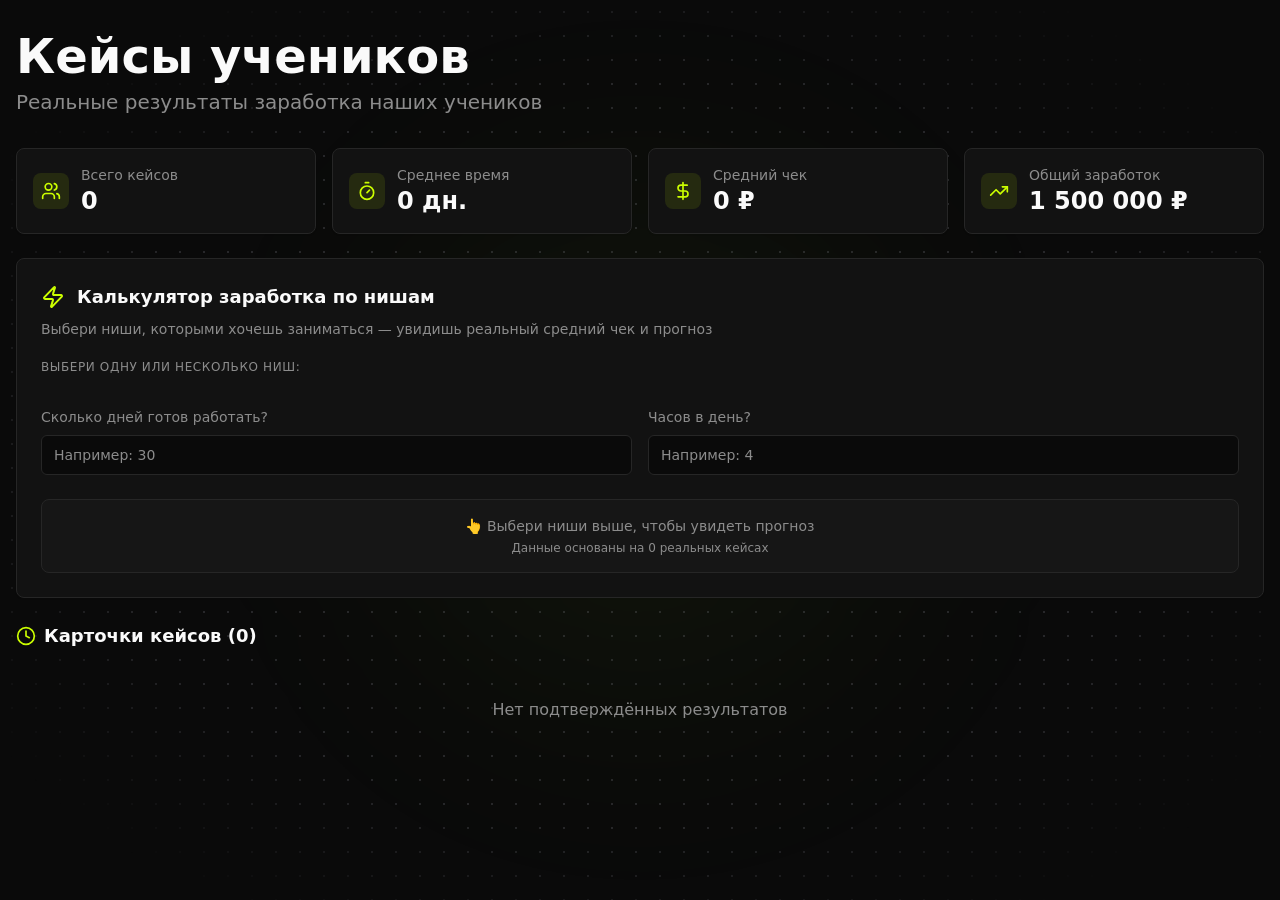
==== index.html @ ed121850 "feat: show 6 cases + expand button" ====
<!doctype html>
<html lang="en">
  <head>
    <meta charset="UTF-8" />
    <meta name="viewport" content="width=device-width, initial-scale=1.0" />
    <title>THE СВЯЗКИ 3.0 ПЛАТФОРМА</title>
    <meta name="description" content="Игровой гид по продукту THE СВЯЗКИ 3.0: мастер-класс, комьюнити и система связок с ИИ">
    <meta name="author" content="THE СВЯЗКИ" />
    <link rel="preconnect" href="https://fonts.googleapis.com">
    <link rel="preconnect" href="https://fonts.gstatic.com" crossorigin>
    <link href="https://fonts.googleapis.com/css2?family=Caveat:wght@400;500;600;700&display=swap" rel="stylesheet">

    
    
    <meta property="og:type" content="website" />
    <meta property="og:image" content="https://storage.googleapis.com/gpt-engineer-file-uploads/b40ENIdIQ2dQ240iCeF6QNXpbN92/social-images/social-1763317167568-2025-11-16 20.33.09.jpg">

    <meta name="twitter:card" content="summary_large_image" />
    <meta name="twitter:site" content="@Lovable" />
    <meta name="twitter:image" content="https://storage.googleapis.com/gpt-engineer-file-uploads/b40ENIdIQ2dQ240iCeF6QNXpbN92/social-images/social-1763317167568-2025-11-16 20.33.09.jpg">
    
  
  
  
  <meta property="og:title" content="THE СВЯЗКИ 3.0 ПЛАТФОРМА">
  <meta name="twitter:title" content="THE СВЯЗКИ 3.0 ПЛАТФОРМА">
  <meta property="og:description" content="Игровой гид по продукту THE СВЯЗКИ 3.0: мастер-класс, комьюнити и система связок с ИИ">
  <meta name="twitter:description" content="Игровой гид по продукту THE СВЯЗКИ 3.0: мастер-класс, комьюнити и система связок с ИИ">
  <link rel="icon" type="image/png" href="https://storage.googleapis.com/gpt-engineer-file-uploads/b40ENIdIQ2dQ240iCeF6QNXpbN92/uploads/1768644423512-Gemini_Generated_Image_dmqakcdmqakcdmqa (фон удален).png">
  <script type="module" crossorigin src="/assets/index-1OIHm_RY.js"></script>
  <link rel="stylesheet" crossorigin href="/assets/index-Dnv7FTu5.css">
</head>

  <body>
    <div id="root"></div>
  </body>
</html>
---- assets/index-Dnv7FTu5.css ----
*,:before,:after{--tw-border-spacing-x: 0;--tw-border-spacing-y: 0;--tw-translate-x: 0;--tw-translate-y: 0;--tw-rotate: 0;--tw-skew-x: 0;--tw-skew-y: 0;--tw-scale-x: 1;--tw-scale-y: 1;--tw-pan-x: ;--tw-pan-y: ;--tw-pinch-zoom: ;--tw-scroll-snap-strictness: proximity;--tw-gradient-from-position: ;--tw-gradient-via-position: ;--tw-gradient-to-position: ;--tw-ordinal: ;--tw-slashed-zero: ;--tw-numeric-figure: ;--tw-numeric-spacing: ;--tw-numeric-fraction: ;--tw-ring-inset: ;--tw-ring-offset-width: 0px;--tw-ring-offset-color: #fff;--tw-ring-color: rgb(59 130 246 / .5);--tw-ring-offset-shadow: 0 0 #0000;--tw-ring-shadow: 0 0 #0000;--tw-shadow: 0 0 #0000;--tw-shadow-colored: 0 0 #0000;--tw-blur: ;--tw-brightness: ;--tw-contrast: ;--tw-grayscale: ;--tw-hue-rotate: ;--tw-invert: ;--tw-saturate: ;--tw-sepia: ;--tw-drop-shadow: ;--tw-backdrop-blur: ;--tw-backdrop-brightness: ;--tw-backdrop-contrast: ;--tw-backdrop-grayscale: ;--tw-backdrop-hue-rotate: ;--tw-backdrop-invert: ;--tw-backdrop-opacity: ;--tw-backdrop-saturate: ;--tw-backdrop-sepia: ;--tw-contain-size: ;--tw-contain-layout: ;--tw-contain-paint: ;--tw-contain-style: }::backdrop{--tw-border-spacing-x: 0;--tw-border-spacing-y: 0;--tw-translate-x: 0;--tw-translate-y: 0;--tw-rotate: 0;--tw-skew-x: 0;--tw-skew-y: 0;--tw-scale-x: 1;--tw-scale-y: 1;--tw-pan-x: ;--tw-pan-y: ;--tw-pinch-zoom: ;--tw-scroll-snap-strictness: proximity;--tw-gradient-from-position: ;--tw-gradient-via-position: ;--tw-gradient-to-position: ;--tw-ordinal: ;--tw-slashed-zero: ;--tw-numeric-figure: ;--tw-numeric-spacing: ;--tw-numeric-fraction: ;--tw-ring-inset: ;--tw-ring-offset-width: 0px;--tw-ring-offset-color: #fff;--tw-ring-color: rgb(59 130 246 / .5);--tw-ring-offset-shadow: 0 0 #0000;--tw-ring-shadow: 0 0 #0000;--tw-shadow: 0 0 #0000;--tw-shadow-colored: 0 0 #0000;--tw-blur: ;--tw-brightness: ;--tw-contrast: ;--tw-grayscale: ;--tw-hue-rotate: ;--tw-invert: ;--tw-saturate: ;--tw-sepia: ;--tw-drop-shadow: ;--tw-backdrop-blur: ;--tw-backdrop-brightness: ;--tw-backdrop-contrast: ;--tw-backdrop-grayscale: ;--tw-backdrop-hue-rotate: ;--tw-backdrop-invert: ;--tw-backdrop-opacity: ;--tw-backdrop-saturate: ;--tw-backdrop-sepia: ;--tw-contain-size: ;--tw-contain-layout: ;--tw-contain-paint: ;--tw-contain-style: }*,:before,:after{box-sizing:border-box;border-width:0;border-style:solid;border-color:#e5e7eb}:before,:after{--tw-content: ""}html,:host{line-height:1.5;-webkit-text-size-adjust:100%;-moz-tab-size:4;-o-tab-size:4;tab-size:4;font-family:ui-sans-serif,system-ui,sans-serif,"Apple Color Emoji","Segoe UI Emoji",Segoe UI Symbol,"Noto Color Emoji";font-feature-settings:normal;font-variation-settings:normal;-webkit-tap-highlight-color:transparent}body{margin:0;line-height:inherit}hr{height:0;color:inherit;border-top-width:1px}abbr:where([title]){-webkit-text-decoration:underline dotted;text-decoration:underline dotted}h1,h2,h3,h4,h5,h6{font-size:inherit;font-weight:inherit}a{color:inherit;text-decoration:inherit}b,strong{font-weight:bolder}code,kbd,samp,pre{font-family:ui-monospace,SFMono-Regular,Menlo,Monaco,Consolas,Liberation Mono,Courier New,monospace;font-feature-settings:normal;font-variation-settings:normal;font-size:1em}small{font-size:80%}sub,sup{font-size:75%;line-height:0;position:relative;vertical-align:baseline}sub{bottom:-.25em}sup{top:-.5em}table{text-indent:0;border-color:inherit;border-collapse:collapse}button,input,optgroup,select,textarea{font-family:inherit;font-feature-settings:inherit;font-variation-settings:inherit;font-size:100%;font-weight:inherit;line-height:inherit;letter-spacing:inherit;color:inherit;margin:0;padding:0}button,select{text-transform:none}button,input:where([type=button]),input:where([type=reset]),input:where([type=submit]){-webkit-appearance:button;background-color:transparent;background-image:none}:-moz-focusring{outline:auto}:-moz-ui-invalid{box-shadow:none}progress{vertical-align:baseline}::-webkit-inner-spin-button,::-webkit-outer-spin-button{height:auto}[type=search]{-webkit-appearance:textfield;outline-offset:-2px}::-webkit-search-decoration{-webkit-appearance:none}::-webkit-file-upload-button{-webkit-appearance:button;font:inherit}summary{display:list-item}blockquote,dl,dd,h1,h2,h3,h4,h5,h6,hr,figure,p,pre{margin:0}fieldset{margin:0;padding:0}legend{padding:0}ol,ul,menu{list-style:none;margin:0;padding:0}dialog{padding:0}textarea{resize:vertical}input::-moz-placeholder,textarea::-moz-placeholder{opacity:1;color:#9ca3af}input::placeholder,textarea::placeholder{opacity:1;color:#9ca3af}button,[role=button]{cursor:pointer}:disabled{cursor:default}img,svg,video,canvas,audio,iframe,embed,object{display:block;vertical-align:middle}img,video{max-width:100%;height:auto}[hidden]:where(:not([hidden=until-found])){display:none}:root{--background: 0 0% 4%;--foreground: 0 0% 98%;--card: 0 0% 7%;--card-foreground: 0 0% 98%;--popover: 0 0% 6%;--popover-foreground: 0 0% 98%;--primary: 72 100% 50%;--primary-foreground: 0 0% 5%;--secondary: 85 60% 40%;--secondary-foreground: 0 0% 98%;--muted: 0 0% 12%;--muted-foreground: 0 0% 55%;--accent: 72 100% 50%;--accent-foreground: 0 0% 5%;--destructive: 0 84.2% 60.2%;--destructive-foreground: 0 0% 98%;--border: 0 0% 15%;--input: 0 0% 15%;--ring: 72 100% 50%;--radius: .5rem;--neon-lime: 72 100% 50%;--neon-green: 85 60% 40%;--urban-dark: 0 0% 4%;--urban-gray: 0 0% 18%;--gradient-primary: linear-gradient(135deg, hsl(72 100% 50%), hsl(85 60% 40%));--gradient-dark: linear-gradient(180deg, hsl(0 0% 6%), hsl(0 0% 4%));--shadow-neon: 0 0 20px hsl(72 100% 50% / .4);--shadow-card: 0 8px 32px hsl(0 0% 0% / .6);--transition-smooth: all .3s cubic-bezier(.4, 0, .2, 1)}*{border-color:hsl(var(--border))}body{background-color:hsl(var(--background));color:hsl(var(--foreground))}.container{width:100%;margin-right:auto;margin-left:auto;padding-right:2rem;padding-left:2rem}@media (min-width: 1400px){.container{max-width:1400px}}.sr-only{position:absolute;width:1px;height:1px;padding:0;margin:-1px;overflow:hidden;clip:rect(0,0,0,0);white-space:nowrap;border-width:0}.pointer-events-none{pointer-events:none}.pointer-events-auto{pointer-events:auto}.visible{visibility:visible}.invisible{visibility:hidden}.fixed{position:fixed}.absolute{position:absolute}.relative{position:relative}.-inset-0\.5{top:-.125rem;right:-.125rem;bottom:-.125rem;left:-.125rem}.inset-0{top:0;right:0;bottom:0;left:0}.inset-3{top:.75rem;right:.75rem;bottom:.75rem;left:.75rem}.inset-x-0{left:0;right:0}.inset-y-0{top:0;bottom:0}.-bottom-12{bottom:-3rem}.-bottom-2{bottom:-.5rem}.-left-12{left:-3rem}.-left-4{left:-1rem}.-right-12{right:-3rem}.-right-2{right:-.5rem}.-right-3{right:-.75rem}.-top-1{top:-.25rem}.-top-12{top:-3rem}.-top-2{top:-.5rem}.-top-4{top:-1rem}.bottom-0{bottom:0}.bottom-10{bottom:2.5rem}.bottom-12{bottom:3rem}.bottom-16{bottom:4rem}.bottom-4{bottom:1rem}.left-0{left:0}.left-1{left:.25rem}.left-1\/2{left:50%}.left-10{left:2.5rem}.left-2{left:.5rem}.left-3{left:.75rem}.left-\[50\%\]{left:50%}.right-0{right:0}.right-1{right:.25rem}.right-10{right:2.5rem}.right-16{right:4rem}.right-2{right:.5rem}.right-3{right:.75rem}.right-4{right:1rem}.top-0{top:0}.top-1\.5{top:.375rem}.top-1\/2{top:50%}.top-10{top:2.5rem}.top-2{top:.5rem}.top-3{top:.75rem}.top-3\.5{top:.875rem}.top-4{top:1rem}.top-6{top:1.5rem}.top-\[1px\]{top:1px}.top-\[50\%\]{top:50%}.top-\[60\%\]{top:60%}.top-full{top:100%}.isolate{isolation:isolate}.-z-10{z-index:-10}.z-0{z-index:0}.z-10{z-index:10}.z-20{z-index:20}.z-50{z-index:50}.z-\[100\]{z-index:100}.z-\[1\]{z-index:1}.-m-4{margin:-1rem}.-mx-1{margin-left:-.25rem;margin-right:-.25rem}.mx-2{margin-left:.5rem;margin-right:.5rem}.mx-3\.5{margin-left:.875rem;margin-right:.875rem}.mx-auto{margin-left:auto;margin-right:auto}.my-0\.5{margin-top:.125rem;margin-bottom:.125rem}.my-1{margin-top:.25rem;margin-bottom:.25rem}.my-6{margin-top:1.5rem;margin-bottom:1.5rem}.-ml-4{margin-left:-1rem}.-mt-4{margin-top:-1rem}.mb-1{margin-bottom:.25rem}.mb-10{margin-bottom:2.5rem}.mb-2{margin-bottom:.5rem}.mb-3{margin-bottom:.75rem}.mb-4{margin-bottom:1rem}.mb-5{margin-bottom:1.25rem}.mb-6{margin-bottom:1.5rem}.mb-8{margin-bottom:2rem}.ml-1{margin-left:.25rem}.ml-2{margin-left:.5rem}.ml-4{margin-left:1rem}.ml-auto{margin-left:auto}.mr-1{margin-right:.25rem}.mr-2{margin-right:.5rem}.mt-0{margin-top:0}.mt-0\.5{margin-top:.125rem}.mt-1{margin-top:.25rem}.mt-1\.5{margin-top:.375rem}.mt-2{margin-top:.5rem}.mt-24{margin-top:6rem}.mt-3{margin-top:.75rem}.mt-4{margin-top:1rem}.mt-6{margin-top:1.5rem}.mt-8{margin-top:2rem}.mt-auto{margin-top:auto}.line-clamp-1{overflow:hidden;display:-webkit-box;-webkit-box-orient:vertical;-webkit-line-clamp:1}.line-clamp-2{overflow:hidden;display:-webkit-box;-webkit-box-orient:vertical;-webkit-line-clamp:2}.line-clamp-3{overflow:hidden;display:-webkit-box;-webkit-box-orient:vertical;-webkit-line-clamp:3}.block{display:block}.inline-block{display:inline-block}.flex{display:flex}.inline-flex{display:inline-flex}.table{display:table}.grid{display:grid}.hidden{display:none}.aspect-\[4\/3\]{aspect-ratio:4/3}.aspect-square{aspect-ratio:1 / 1}.aspect-video{aspect-ratio:16 / 9}.size-4{width:1rem;height:1rem}.h-0\.5{height:.125rem}.h-1{height:.25rem}.h-1\.5{height:.375rem}.h-10{height:2.5rem}.h-11{height:2.75rem}.h-12{height:3rem}.h-14{height:3.5rem}.h-16{height:4rem}.h-2{height:.5rem}.h-2\.5{height:.625rem}.h-20{height:5rem}.h-24{height:6rem}.h-3{height:.75rem}.h-3\.5{height:.875rem}.h-32{height:8rem}.h-4{height:1rem}.h-40{height:10rem}.h-5{height:1.25rem}.h-6{height:1.5rem}.h-64{height:16rem}.h-7{height:1.75rem}.h-8{height:2rem}.h-9{height:2.25rem}.h-\[1px\]{height:1px}.h-\[280px\]{height:280px}.h-\[300px\]{height:300px}.h-\[480px\]{height:480px}.h-\[500px\]{height:500px}.h-\[900px\]{height:900px}.h-\[calc\(100\%-1\.5rem\)\]{height:calc(100% - 1.5rem)}.h-\[var\(--radix-navigation-menu-viewport-height\)\]{height:var(--radix-navigation-menu-viewport-height)}.h-\[var\(--radix-select-trigger-height\)\]{height:var(--radix-select-trigger-height)}.h-auto{height:auto}.h-full{height:100%}.h-px{height:1px}.h-screen{height:100vh}.h-svh{height:100svh}.max-h-96{max-height:24rem}.max-h-\[300px\]{max-height:300px}.max-h-\[60vh\]{max-height:60vh}.max-h-\[80vh\]{max-height:80vh}.max-h-\[90vh\]{max-height:90vh}.max-h-screen{max-height:100vh}.min-h-0{min-height:0px}.min-h-\[40px\]{min-height:40px}.min-h-\[50vh\]{min-height:50vh}.min-h-\[600px\]{min-height:600px}.min-h-\[68px\]{min-height:68px}.min-h-\[80px\]{min-height:80px}.min-h-screen{min-height:100vh}.min-h-svh{min-height:100svh}.w-0{width:0px}.w-1{width:.25rem}.w-1\.5{width:.375rem}.w-1\/2{width:50%}.w-10{width:2.5rem}.w-11{width:2.75rem}.w-12{width:3rem}.w-14{width:3.5rem}.w-16{width:4rem}.w-2{width:.5rem}.w-2\.5{width:.625rem}.w-20{width:5rem}.w-24{width:6rem}.w-3{width:.75rem}.w-3\.5{width:.875rem}.w-3\/4{width:75%}.w-32{width:8rem}.w-4{width:1rem}.w-5{width:1.25rem}.w-6{width:1.5rem}.w-64{width:16rem}.w-7{width:1.75rem}.w-72{width:18rem}.w-8{width:2rem}.w-9{width:2.25rem}.w-\[--sidebar-width\]{width:var(--sidebar-width)}.w-\[100px\]{width:100px}.w-\[120px\]{width:120px}.w-\[1px\]{width:1px}.w-\[200px\]{width:200px}.w-\[340px\]{width:340px}.w-\[500px\]{width:500px}.w-\[600px\]{width:600px}.w-auto{width:auto}.w-full{width:100%}.w-max{width:-moz-max-content;width:max-content}.w-px{width:1px}.min-w-0{min-width:0px}.min-w-5{min-width:1.25rem}.min-w-\[12rem\]{min-width:12rem}.min-w-\[140px\]{min-width:140px}.min-w-\[8rem\]{min-width:8rem}.min-w-\[var\(--radix-select-trigger-width\)\]{min-width:var(--radix-select-trigger-width)}.min-w-max{min-width:-moz-max-content;min-width:max-content}.max-w-2xl{max-width:42rem}.max-w-3xl{max-width:48rem}.max-w-4xl{max-width:56rem}.max-w-6xl{max-width:72rem}.max-w-\[--skeleton-width\]{max-width:var(--skeleton-width)}.max-w-\[100px\]{max-width:100px}.max-w-\[120px\]{max-width:120px}.max-w-\[200px\]{max-width:200px}.max-w-\[400px\]{max-width:400px}.max-w-\[75px\]{max-width:75px}.max-w-\[840px\]{max-width:840px}.max-w-lg{max-width:32rem}.max-w-max{max-width:-moz-max-content;max-width:max-content}.max-w-md{max-width:28rem}.max-w-none{max-width:none}.max-w-sm{max-width:24rem}.flex-1{flex:1 1 0%}.flex-shrink-0,.shrink-0{flex-shrink:0}.flex-grow,.grow{flex-grow:1}.grow-0{flex-grow:0}.basis-full{flex-basis:100%}.caption-bottom{caption-side:bottom}.border-collapse{border-collapse:collapse}.-translate-x-1\/2{--tw-translate-x: -50%;transform:translate(var(--tw-translate-x),var(--tw-translate-y)) rotate(var(--tw-rotate)) skew(var(--tw-skew-x)) skewY(var(--tw-skew-y)) scaleX(var(--tw-scale-x)) scaleY(var(--tw-scale-y))}.-translate-x-px{--tw-translate-x: -1px;transform:translate(var(--tw-translate-x),var(--tw-translate-y)) rotate(var(--tw-rotate)) skew(var(--tw-skew-x)) skewY(var(--tw-skew-y)) scaleX(var(--tw-scale-x)) scaleY(var(--tw-scale-y))}.-translate-y-1\/2{--tw-translate-y: -50%;transform:translate(var(--tw-translate-x),var(--tw-translate-y)) rotate(var(--tw-rotate)) skew(var(--tw-skew-x)) skewY(var(--tw-skew-y)) scaleX(var(--tw-scale-x)) scaleY(var(--tw-scale-y))}.translate-x-\[-50\%\]{--tw-translate-x: -50%;transform:translate(var(--tw-translate-x),var(--tw-translate-y)) rotate(var(--tw-rotate)) skew(var(--tw-skew-x)) skewY(var(--tw-skew-y)) scaleX(var(--tw-scale-x)) scaleY(var(--tw-scale-y))}.translate-x-px{--tw-translate-x: 1px;transform:translate(var(--tw-translate-x),var(--tw-translate-y)) rotate(var(--tw-rotate)) skew(var(--tw-skew-x)) skewY(var(--tw-skew-y)) scaleX(var(--tw-scale-x)) scaleY(var(--tw-scale-y))}.translate-y-\[-50\%\]{--tw-translate-y: -50%;transform:translate(var(--tw-translate-x),var(--tw-translate-y)) rotate(var(--tw-rotate)) skew(var(--tw-skew-x)) skewY(var(--tw-skew-y)) scaleX(var(--tw-scale-x)) scaleY(var(--tw-scale-y))}.rotate-12{--tw-rotate: 12deg;transform:translate(var(--tw-translate-x),var(--tw-translate-y)) rotate(var(--tw-rotate)) skew(var(--tw-skew-x)) skewY(var(--tw-skew-y)) scaleX(var(--tw-scale-x)) scaleY(var(--tw-scale-y))}.rotate-45{--tw-rotate: 45deg;transform:translate(var(--tw-translate-x),var(--tw-translate-y)) rotate(var(--tw-rotate)) skew(var(--tw-skew-x)) skewY(var(--tw-skew-y)) scaleX(var(--tw-scale-x)) scaleY(var(--tw-scale-y))}.rotate-6{--tw-rotate: 6deg;transform:translate(var(--tw-translate-x),var(--tw-translate-y)) rotate(var(--tw-rotate)) skew(var(--tw-skew-x)) skewY(var(--tw-skew-y)) scaleX(var(--tw-scale-x)) scaleY(var(--tw-scale-y))}.rotate-90{--tw-rotate: 90deg;transform:translate(var(--tw-translate-x),var(--tw-translate-y)) rotate(var(--tw-rotate)) skew(var(--tw-skew-x)) skewY(var(--tw-skew-y)) scaleX(var(--tw-scale-x)) scaleY(var(--tw-scale-y))}.rotate-\[-90deg\]{--tw-rotate: -90deg;transform:translate(var(--tw-translate-x),var(--tw-translate-y)) rotate(var(--tw-rotate)) skew(var(--tw-skew-x)) skewY(var(--tw-skew-y)) scaleX(var(--tw-scale-x)) scaleY(var(--tw-scale-y))}.scale-100{--tw-scale-x: 1;--tw-scale-y: 1;transform:translate(var(--tw-translate-x),var(--tw-translate-y)) rotate(var(--tw-rotate)) skew(var(--tw-skew-x)) skewY(var(--tw-skew-y)) scaleX(var(--tw-scale-x)) scaleY(var(--tw-scale-y))}.scale-110{--tw-scale-x: 1.1;--tw-scale-y: 1.1;transform:translate(var(--tw-translate-x),var(--tw-translate-y)) rotate(var(--tw-rotate)) skew(var(--tw-skew-x)) skewY(var(--tw-skew-y)) scaleX(var(--tw-scale-x)) scaleY(var(--tw-scale-y))}.scale-\[0\.99\]{--tw-scale-x: .99;--tw-scale-y: .99;transform:translate(var(--tw-translate-x),var(--tw-translate-y)) rotate(var(--tw-rotate)) skew(var(--tw-skew-x)) skewY(var(--tw-skew-y)) scaleX(var(--tw-scale-x)) scaleY(var(--tw-scale-y))}.transform{transform:translate(var(--tw-translate-x),var(--tw-translate-y)) rotate(var(--tw-rotate)) skew(var(--tw-skew-x)) skewY(var(--tw-skew-y)) scaleX(var(--tw-scale-x)) scaleY(var(--tw-scale-y))}.animate-\[pulse_2s_ease-in-out_infinite\]{animation:pulse 2s ease-in-out infinite}@keyframes bounce{0%,to{transform:translateY(-25%);animation-timing-function:cubic-bezier(.8,0,1,1)}50%{transform:none;animation-timing-function:cubic-bezier(0,0,.2,1)}}.animate-bounce{animation:bounce 1s infinite}@keyframes float{0%,to{transform:translateY(0)}50%{transform:translateY(-10px)}}.animate-float{animation:float 3s ease-in-out infinite}@keyframes ping{75%,to{transform:scale(2);opacity:0}}.animate-ping{animation:ping 1s cubic-bezier(0,0,.2,1) infinite}@keyframes pulse{50%{opacity:.5}}.animate-pulse{animation:pulse 2s cubic-bezier(.4,0,.6,1) infinite}@keyframes spin{to{transform:rotate(360deg)}}.animate-spin{animation:spin 1s linear infinite}.cursor-default{cursor:default}.cursor-not-allowed{cursor:not-allowed}.cursor-pointer{cursor:pointer}.touch-none{touch-action:none}.touch-pan-y{--tw-pan-y: pan-y;touch-action:var(--tw-pan-x) var(--tw-pan-y) var(--tw-pinch-zoom)}.select-none{-webkit-user-select:none;-moz-user-select:none;user-select:none}.resize{resize:both}.list-none{list-style-type:none}.grid-cols-1{grid-template-columns:repeat(1,minmax(0,1fr))}.grid-cols-2{grid-template-columns:repeat(2,minmax(0,1fr))}.grid-cols-3{grid-template-columns:repeat(3,minmax(0,1fr))}.grid-cols-8{grid-template-columns:repeat(8,minmax(0,1fr))}.flex-row{flex-direction:row}.flex-col{flex-direction:column}.flex-col-reverse{flex-direction:column-reverse}.flex-wrap{flex-wrap:wrap}.items-start{align-items:flex-start}.items-end{align-items:flex-end}.items-center{align-items:center}.items-baseline{align-items:baseline}.items-stretch{align-items:stretch}.justify-end{justify-content:flex-end}.justify-center{justify-content:center}.justify-between{justify-content:space-between}.gap-0\.5{gap:.125rem}.gap-1{gap:.25rem}.gap-1\.5{gap:.375rem}.gap-2{gap:.5rem}.gap-3{gap:.75rem}.gap-4{gap:1rem}.gap-5{gap:1.25rem}.gap-6{gap:1.5rem}.space-x-1>:not([hidden])~:not([hidden]){--tw-space-x-reverse: 0;margin-right:calc(.25rem * var(--tw-space-x-reverse));margin-left:calc(.25rem * calc(1 - var(--tw-space-x-reverse)))}.space-x-4>:not([hidden])~:not([hidden]){--tw-space-x-reverse: 0;margin-right:calc(1rem * var(--tw-space-x-reverse));margin-left:calc(1rem * calc(1 - var(--tw-space-x-reverse)))}.space-y-0>:not([hidden])~:not([hidden]){--tw-space-y-reverse: 0;margin-top:calc(0px * calc(1 - var(--tw-space-y-reverse)));margin-bottom:calc(0px * var(--tw-space-y-reverse))}.space-y-1>:not([hidden])~:not([hidden]){--tw-space-y-reverse: 0;margin-top:calc(.25rem * calc(1 - var(--tw-space-y-reverse)));margin-bottom:calc(.25rem * var(--tw-space-y-reverse))}.space-y-1\.5>:not([hidden])~:not([hidden]){--tw-space-y-reverse: 0;margin-top:calc(.375rem * calc(1 - var(--tw-space-y-reverse)));margin-bottom:calc(.375rem * var(--tw-space-y-reverse))}.space-y-2>:not([hidden])~:not([hidden]){--tw-space-y-reverse: 0;margin-top:calc(.5rem * calc(1 - var(--tw-space-y-reverse)));margin-bottom:calc(.5rem * var(--tw-space-y-reverse))}.space-y-3>:not([hidden])~:not([hidden]){--tw-space-y-reverse: 0;margin-top:calc(.75rem * calc(1 - var(--tw-space-y-reverse)));margin-bottom:calc(.75rem * var(--tw-space-y-reverse))}.space-y-4>:not([hidden])~:not([hidden]){--tw-space-y-reverse: 0;margin-top:calc(1rem * calc(1 - var(--tw-space-y-reverse)));margin-bottom:calc(1rem * var(--tw-space-y-reverse))}.space-y-6>:not([hidden])~:not([hidden]){--tw-space-y-reverse: 0;margin-top:calc(1.5rem * calc(1 - var(--tw-space-y-reverse)));margin-bottom:calc(1.5rem * var(--tw-space-y-reverse))}.overflow-auto{overflow:auto}.overflow-hidden{overflow:hidden}.overflow-x-auto{overflow-x:auto}.overflow-y-auto{overflow-y:auto}.overflow-x-hidden{overflow-x:hidden}.truncate{overflow:hidden;text-overflow:ellipsis;white-space:nowrap}.whitespace-nowrap{white-space:nowrap}.break-words{overflow-wrap:break-word}.rounded{border-radius:.25rem}.rounded-2xl{border-radius:1rem}.rounded-\[2px\]{border-radius:2px}.rounded-\[30px\]{border-radius:30px}.rounded-\[32px\]{border-radius:32px}.rounded-\[inherit\]{border-radius:inherit}.rounded-full{border-radius:9999px}.rounded-lg{border-radius:var(--radius)}.rounded-md{border-radius:calc(var(--radius) - 2px)}.rounded-sm{border-radius:calc(var(--radius) - 4px)}.rounded-xl{border-radius:.75rem}.rounded-b-sm{border-bottom-right-radius:calc(var(--radius) - 4px);border-bottom-left-radius:calc(var(--radius) - 4px)}.rounded-t-\[10px\]{border-top-left-radius:10px;border-top-right-radius:10px}.rounded-bl-xl{border-bottom-left-radius:.75rem}.rounded-tl-sm{border-top-left-radius:calc(var(--radius) - 4px)}.rounded-tr-xl{border-top-right-radius:.75rem}.border{border-width:1px}.border-0{border-width:0px}.border-2{border-width:2px}.border-4{border-width:4px}.border-\[1\.5px\]{border-width:1.5px}.border-\[10px\]{border-width:10px}.border-y{border-top-width:1px;border-bottom-width:1px}.border-b{border-bottom-width:1px}.border-b-2{border-bottom-width:2px}.border-l{border-left-width:1px}.border-l-2{border-left-width:2px}.border-r{border-right-width:1px}.border-r-2{border-right-width:2px}.border-t{border-top-width:1px}.border-t-2{border-top-width:2px}.border-dashed{border-style:dashed}.border-\[--color-border\]{border-color:var(--color-border)}.border-accent{border-color:hsl(var(--accent))}.border-amber-500\/50{border-color:#f59e0b80}.border-amber-700{--tw-border-opacity: 1;border-color:rgb(180 83 9 / var(--tw-border-opacity, 1))}.border-border{border-color:hsl(var(--border))}.border-border\/50{border-color:hsl(var(--border) / .5)}.border-destructive{border-color:hsl(var(--destructive))}.border-destructive\/50{border-color:hsl(var(--destructive) / .5)}.border-emerald-500\/20{border-color:#10b98133}.border-gray-300\/50{border-color:#d1d5db80}.border-green-500{--tw-border-opacity: 1;border-color:rgb(34 197 94 / var(--tw-border-opacity, 1))}.border-green-500\/20{border-color:#22c55e33}.border-green-500\/30{border-color:#22c55e4d}.border-green-500\/50{border-color:#22c55e80}.border-input{border-color:hsl(var(--input))}.border-lime-400\/50{border-color:#a3e63580}.border-muted{border-color:hsl(var(--muted))}.border-muted-foreground\/30{border-color:hsl(var(--muted-foreground) / .3)}.border-neon-lime{border-color:hsl(var(--neon-lime))}.border-neon-lime\/30{border-color:hsl(var(--neon-lime) / .3)}.border-neon-lime\/50{border-color:hsl(var(--neon-lime) / .5)}.border-primary{border-color:hsl(var(--primary))}.border-primary\/20{border-color:hsl(var(--primary) / .2)}.border-primary\/30{border-color:hsl(var(--primary) / .3)}.border-primary\/50{border-color:hsl(var(--primary) / .5)}.border-red-500\/20{border-color:#ef444433}.border-red-500\/30{border-color:#ef44444d}.border-rose-500\/20{border-color:#f43f5e33}.border-secondary{border-color:hsl(var(--secondary))}.border-transparent{border-color:transparent}.border-white\/10{border-color:#ffffff1a}.border-white\/5{border-color:#ffffff0d}.border-yellow-400\/50{border-color:#facc1580}.border-yellow-500\/30{border-color:#eab3084d}.border-l-transparent{border-left-color:transparent}.border-t-transparent{border-top-color:transparent}.bg-\[\#09090b\]{--tw-bg-opacity: 1;background-color:rgb(9 9 11 / var(--tw-bg-opacity, 1))}.bg-\[\#C8FF00\]{--tw-bg-opacity: 1;background-color:rgb(200 255 0 / var(--tw-bg-opacity, 1))}.bg-\[--color-bg\]{background-color:var(--color-bg)}.bg-accent{background-color:hsl(var(--accent))}.bg-amber-100\/90{background-color:#fef3c7e6}.bg-amber-500{--tw-bg-opacity: 1;background-color:rgb(245 158 11 / var(--tw-bg-opacity, 1))}.bg-background{background-color:hsl(var(--background))}.bg-background\/20{background-color:hsl(var(--background) / .2)}.bg-background\/40{background-color:hsl(var(--background) / .4)}.bg-background\/60{background-color:hsl(var(--background) / .6)}.bg-background\/95{background-color:hsl(var(--background) / .95)}.bg-black{--tw-bg-opacity: 1;background-color:rgb(0 0 0 / var(--tw-bg-opacity, 1))}.bg-black\/50{background-color:#00000080}.bg-black\/80{background-color:#000c}.bg-border{background-color:hsl(var(--border))}.bg-card{background-color:hsl(var(--card))}.bg-card\/50{background-color:hsl(var(--card) / .5)}.bg-card\/80{background-color:hsl(var(--card) / .8)}.bg-card\/90{background-color:hsl(var(--card) / .9)}.bg-current{background-color:currentColor}.bg-destructive{background-color:hsl(var(--destructive))}.bg-emerald-500\/10{background-color:#10b9811a}.bg-foreground{background-color:hsl(var(--foreground))}.bg-gray-300{--tw-bg-opacity: 1;background-color:rgb(209 213 219 / var(--tw-bg-opacity, 1))}.bg-gray-400{--tw-bg-opacity: 1;background-color:rgb(156 163 175 / var(--tw-bg-opacity, 1))}.bg-gray-500{--tw-bg-opacity: 1;background-color:rgb(107 114 128 / var(--tw-bg-opacity, 1))}.bg-green-500{--tw-bg-opacity: 1;background-color:rgb(34 197 94 / var(--tw-bg-opacity, 1))}.bg-green-500\/10{background-color:#22c55e1a}.bg-green-500\/20{background-color:#22c55e33}.bg-green-500\/5{background-color:#22c55e0d}.bg-green-600{--tw-bg-opacity: 1;background-color:rgb(22 163 74 / var(--tw-bg-opacity, 1))}.bg-lime-300{--tw-bg-opacity: 1;background-color:rgb(190 242 100 / var(--tw-bg-opacity, 1))}.bg-lime-500{--tw-bg-opacity: 1;background-color:rgb(132 204 22 / var(--tw-bg-opacity, 1))}.bg-lime-500\/20{background-color:#84cc1633}.bg-lime-500\/5{background-color:#84cc160d}.bg-lime-600{--tw-bg-opacity: 1;background-color:rgb(101 163 13 / var(--tw-bg-opacity, 1))}.bg-muted{background-color:hsl(var(--muted))}.bg-muted-foreground\/10{background-color:hsl(var(--muted-foreground) / .1)}.bg-muted-foreground\/30{background-color:hsl(var(--muted-foreground) / .3)}.bg-muted\/10{background-color:hsl(var(--muted) / .1)}.bg-muted\/20{background-color:hsl(var(--muted) / .2)}.bg-muted\/30{background-color:hsl(var(--muted) / .3)}.bg-muted\/50{background-color:hsl(var(--muted) / .5)}.bg-orange-500{--tw-bg-opacity: 1;background-color:rgb(249 115 22 / var(--tw-bg-opacity, 1))}.bg-popover{background-color:hsl(var(--popover))}.bg-primary{background-color:hsl(var(--primary))}.bg-primary\/10{background-color:hsl(var(--primary) / .1)}.bg-primary\/20{background-color:hsl(var(--primary) / .2)}.bg-primary\/30{background-color:hsl(var(--primary) / .3)}.bg-primary\/5{background-color:hsl(var(--primary) / .05)}.bg-primary\/80{background-color:hsl(var(--primary) / .8)}.bg-red-500{--tw-bg-opacity: 1;background-color:rgb(239 68 68 / var(--tw-bg-opacity, 1))}.bg-red-500\/20{background-color:#ef444433}.bg-red-500\/5{background-color:#ef44440d}.bg-rose-500\/10{background-color:#f43f5e1a}.bg-secondary{background-color:hsl(var(--secondary))}.bg-transparent{background-color:transparent}.bg-urban-dark{background-color:hsl(var(--urban-dark))}.bg-urban-dark\/50{background-color:hsl(var(--urban-dark) / .5)}.bg-urban-dark\/95{background-color:hsl(var(--urban-dark) / .95)}.bg-white{--tw-bg-opacity: 1;background-color:rgb(255 255 255 / var(--tw-bg-opacity, 1))}.bg-white\/10{background-color:#ffffff1a}.bg-white\/5{background-color:#ffffff0d}.bg-yellow-300{--tw-bg-opacity: 1;background-color:rgb(253 224 71 / var(--tw-bg-opacity, 1))}.bg-yellow-400{--tw-bg-opacity: 1;background-color:rgb(250 204 21 / var(--tw-bg-opacity, 1))}.bg-yellow-500{--tw-bg-opacity: 1;background-color:rgb(234 179 8 / var(--tw-bg-opacity, 1))}.bg-yellow-500\/20{background-color:#eab30833}.bg-yellow-500\/5{background-color:#eab3080d}.bg-zinc-900\/40{background-color:#18181b66}.bg-zinc-900\/50{background-color:#18181b80}.bg-zinc-950{--tw-bg-opacity: 1;background-color:rgb(9 9 11 / var(--tw-bg-opacity, 1))}.bg-\[radial-gradient\(\#27272a_1px\,transparent_1px\)\]{background-image:radial-gradient(#27272a 1px,transparent 1px)}.bg-gradient-to-b{background-image:linear-gradient(to bottom,var(--tw-gradient-stops))}.bg-gradient-to-br{background-image:linear-gradient(to bottom right,var(--tw-gradient-stops))}.bg-gradient-to-r{background-image:linear-gradient(to right,var(--tw-gradient-stops))}.bg-gradient-to-tr{background-image:linear-gradient(to top right,var(--tw-gradient-stops))}.from-amber-600\/20{--tw-gradient-from: rgb(217 119 6 / .2) var(--tw-gradient-from-position);--tw-gradient-to: rgb(217 119 6 / 0) var(--tw-gradient-to-position);--tw-gradient-stops: var(--tw-gradient-from), var(--tw-gradient-to)}.from-amber-900{--tw-gradient-from: #78350f var(--tw-gradient-from-position);--tw-gradient-to: rgb(120 53 15 / 0) var(--tw-gradient-to-position);--tw-gradient-stops: var(--tw-gradient-from), var(--tw-gradient-to)}.from-card{--tw-gradient-from: hsl(var(--card)) var(--tw-gradient-from-position);--tw-gradient-to: hsl(var(--card) / 0) var(--tw-gradient-to-position);--tw-gradient-stops: var(--tw-gradient-from), var(--tw-gradient-to)}.from-gray-300\/20{--tw-gradient-from: rgb(209 213 219 / .2) var(--tw-gradient-from-position);--tw-gradient-to: rgb(209 213 219 / 0) var(--tw-gradient-to-position);--tw-gradient-stops: var(--tw-gradient-from), var(--tw-gradient-to)}.from-gray-500{--tw-gradient-from: #6b7280 var(--tw-gradient-from-position);--tw-gradient-to: rgb(107 114 128 / 0) var(--tw-gradient-to-position);--tw-gradient-stops: var(--tw-gradient-from), var(--tw-gradient-to)}.from-gray-800{--tw-gradient-from: #1f2937 var(--tw-gradient-from-position);--tw-gradient-to: rgb(31 41 55 / 0) var(--tw-gradient-to-position);--tw-gradient-stops: var(--tw-gradient-from), var(--tw-gradient-to)}.from-green-400{--tw-gradient-from: #4ade80 var(--tw-gradient-from-position);--tw-gradient-to: rgb(74 222 128 / 0) var(--tw-gradient-to-position);--tw-gradient-stops: var(--tw-gradient-from), var(--tw-gradient-to)}.from-lime-500{--tw-gradient-from: #84cc16 var(--tw-gradient-from-position);--tw-gradient-to: rgb(132 204 22 / 0) var(--tw-gradient-to-position);--tw-gradient-stops: var(--tw-gradient-from), var(--tw-gradient-to)}.from-lime-500\/20{--tw-gradient-from: rgb(132 204 22 / .2) var(--tw-gradient-from-position);--tw-gradient-to: rgb(132 204 22 / 0) var(--tw-gradient-to-position);--tw-gradient-stops: var(--tw-gradient-from), var(--tw-gradient-to)}.from-lime-600{--tw-gradient-from: #65a30d var(--tw-gradient-from-position);--tw-gradient-to: rgb(101 163 13 / 0) var(--tw-gradient-to-position);--tw-gradient-stops: var(--tw-gradient-from), var(--tw-gradient-to)}.from-muted\/50{--tw-gradient-from: hsl(var(--muted) / .5) var(--tw-gradient-from-position);--tw-gradient-to: hsl(var(--muted) / 0) var(--tw-gradient-to-position);--tw-gradient-stops: var(--tw-gradient-from), var(--tw-gradient-to)}.from-neon-lime\/20{--tw-gradient-from: hsl(var(--neon-lime) / .2) var(--tw-gradient-from-position);--tw-gradient-to: hsl(var(--neon-lime) / 0) var(--tw-gradient-to-position);--tw-gradient-stops: var(--tw-gradient-from), var(--tw-gradient-to)}.from-primary{--tw-gradient-from: hsl(var(--primary)) var(--tw-gradient-from-position);--tw-gradient-to: hsl(var(--primary) / 0) var(--tw-gradient-to-position);--tw-gradient-stops: var(--tw-gradient-from), var(--tw-gradient-to)}.from-primary\/10{--tw-gradient-from: hsl(var(--primary) / .1) var(--tw-gradient-from-position);--tw-gradient-to: hsl(var(--primary) / 0) var(--tw-gradient-to-position);--tw-gradient-stops: var(--tw-gradient-from), var(--tw-gradient-to)}.from-primary\/20{--tw-gradient-from: hsl(var(--primary) / .2) var(--tw-gradient-from-position);--tw-gradient-to: hsl(var(--primary) / 0) var(--tw-gradient-to-position);--tw-gradient-stops: var(--tw-gradient-from), var(--tw-gradient-to)}.from-primary\/70{--tw-gradient-from: hsl(var(--primary) / .7) var(--tw-gradient-from-position);--tw-gradient-to: hsl(var(--primary) / 0) var(--tw-gradient-to-position);--tw-gradient-stops: var(--tw-gradient-from), var(--tw-gradient-to)}.from-transparent{--tw-gradient-from: transparent var(--tw-gradient-from-position);--tw-gradient-to: rgb(0 0 0 / 0) var(--tw-gradient-to-position);--tw-gradient-stops: var(--tw-gradient-from), var(--tw-gradient-to)}.from-white\/20{--tw-gradient-from: rgb(255 255 255 / .2) var(--tw-gradient-from-position);--tw-gradient-to: rgb(255 255 255 / 0) var(--tw-gradient-to-position);--tw-gradient-stops: var(--tw-gradient-from), var(--tw-gradient-to)}.from-yellow-500\/20{--tw-gradient-from: rgb(234 179 8 / .2) var(--tw-gradient-from-position);--tw-gradient-to: rgb(234 179 8 / 0) var(--tw-gradient-to-position);--tw-gradient-stops: var(--tw-gradient-from), var(--tw-gradient-to)}.via-accent{--tw-gradient-to: hsl(var(--accent) / 0) var(--tw-gradient-to-position);--tw-gradient-stops: var(--tw-gradient-from), hsl(var(--accent)) var(--tw-gradient-via-position), var(--tw-gradient-to)}.via-amber-500\/10{--tw-gradient-to: rgb(245 158 11 / 0) var(--tw-gradient-to-position);--tw-gradient-stops: var(--tw-gradient-from), rgb(245 158 11 / .1) var(--tw-gradient-via-position), var(--tw-gradient-to)}.via-amber-800{--tw-gradient-to: rgb(146 64 14 / 0) var(--tw-gradient-to-position);--tw-gradient-stops: var(--tw-gradient-from), #92400e var(--tw-gradient-via-position), var(--tw-gradient-to)}.via-background{--tw-gradient-to: hsl(var(--background) / 0) var(--tw-gradient-to-position);--tw-gradient-stops: var(--tw-gradient-from), hsl(var(--background)) var(--tw-gradient-via-position), var(--tw-gradient-to)}.via-gray-200\/10{--tw-gradient-to: rgb(229 231 235 / 0) var(--tw-gradient-to-position);--tw-gradient-stops: var(--tw-gradient-from), rgb(229 231 235 / .1) var(--tw-gradient-via-position), var(--tw-gradient-to)}.via-gray-900{--tw-gradient-to: rgb(17 24 39 / 0) var(--tw-gradient-to-position);--tw-gradient-stops: var(--tw-gradient-from), #111827 var(--tw-gradient-via-position), var(--tw-gradient-to)}.via-lime-400\/10{--tw-gradient-to: rgb(163 230 53 / 0) var(--tw-gradient-to-position);--tw-gradient-stops: var(--tw-gradient-from), rgb(163 230 53 / .1) var(--tw-gradient-via-position), var(--tw-gradient-to)}.via-primary\/20{--tw-gradient-to: hsl(var(--primary) / 0) var(--tw-gradient-to-position);--tw-gradient-stops: var(--tw-gradient-from), hsl(var(--primary) / .2) var(--tw-gradient-via-position), var(--tw-gradient-to)}.via-primary\/90{--tw-gradient-to: hsl(var(--primary) / 0) var(--tw-gradient-to-position);--tw-gradient-stops: var(--tw-gradient-from), hsl(var(--primary) / .9) var(--tw-gradient-via-position), var(--tw-gradient-to)}.via-secondary{--tw-gradient-to: hsl(var(--secondary) / 0) var(--tw-gradient-to-position);--tw-gradient-stops: var(--tw-gradient-from), hsl(var(--secondary)) var(--tw-gradient-via-position), var(--tw-gradient-to)}.via-transparent{--tw-gradient-to: rgb(0 0 0 / 0) var(--tw-gradient-to-position);--tw-gradient-stops: var(--tw-gradient-from), transparent var(--tw-gradient-via-position), var(--tw-gradient-to)}.via-white\/10{--tw-gradient-to: rgb(255 255 255 / 0) var(--tw-gradient-to-position);--tw-gradient-stops: var(--tw-gradient-from), rgb(255 255 255 / .1) var(--tw-gradient-via-position), var(--tw-gradient-to)}.via-yellow-400\/10{--tw-gradient-to: rgb(250 204 21 / 0) var(--tw-gradient-to-position);--tw-gradient-stops: var(--tw-gradient-from), rgb(250 204 21 / .1) var(--tw-gradient-via-position), var(--tw-gradient-to)}.to-accent\/10{--tw-gradient-to: hsl(var(--accent) / .1) var(--tw-gradient-to-position)}.to-amber-600\/20{--tw-gradient-to: rgb(217 119 6 / .2) var(--tw-gradient-to-position)}.to-amber-900{--tw-gradient-to: #78350f var(--tw-gradient-to-position)}.to-black{--tw-gradient-to: #000 var(--tw-gradient-to-position)}.to-card{--tw-gradient-to: hsl(var(--card)) var(--tw-gradient-to-position)}.to-gray-300\/20{--tw-gradient-to: rgb(209 213 219 / .2) var(--tw-gradient-to-position)}.to-gray-700{--tw-gradient-to: #374151 var(--tw-gradient-to-position)}.to-green-600{--tw-gradient-to: #16a34a var(--tw-gradient-to-position)}.to-lime-500\/20{--tw-gradient-to: rgb(132 204 22 / .2) var(--tw-gradient-to-position)}.to-muted{--tw-gradient-to: hsl(var(--muted)) var(--tw-gradient-to-position)}.to-neon-green\/20{--tw-gradient-to: hsl(var(--neon-green) / .2) var(--tw-gradient-to-position)}.to-primary{--tw-gradient-to: hsl(var(--primary)) var(--tw-gradient-to-position)}.to-primary\/40{--tw-gradient-to: hsl(var(--primary) / .4) var(--tw-gradient-to-position)}.to-primary\/5{--tw-gradient-to: hsl(var(--primary) / .05) var(--tw-gradient-to-position)}.to-secondary{--tw-gradient-to: hsl(var(--secondary)) var(--tw-gradient-to-position)}.to-secondary\/20{--tw-gradient-to: hsl(var(--secondary) / .2) var(--tw-gradient-to-position)}.to-transparent{--tw-gradient-to: transparent var(--tw-gradient-to-position)}.to-yellow-500\/20{--tw-gradient-to: rgb(234 179 8 / .2) var(--tw-gradient-to-position)}.bg-cover{background-size:cover}.bg-clip-text{-webkit-background-clip:text;background-clip:text}.bg-center{background-position:center}.fill-current{fill:currentColor}.fill-neon-lime{fill:hsl(var(--neon-lime))}.object-contain{-o-object-fit:contain;object-fit:contain}.object-cover{-o-object-fit:cover;object-fit:cover}.p-0{padding:0}.p-0\.5{padding:.125rem}.p-1{padding:.25rem}.p-1\.5{padding:.375rem}.p-2{padding:.5rem}.p-2\.5{padding:.625rem}.p-3{padding:.75rem}.p-4{padding:1rem}.p-5{padding:1.25rem}.p-6{padding:1.5rem}.p-8{padding:2rem}.p-\[1px\]{padding:1px}.px-1{padding-left:.25rem;padding-right:.25rem}.px-1\.5{padding-left:.375rem;padding-right:.375rem}.px-2{padding-left:.5rem;padding-right:.5rem}.px-2\.5{padding-left:.625rem;padding-right:.625rem}.px-3{padding-left:.75rem;padding-right:.75rem}.px-4{padding-left:1rem;padding-right:1rem}.px-5{padding-left:1.25rem;padding-right:1.25rem}.px-6{padding-left:1.5rem;padding-right:1.5rem}.px-8{padding-left:2rem;padding-right:2rem}.py-0\.5{padding-top:.125rem;padding-bottom:.125rem}.py-1{padding-top:.25rem;padding-bottom:.25rem}.py-1\.5{padding-top:.375rem;padding-bottom:.375rem}.py-12{padding-top:3rem;padding-bottom:3rem}.py-2{padding-top:.5rem;padding-bottom:.5rem}.py-2\.5{padding-top:.625rem;padding-bottom:.625rem}.py-3{padding-top:.75rem;padding-bottom:.75rem}.py-4{padding-top:1rem;padding-bottom:1rem}.py-5{padding-top:1.25rem;padding-bottom:1.25rem}.py-6{padding-top:1.5rem;padding-bottom:1.5rem}.py-8{padding-top:2rem;padding-bottom:2rem}.pb-0\.5{padding-bottom:.125rem}.pb-12{padding-bottom:3rem}.pb-2{padding-bottom:.5rem}.pb-3{padding-bottom:.75rem}.pb-4{padding-bottom:1rem}.pb-6{padding-bottom:1.5rem}.pb-8{padding-bottom:2rem}.pl-10{padding-left:2.5rem}.pl-2\.5{padding-left:.625rem}.pl-4{padding-left:1rem}.pl-8{padding-left:2rem}.pr-2{padding-right:.5rem}.pr-2\.5{padding-right:.625rem}.pr-4{padding-right:1rem}.pr-8{padding-right:2rem}.pt-0{padding-top:0}.pt-1{padding-top:.25rem}.pt-10{padding-top:2.5rem}.pt-2{padding-top:.5rem}.pt-20{padding-top:5rem}.pt-24{padding-top:6rem}.pt-3{padding-top:.75rem}.pt-4{padding-top:1rem}.pt-6{padding-top:1.5rem}.pt-8{padding-top:2rem}.text-left{text-align:left}.text-center{text-align:center}.text-right{text-align:right}.align-middle{vertical-align:middle}.font-mono{font-family:ui-monospace,SFMono-Regular,Menlo,Monaco,Consolas,Liberation Mono,Courier New,monospace}.font-sans{font-family:ui-sans-serif,system-ui,sans-serif,"Apple Color Emoji","Segoe UI Emoji",Segoe UI Symbol,"Noto Color Emoji"}.text-2xl{font-size:1.5rem;line-height:2rem}.text-3xl{font-size:1.875rem;line-height:2.25rem}.text-4xl{font-size:2.25rem;line-height:2.5rem}.text-5xl{font-size:3rem;line-height:1}.text-\[0\.8rem\]{font-size:.8rem}.text-\[10px\]{font-size:10px}.text-\[11px\]{font-size:11px}.text-\[7px\]{font-size:7px}.text-base{font-size:1rem;line-height:1.5rem}.text-lg{font-size:1.125rem;line-height:1.75rem}.text-sm{font-size:.875rem;line-height:1.25rem}.text-xl{font-size:1.25rem;line-height:1.75rem}.text-xs{font-size:.75rem;line-height:1rem}.font-black{font-weight:900}.font-bold{font-weight:700}.font-medium{font-weight:500}.font-normal{font-weight:400}.font-semibold{font-weight:600}.uppercase{text-transform:uppercase}.italic{font-style:italic}.tabular-nums{--tw-numeric-spacing: tabular-nums;font-variant-numeric:var(--tw-ordinal) var(--tw-slashed-zero) var(--tw-numeric-figure) var(--tw-numeric-spacing) var(--tw-numeric-fraction)}.leading-none{line-height:1}.leading-relaxed{line-height:1.625}.leading-tight{line-height:1.25}.tracking-\[0\.2em\]{letter-spacing:.2em}.tracking-tight{letter-spacing:-.025em}.tracking-tighter{letter-spacing:-.05em}.tracking-wide{letter-spacing:.025em}.tracking-wider{letter-spacing:.05em}.tracking-widest{letter-spacing:.1em}.text-accent-foreground{color:hsl(var(--accent-foreground))}.text-amber-500{--tw-text-opacity: 1;color:rgb(245 158 11 / var(--tw-text-opacity, 1))}.text-amber-600{--tw-text-opacity: 1;color:rgb(217 119 6 / var(--tw-text-opacity, 1))}.text-amber-900{--tw-text-opacity: 1;color:rgb(120 53 15 / var(--tw-text-opacity, 1))}.text-blue-500{--tw-text-opacity: 1;color:rgb(59 130 246 / var(--tw-text-opacity, 1))}.text-border{color:hsl(var(--border))}.text-card-foreground{color:hsl(var(--card-foreground))}.text-current{color:currentColor}.text-destructive{color:hsl(var(--destructive))}.text-destructive-foreground{color:hsl(var(--destructive-foreground))}.text-emerald-500{--tw-text-opacity: 1;color:rgb(16 185 129 / var(--tw-text-opacity, 1))}.text-foreground{color:hsl(var(--foreground))}.text-foreground\/50{color:hsl(var(--foreground) / .5)}.text-gray-300{--tw-text-opacity: 1;color:rgb(209 213 219 / var(--tw-text-opacity, 1))}.text-gray-500{--tw-text-opacity: 1;color:rgb(107 114 128 / var(--tw-text-opacity, 1))}.text-gray-700{--tw-text-opacity: 1;color:rgb(55 65 81 / var(--tw-text-opacity, 1))}.text-gray-800{--tw-text-opacity: 1;color:rgb(31 41 55 / var(--tw-text-opacity, 1))}.text-gray-900{--tw-text-opacity: 1;color:rgb(17 24 39 / var(--tw-text-opacity, 1))}.text-green-400{--tw-text-opacity: 1;color:rgb(74 222 128 / var(--tw-text-opacity, 1))}.text-green-500{--tw-text-opacity: 1;color:rgb(34 197 94 / var(--tw-text-opacity, 1))}.text-lime-400{--tw-text-opacity: 1;color:rgb(163 230 53 / var(--tw-text-opacity, 1))}.text-lime-950{--tw-text-opacity: 1;color:rgb(26 46 5 / var(--tw-text-opacity, 1))}.text-muted-foreground{color:hsl(var(--muted-foreground))}.text-neon-green{color:hsl(var(--neon-green))}.text-neon-lime{color:hsl(var(--neon-lime))}.text-orange-500{--tw-text-opacity: 1;color:rgb(249 115 22 / var(--tw-text-opacity, 1))}.text-popover-foreground{color:hsl(var(--popover-foreground))}.text-primary{color:hsl(var(--primary))}.text-primary-foreground{color:hsl(var(--primary-foreground))}.text-primary\/20{color:hsl(var(--primary) / .2)}.text-primary\/50{color:hsl(var(--primary) / .5)}.text-primary\/70{color:hsl(var(--primary) / .7)}.text-red-400{--tw-text-opacity: 1;color:rgb(248 113 113 / var(--tw-text-opacity, 1))}.text-red-500{--tw-text-opacity: 1;color:rgb(239 68 68 / var(--tw-text-opacity, 1))}.text-rose-500{--tw-text-opacity: 1;color:rgb(244 63 94 / var(--tw-text-opacity, 1))}.text-secondary-foreground{color:hsl(var(--secondary-foreground))}.text-transparent{color:transparent}.text-white{--tw-text-opacity: 1;color:rgb(255 255 255 / var(--tw-text-opacity, 1))}.text-yellow-400{--tw-text-opacity: 1;color:rgb(250 204 21 / var(--tw-text-opacity, 1))}.text-yellow-500{--tw-text-opacity: 1;color:rgb(234 179 8 / var(--tw-text-opacity, 1))}.text-yellow-900{--tw-text-opacity: 1;color:rgb(113 63 18 / var(--tw-text-opacity, 1))}.text-zinc-300{--tw-text-opacity: 1;color:rgb(212 212 216 / var(--tw-text-opacity, 1))}.text-zinc-400{--tw-text-opacity: 1;color:rgb(161 161 170 / var(--tw-text-opacity, 1))}.text-zinc-500{--tw-text-opacity: 1;color:rgb(113 113 122 / var(--tw-text-opacity, 1))}.text-zinc-700{--tw-text-opacity: 1;color:rgb(63 63 70 / var(--tw-text-opacity, 1))}.text-zinc-950{--tw-text-opacity: 1;color:rgb(9 9 11 / var(--tw-text-opacity, 1))}.underline{text-decoration-line:underline}.line-through{text-decoration-line:line-through}.underline-offset-4{text-underline-offset:4px}.opacity-0{opacity:0}.opacity-15{opacity:.15}.opacity-20{opacity:.2}.opacity-25{opacity:.25}.opacity-30{opacity:.3}.opacity-40{opacity:.4}.opacity-50{opacity:.5}.opacity-60{opacity:.6}.opacity-70{opacity:.7}.opacity-80{opacity:.8}.opacity-90{opacity:.9}.opacity-\[0\.08\]{opacity:.08}.shadow-2xl{--tw-shadow: 0 25px 50px -12px rgb(0 0 0 / .25);--tw-shadow-colored: 0 25px 50px -12px var(--tw-shadow-color);box-shadow:var(--tw-ring-offset-shadow, 0 0 #0000),var(--tw-ring-shadow, 0 0 #0000),var(--tw-shadow)}.shadow-\[0_0_0_1px_hsl\(var\(--sidebar-border\)\)\]{--tw-shadow: 0 0 0 1px hsl(var(--sidebar-border));--tw-shadow-colored: 0 0 0 1px var(--tw-shadow-color);box-shadow:var(--tw-ring-offset-shadow, 0 0 #0000),var(--tw-ring-shadow, 0 0 #0000),var(--tw-shadow)}.shadow-\[0_0_15px_hsl\(var\(--primary\)\/0\.5\)\]{--tw-shadow: 0 0 15px hsl(var(--primary)/.5);--tw-shadow-colored: 0 0 15px var(--tw-shadow-color);box-shadow:var(--tw-ring-offset-shadow, 0 0 #0000),var(--tw-ring-shadow, 0 0 #0000),var(--tw-shadow)}.shadow-\[0_0_20px_rgba\(250\,204\,21\,0\.3\)\]{--tw-shadow: 0 0 20px rgba(250,204,21,.3);--tw-shadow-colored: 0 0 20px var(--tw-shadow-color);box-shadow:var(--tw-ring-offset-shadow, 0 0 #0000),var(--tw-ring-shadow, 0 0 #0000),var(--tw-shadow)}.shadow-\[0_0_20px_rgba\(var\(--primary\)\,0\.3\)\]{--tw-shadow: 0 0 20px rgba(var(--primary),.3);--tw-shadow-colored: 0 0 20px var(--tw-shadow-color);box-shadow:var(--tw-ring-offset-shadow, 0 0 #0000),var(--tw-ring-shadow, 0 0 #0000),var(--tw-shadow)}.shadow-\[0_0_40px_hsl\(var\(--neon-lime\)\/0\.3\)\]{--tw-shadow: 0 0 40px hsl(var(--neon-lime)/.3);--tw-shadow-colored: 0 0 40px var(--tw-shadow-color);box-shadow:var(--tw-ring-offset-shadow, 0 0 #0000),var(--tw-ring-shadow, 0 0 #0000),var(--tw-shadow)}.shadow-lg{--tw-shadow: 0 10px 15px -3px rgb(0 0 0 / .1), 0 4px 6px -4px rgb(0 0 0 / .1);--tw-shadow-colored: 0 10px 15px -3px var(--tw-shadow-color), 0 4px 6px -4px var(--tw-shadow-color);box-shadow:var(--tw-ring-offset-shadow, 0 0 #0000),var(--tw-ring-shadow, 0 0 #0000),var(--tw-shadow)}.shadow-md{--tw-shadow: 0 4px 6px -1px rgb(0 0 0 / .1), 0 2px 4px -2px rgb(0 0 0 / .1);--tw-shadow-colored: 0 4px 6px -1px var(--tw-shadow-color), 0 2px 4px -2px var(--tw-shadow-color);box-shadow:var(--tw-ring-offset-shadow, 0 0 #0000),var(--tw-ring-shadow, 0 0 #0000),var(--tw-shadow)}.shadow-none{--tw-shadow: 0 0 #0000;--tw-shadow-colored: 0 0 #0000;box-shadow:var(--tw-ring-offset-shadow, 0 0 #0000),var(--tw-ring-shadow, 0 0 #0000),var(--tw-shadow)}.shadow-sm{--tw-shadow: 0 1px 2px 0 rgb(0 0 0 / .05);--tw-shadow-colored: 0 1px 2px 0 var(--tw-shadow-color);box-shadow:var(--tw-ring-offset-shadow, 0 0 #0000),var(--tw-ring-shadow, 0 0 #0000),var(--tw-shadow)}.shadow-xl{--tw-shadow: 0 20px 25px -5px rgb(0 0 0 / .1), 0 8px 10px -6px rgb(0 0 0 / .1);--tw-shadow-colored: 0 20px 25px -5px var(--tw-shadow-color), 0 8px 10px -6px var(--tw-shadow-color);box-shadow:var(--tw-ring-offset-shadow, 0 0 #0000),var(--tw-ring-shadow, 0 0 #0000),var(--tw-shadow)}.shadow-primary\/10{--tw-shadow-color: hsl(var(--primary) / .1);--tw-shadow: var(--tw-shadow-colored)}.shadow-primary\/20{--tw-shadow-color: hsl(var(--primary) / .2);--tw-shadow: var(--tw-shadow-colored)}.outline-none{outline:2px solid transparent;outline-offset:2px}.outline{outline-style:solid}.ring{--tw-ring-offset-shadow: var(--tw-ring-inset) 0 0 0 var(--tw-ring-offset-width) var(--tw-ring-offset-color);--tw-ring-shadow: var(--tw-ring-inset) 0 0 0 calc(3px + var(--tw-ring-offset-width)) var(--tw-ring-color);box-shadow:var(--tw-ring-offset-shadow),var(--tw-ring-shadow),var(--tw-shadow, 0 0 #0000)}.ring-0{--tw-ring-offset-shadow: var(--tw-ring-inset) 0 0 0 var(--tw-ring-offset-width) var(--tw-ring-offset-color);--tw-ring-shadow: var(--tw-ring-inset) 0 0 0 calc(0px + var(--tw-ring-offset-width)) var(--tw-ring-color);box-shadow:var(--tw-ring-offset-shadow),var(--tw-ring-shadow),var(--tw-shadow, 0 0 #0000)}.ring-2{--tw-ring-offset-shadow: var(--tw-ring-inset) 0 0 0 var(--tw-ring-offset-width) var(--tw-ring-offset-color);--tw-ring-shadow: var(--tw-ring-inset) 0 0 0 calc(2px + var(--tw-ring-offset-width)) var(--tw-ring-color);box-shadow:var(--tw-ring-offset-shadow),var(--tw-ring-shadow),var(--tw-shadow, 0 0 #0000)}.ring-primary{--tw-ring-color: hsl(var(--primary))}.ring-ring{--tw-ring-color: hsl(var(--ring))}.ring-offset-1{--tw-ring-offset-width: 1px}.ring-offset-2{--tw-ring-offset-width: 2px}.ring-offset-background{--tw-ring-offset-color: hsl(var(--background))}.blur{--tw-blur: blur(8px);filter:var(--tw-blur) var(--tw-brightness) var(--tw-contrast) var(--tw-grayscale) var(--tw-hue-rotate) var(--tw-invert) var(--tw-saturate) var(--tw-sepia) var(--tw-drop-shadow)}.blur-2xl{--tw-blur: blur(40px);filter:var(--tw-blur) var(--tw-brightness) var(--tw-contrast) var(--tw-grayscale) var(--tw-hue-rotate) var(--tw-invert) var(--tw-saturate) var(--tw-sepia) var(--tw-drop-shadow)}.blur-\[120px\]{--tw-blur: blur(120px);filter:var(--tw-blur) var(--tw-brightness) var(--tw-contrast) var(--tw-grayscale) var(--tw-hue-rotate) var(--tw-invert) var(--tw-saturate) var(--tw-sepia) var(--tw-drop-shadow)}.blur-\[40px\]{--tw-blur: blur(40px);filter:var(--tw-blur) var(--tw-brightness) var(--tw-contrast) var(--tw-grayscale) var(--tw-hue-rotate) var(--tw-invert) var(--tw-saturate) var(--tw-sepia) var(--tw-drop-shadow)}.blur-md{--tw-blur: blur(12px);filter:var(--tw-blur) var(--tw-brightness) var(--tw-contrast) var(--tw-grayscale) var(--tw-hue-rotate) var(--tw-invert) var(--tw-saturate) var(--tw-sepia) var(--tw-drop-shadow)}.blur-xl{--tw-blur: blur(24px);filter:var(--tw-blur) var(--tw-brightness) var(--tw-contrast) var(--tw-grayscale) var(--tw-hue-rotate) var(--tw-invert) var(--tw-saturate) var(--tw-sepia) var(--tw-drop-shadow)}.drop-shadow{--tw-drop-shadow: drop-shadow(0 1px 2px rgb(0 0 0 / .1)) drop-shadow(0 1px 1px rgb(0 0 0 / .06));filter:var(--tw-blur) var(--tw-brightness) var(--tw-contrast) var(--tw-grayscale) var(--tw-hue-rotate) var(--tw-invert) var(--tw-saturate) var(--tw-sepia) var(--tw-drop-shadow)}.drop-shadow-2xl{--tw-drop-shadow: drop-shadow(0 25px 25px rgb(0 0 0 / .15));filter:var(--tw-blur) var(--tw-brightness) var(--tw-contrast) var(--tw-grayscale) var(--tw-hue-rotate) var(--tw-invert) var(--tw-saturate) var(--tw-sepia) var(--tw-drop-shadow)}.drop-shadow-\[0_0_15px_rgba\(200\,255\,0\,0\.8\)\]{--tw-drop-shadow: drop-shadow(0 0 15px rgba(200,255,0,.8));filter:var(--tw-blur) var(--tw-brightness) var(--tw-contrast) var(--tw-grayscale) var(--tw-hue-rotate) var(--tw-invert) var(--tw-saturate) var(--tw-sepia) var(--tw-drop-shadow)}.drop-shadow-\[0_0_20px_rgba\(255\,51\,153\,0\.6\)\]{--tw-drop-shadow: drop-shadow(0 0 20px rgba(255,51,153,.6));filter:var(--tw-blur) var(--tw-brightness) var(--tw-contrast) var(--tw-grayscale) var(--tw-hue-rotate) var(--tw-invert) var(--tw-saturate) var(--tw-sepia) var(--tw-drop-shadow)}.grayscale{--tw-grayscale: grayscale(100%);filter:var(--tw-blur) var(--tw-brightness) var(--tw-contrast) var(--tw-grayscale) var(--tw-hue-rotate) var(--tw-invert) var(--tw-saturate) var(--tw-sepia) var(--tw-drop-shadow)}.filter{filter:var(--tw-blur) var(--tw-brightness) var(--tw-contrast) var(--tw-grayscale) var(--tw-hue-rotate) var(--tw-invert) var(--tw-saturate) var(--tw-sepia) var(--tw-drop-shadow)}.backdrop-blur-md{--tw-backdrop-blur: blur(12px);-webkit-backdrop-filter:var(--tw-backdrop-blur) var(--tw-backdrop-brightness) var(--tw-backdrop-contrast) var(--tw-backdrop-grayscale) var(--tw-backdrop-hue-rotate) var(--tw-backdrop-invert) var(--tw-backdrop-opacity) var(--tw-backdrop-saturate) var(--tw-backdrop-sepia);backdrop-filter:var(--tw-backdrop-blur) var(--tw-backdrop-brightness) var(--tw-backdrop-contrast) var(--tw-backdrop-grayscale) var(--tw-backdrop-hue-rotate) var(--tw-backdrop-invert) var(--tw-backdrop-opacity) var(--tw-backdrop-saturate) var(--tw-backdrop-sepia)}.backdrop-blur-sm{--tw-backdrop-blur: blur(4px);-webkit-backdrop-filter:var(--tw-backdrop-blur) var(--tw-backdrop-brightness) var(--tw-backdrop-contrast) var(--tw-backdrop-grayscale) var(--tw-backdrop-hue-rotate) var(--tw-backdrop-invert) var(--tw-backdrop-opacity) var(--tw-backdrop-saturate) var(--tw-backdrop-sepia);backdrop-filter:var(--tw-backdrop-blur) var(--tw-backdrop-brightness) var(--tw-backdrop-contrast) var(--tw-backdrop-grayscale) var(--tw-backdrop-hue-rotate) var(--tw-backdrop-invert) var(--tw-backdrop-opacity) var(--tw-backdrop-saturate) var(--tw-backdrop-sepia)}.backdrop-blur-xl{--tw-backdrop-blur: blur(24px);-webkit-backdrop-filter:var(--tw-backdrop-blur) var(--tw-backdrop-brightness) var(--tw-backdrop-contrast) var(--tw-backdrop-grayscale) var(--tw-backdrop-hue-rotate) var(--tw-backdrop-invert) var(--tw-backdrop-opacity) var(--tw-backdrop-saturate) var(--tw-backdrop-sepia);backdrop-filter:var(--tw-backdrop-blur) var(--tw-backdrop-brightness) var(--tw-backdrop-contrast) var(--tw-backdrop-grayscale) var(--tw-backdrop-hue-rotate) var(--tw-backdrop-invert) var(--tw-backdrop-opacity) var(--tw-backdrop-saturate) var(--tw-backdrop-sepia)}.transition{transition-property:color,background-color,border-color,text-decoration-color,fill,stroke,opacity,box-shadow,transform,filter,-webkit-backdrop-filter;transition-property:color,background-color,border-color,text-decoration-color,fill,stroke,opacity,box-shadow,transform,filter,backdrop-filter;transition-property:color,background-color,border-color,text-decoration-color,fill,stroke,opacity,box-shadow,transform,filter,backdrop-filter,-webkit-backdrop-filter;transition-timing-function:cubic-bezier(.4,0,.2,1);transition-duration:.15s}.transition-\[left\,right\,width\]{transition-property:left,right,width;transition-timing-function:cubic-bezier(.4,0,.2,1);transition-duration:.15s}.transition-\[margin\,opa\]{transition-property:margin,opa;transition-timing-function:cubic-bezier(.4,0,.2,1);transition-duration:.15s}.transition-\[width\,height\,padding\]{transition-property:width,height,padding;transition-timing-function:cubic-bezier(.4,0,.2,1);transition-duration:.15s}.transition-\[width\]{transition-property:width;transition-timing-function:cubic-bezier(.4,0,.2,1);transition-duration:.15s}.transition-all{transition-property:all;transition-timing-function:cubic-bezier(.4,0,.2,1);transition-duration:.15s}.transition-colors{transition-property:color,background-color,border-color,text-decoration-color,fill,stroke;transition-timing-function:cubic-bezier(.4,0,.2,1);transition-duration:.15s}.transition-opacity{transition-property:opacity;transition-timing-function:cubic-bezier(.4,0,.2,1);transition-duration:.15s}.transition-shadow{transition-property:box-shadow;transition-timing-function:cubic-bezier(.4,0,.2,1);transition-duration:.15s}.transition-transform{transition-property:transform;transition-timing-function:cubic-bezier(.4,0,.2,1);transition-duration:.15s}.duration-1000{transition-duration:1s}.duration-200{transition-duration:.2s}.duration-300{transition-duration:.3s}.duration-500{transition-duration:.5s}.duration-700{transition-duration:.7s}.ease-in-out{transition-timing-function:cubic-bezier(.4,0,.2,1)}.ease-linear{transition-timing-function:linear}@keyframes enter{0%{opacity:var(--tw-enter-opacity, 1);transform:translate3d(var(--tw-enter-translate-x, 0),var(--tw-enter-translate-y, 0),0) scale3d(var(--tw-enter-scale, 1),var(--tw-enter-scale, 1),var(--tw-enter-scale, 1)) rotate(var(--tw-enter-rotate, 0))}}@keyframes exit{to{opacity:var(--tw-exit-opacity, 1);transform:translate3d(var(--tw-exit-translate-x, 0),var(--tw-exit-translate-y, 0),0) scale3d(var(--tw-exit-scale, 1),var(--tw-exit-scale, 1),var(--tw-exit-scale, 1)) rotate(var(--tw-exit-rotate, 0))}}.animate-in{animation-name:enter;animation-duration:.15s;--tw-enter-opacity: initial;--tw-enter-scale: initial;--tw-enter-rotate: initial;--tw-enter-translate-x: initial;--tw-enter-translate-y: initial}.fade-in,.fade-in-0{--tw-enter-opacity: 0}.fade-in-80{--tw-enter-opacity: .8}.zoom-in{--tw-enter-scale: 0}.zoom-in-95{--tw-enter-scale: .95}.slide-in-from-bottom-4{--tw-enter-translate-y: 1rem}.duration-1000{animation-duration:1s}.duration-200{animation-duration:.2s}.duration-300{animation-duration:.3s}.duration-500{animation-duration:.5s}.duration-700{animation-duration:.7s}.ease-in-out{animation-timing-function:cubic-bezier(.4,0,.2,1)}.ease-linear{animation-timing-function:linear}.\[background-size\:16px_16px\]{background-size:16px 16px}.\[background-size\:24px_24px\]{background-size:24px 24px}.\[mask-image\:radial-gradient\(ellipse_50\%_50\%_at_50\%_50\%\,\#000_70\%\,transparent_100\%\)\]{-webkit-mask-image:radial-gradient(ellipse 50% 50% at 50% 50%,#000 70%,transparent 100%);mask-image:radial-gradient(ellipse 50% 50% at 50% 50%,#000 70%,transparent 100%)}.\[mask-image\:radial-gradient\(ellipse_60\%_60\%_at_50\%_50\%\,\#000_70\%\,transparent_100\%\)\]{-webkit-mask-image:radial-gradient(ellipse 60% 60% at 50% 50%,#000 70%,transparent 100%);mask-image:radial-gradient(ellipse 60% 60% at 50% 50%,#000 70%,transparent 100%)}.selection\:bg-lime-500\/30 *::-moz-selection{background-color:#84cc164d}.selection\:bg-lime-500\/30 *::selection{background-color:#84cc164d}.selection\:bg-lime-500\/30::-moz-selection{background-color:#84cc164d}.selection\:bg-lime-500\/30::selection{background-color:#84cc164d}.file\:border-0::file-selector-button{border-width:0px}.file\:bg-transparent::file-selector-button{background-color:transparent}.file\:text-sm::file-selector-button{font-size:.875rem;line-height:1.25rem}.file\:font-medium::file-selector-button{font-weight:500}.file\:text-foreground::file-selector-button{color:hsl(var(--foreground))}.placeholder\:text-muted-foreground::-moz-placeholder{color:hsl(var(--muted-foreground))}.placeholder\:text-muted-foreground::placeholder{color:hsl(var(--muted-foreground))}.placeholder\:text-zinc-700::-moz-placeholder{--tw-text-opacity: 1;color:rgb(63 63 70 / var(--tw-text-opacity, 1))}.placeholder\:text-zinc-700::placeholder{--tw-text-opacity: 1;color:rgb(63 63 70 / var(--tw-text-opacity, 1))}.after\:absolute:after{content:var(--tw-content);position:absolute}.after\:-inset-2:after{content:var(--tw-content);top:-.5rem;right:-.5rem;bottom:-.5rem;left:-.5rem}.after\:inset-y-0:after{content:var(--tw-content);top:0;bottom:0}.after\:left-1\/2:after{content:var(--tw-content);left:50%}.after\:w-1:after{content:var(--tw-content);width:.25rem}.after\:w-\[2px\]:after{content:var(--tw-content);width:2px}.after\:-translate-x-1\/2:after{content:var(--tw-content);--tw-translate-x: -50%;transform:translate(var(--tw-translate-x),var(--tw-translate-y)) rotate(var(--tw-rotate)) skew(var(--tw-skew-x)) skewY(var(--tw-skew-y)) scaleX(var(--tw-scale-x)) scaleY(var(--tw-scale-y))}.first\:rounded-l-md:first-child{border-top-left-radius:calc(var(--radius) - 2px);border-bottom-left-radius:calc(var(--radius) - 2px)}.first\:border-l:first-child{border-left-width:1px}.last\:rounded-r-md:last-child{border-top-right-radius:calc(var(--radius) - 2px);border-bottom-right-radius:calc(var(--radius) - 2px)}.last\:border-0:last-child{border-width:0px}.last\:pb-0:last-child{padding-bottom:0}.focus-within\:relative:focus-within{position:relative}.focus-within\:z-20:focus-within{z-index:20}.hover\:scale-125:hover{--tw-scale-x: 1.25;--tw-scale-y: 1.25;transform:translate(var(--tw-translate-x),var(--tw-translate-y)) rotate(var(--tw-rotate)) skew(var(--tw-skew-x)) skewY(var(--tw-skew-y)) scaleX(var(--tw-scale-x)) scaleY(var(--tw-scale-y))}.hover\:scale-\[1\.02\]:hover{--tw-scale-x: 1.02;--tw-scale-y: 1.02;transform:translate(var(--tw-translate-x),var(--tw-translate-y)) rotate(var(--tw-rotate)) skew(var(--tw-skew-x)) skewY(var(--tw-skew-y)) scaleX(var(--tw-scale-x)) scaleY(var(--tw-scale-y))}.hover\:animate-none:hover{animation:none}.hover\:border-green-500:hover{--tw-border-opacity: 1;border-color:rgb(34 197 94 / var(--tw-border-opacity, 1))}.hover\:border-neon-lime:hover{border-color:hsl(var(--neon-lime))}.hover\:border-primary:hover{border-color:hsl(var(--primary))}.hover\:border-primary\/30:hover{border-color:hsl(var(--primary) / .3)}.hover\:border-primary\/40:hover{border-color:hsl(var(--primary) / .4)}.hover\:border-primary\/50:hover{border-color:hsl(var(--primary) / .5)}.hover\:bg-accent:hover{background-color:hsl(var(--accent))}.hover\:bg-accent\/50:hover{background-color:hsl(var(--accent) / .5)}.hover\:bg-blue-500\/10:hover{background-color:#3b82f61a}.hover\:bg-destructive:hover{background-color:hsl(var(--destructive))}.hover\:bg-destructive\/10:hover{background-color:hsl(var(--destructive) / .1)}.hover\:bg-destructive\/80:hover{background-color:hsl(var(--destructive) / .8)}.hover\:bg-destructive\/90:hover{background-color:hsl(var(--destructive) / .9)}.hover\:bg-green-500:hover{--tw-bg-opacity: 1;background-color:rgb(34 197 94 / var(--tw-bg-opacity, 1))}.hover\:bg-green-500\/10:hover{background-color:#22c55e1a}.hover\:bg-green-600:hover{--tw-bg-opacity: 1;background-color:rgb(22 163 74 / var(--tw-bg-opacity, 1))}.hover\:bg-lime-600:hover{--tw-bg-opacity: 1;background-color:rgb(101 163 13 / var(--tw-bg-opacity, 1))}.hover\:bg-muted:hover{background-color:hsl(var(--muted))}.hover\:bg-muted-foreground\/50:hover{background-color:hsl(var(--muted-foreground) / .5)}.hover\:bg-muted\/20:hover{background-color:hsl(var(--muted) / .2)}.hover\:bg-muted\/50:hover{background-color:hsl(var(--muted) / .5)}.hover\:bg-orange-500:hover{--tw-bg-opacity: 1;background-color:rgb(249 115 22 / var(--tw-bg-opacity, 1))}.hover\:bg-orange-500\/10:hover{background-color:#f973161a}.hover\:bg-primary:hover{background-color:hsl(var(--primary))}.hover\:bg-primary\/10:hover{background-color:hsl(var(--primary) / .1)}.hover\:bg-primary\/20:hover{background-color:hsl(var(--primary) / .2)}.hover\:bg-primary\/80:hover{background-color:hsl(var(--primary) / .8)}.hover\:bg-primary\/90:hover{background-color:hsl(var(--primary) / .9)}.hover\:bg-red-500\/10:hover{background-color:#ef44441a}.hover\:bg-secondary:hover{background-color:hsl(var(--secondary))}.hover\:bg-secondary\/80:hover{background-color:hsl(var(--secondary) / .8)}.hover\:from-lime-500:hover{--tw-gradient-from: #84cc16 var(--tw-gradient-from-position);--tw-gradient-to: rgb(132 204 22 / 0) var(--tw-gradient-to-position);--tw-gradient-stops: var(--tw-gradient-from), var(--tw-gradient-to)}.hover\:from-primary\/80:hover{--tw-gradient-from: hsl(var(--primary) / .8) var(--tw-gradient-from-position);--tw-gradient-to: hsl(var(--primary) / 0) var(--tw-gradient-to-position);--tw-gradient-stops: var(--tw-gradient-from), var(--tw-gradient-to)}.hover\:via-primary:hover{--tw-gradient-to: hsl(var(--primary) / 0) var(--tw-gradient-to-position);--tw-gradient-stops: var(--tw-gradient-from), hsl(var(--primary)) var(--tw-gradient-via-position), var(--tw-gradient-to)}.hover\:to-green-500:hover{--tw-gradient-to: #22c55e var(--tw-gradient-to-position)}.hover\:to-primary\/80:hover{--tw-gradient-to: hsl(var(--primary) / .8) var(--tw-gradient-to-position)}.hover\:text-accent-foreground:hover{color:hsl(var(--accent-foreground))}.hover\:text-blue-600:hover{--tw-text-opacity: 1;color:rgb(37 99 235 / var(--tw-text-opacity, 1))}.hover\:text-destructive:hover{color:hsl(var(--destructive))}.hover\:text-foreground:hover{color:hsl(var(--foreground))}.hover\:text-green-400:hover{--tw-text-opacity: 1;color:rgb(74 222 128 / var(--tw-text-opacity, 1))}.hover\:text-green-600:hover{--tw-text-opacity: 1;color:rgb(22 163 74 / var(--tw-text-opacity, 1))}.hover\:text-lime-400:hover{--tw-text-opacity: 1;color:rgb(163 230 53 / var(--tw-text-opacity, 1))}.hover\:text-muted-foreground:hover{color:hsl(var(--muted-foreground))}.hover\:text-neon-lime:hover{color:hsl(var(--neon-lime))}.hover\:text-orange-600:hover{--tw-text-opacity: 1;color:rgb(234 88 12 / var(--tw-text-opacity, 1))}.hover\:text-primary:hover{color:hsl(var(--primary))}.hover\:text-primary-foreground:hover{color:hsl(var(--primary-foreground))}.hover\:text-primary\/80:hover{color:hsl(var(--primary) / .8)}.hover\:text-primary\/90:hover{color:hsl(var(--primary) / .9)}.hover\:text-red-600:hover{--tw-text-opacity: 1;color:rgb(220 38 38 / var(--tw-text-opacity, 1))}.hover\:text-yellow-500:hover{--tw-text-opacity: 1;color:rgb(234 179 8 / var(--tw-text-opacity, 1))}.hover\:text-zinc-300:hover{--tw-text-opacity: 1;color:rgb(212 212 216 / var(--tw-text-opacity, 1))}.hover\:underline:hover{text-decoration-line:underline}.hover\:opacity-100:hover{opacity:1}.hover\:opacity-80:hover{opacity:.8}.hover\:shadow-\[0_0_0_1px_hsl\(var\(--sidebar-accent\)\)\]:hover{--tw-shadow: 0 0 0 1px hsl(var(--sidebar-accent));--tw-shadow-colored: 0 0 0 1px var(--tw-shadow-color);box-shadow:var(--tw-ring-offset-shadow, 0 0 #0000),var(--tw-ring-shadow, 0 0 #0000),var(--tw-shadow)}.hover\:shadow-\[0_0_20px_hsl\(var\(--neon-lime\)\/0\.3\)\]:hover{--tw-shadow: 0 0 20px hsl(var(--neon-lime)/.3);--tw-shadow-colored: 0 0 20px var(--tw-shadow-color);box-shadow:var(--tw-ring-offset-shadow, 0 0 #0000),var(--tw-ring-shadow, 0 0 #0000),var(--tw-shadow)}.hover\:shadow-\[0_0_30px_rgba\(var\(--primary\)\,0\.5\)\]:hover{--tw-shadow: 0 0 30px rgba(var(--primary),.5);--tw-shadow-colored: 0 0 30px var(--tw-shadow-color);box-shadow:var(--tw-ring-offset-shadow, 0 0 #0000),var(--tw-ring-shadow, 0 0 #0000),var(--tw-shadow)}.hover\:shadow-\[0_0_60px_hsl\(var\(--neon-lime\)\/0\.5\)\]:hover{--tw-shadow: 0 0 60px hsl(var(--neon-lime)/.5);--tw-shadow-colored: 0 0 60px var(--tw-shadow-color);box-shadow:var(--tw-ring-offset-shadow, 0 0 #0000),var(--tw-ring-shadow, 0 0 #0000),var(--tw-shadow)}.hover\:shadow-lg:hover{--tw-shadow: 0 10px 15px -3px rgb(0 0 0 / .1), 0 4px 6px -4px rgb(0 0 0 / .1);--tw-shadow-colored: 0 10px 15px -3px var(--tw-shadow-color), 0 4px 6px -4px var(--tw-shadow-color);box-shadow:var(--tw-ring-offset-shadow, 0 0 #0000),var(--tw-ring-shadow, 0 0 #0000),var(--tw-shadow)}.hover\:shadow-xl:hover{--tw-shadow: 0 20px 25px -5px rgb(0 0 0 / .1), 0 8px 10px -6px rgb(0 0 0 / .1);--tw-shadow-colored: 0 20px 25px -5px var(--tw-shadow-color), 0 8px 10px -6px var(--tw-shadow-color);box-shadow:var(--tw-ring-offset-shadow, 0 0 #0000),var(--tw-ring-shadow, 0 0 #0000),var(--tw-shadow)}.hover\:shadow-primary\/10:hover{--tw-shadow-color: hsl(var(--primary) / .1);--tw-shadow: var(--tw-shadow-colored)}.hover\:shadow-primary\/20:hover{--tw-shadow-color: hsl(var(--primary) / .2);--tw-shadow: var(--tw-shadow-colored)}.focus\:border-lime-500\/50:focus{border-color:#84cc1680}.focus\:bg-accent:focus{background-color:hsl(var(--accent))}.focus\:bg-primary:focus{background-color:hsl(var(--primary))}.focus\:text-accent-foreground:focus{color:hsl(var(--accent-foreground))}.focus\:text-primary-foreground:focus{color:hsl(var(--primary-foreground))}.focus\:opacity-100:focus{opacity:1}.focus\:outline-none:focus{outline:2px solid transparent;outline-offset:2px}.focus\:ring-1:focus{--tw-ring-offset-shadow: var(--tw-ring-inset) 0 0 0 var(--tw-ring-offset-width) var(--tw-ring-offset-color);--tw-ring-shadow: var(--tw-ring-inset) 0 0 0 calc(1px + var(--tw-ring-offset-width)) var(--tw-ring-color);box-shadow:var(--tw-ring-offset-shadow),var(--tw-ring-shadow),var(--tw-shadow, 0 0 #0000)}.focus\:ring-2:focus{--tw-ring-offset-shadow: var(--tw-ring-inset) 0 0 0 var(--tw-ring-offset-width) var(--tw-ring-offset-color);--tw-ring-shadow: var(--tw-ring-inset) 0 0 0 calc(2px + var(--tw-ring-offset-width)) var(--tw-ring-color);box-shadow:var(--tw-ring-offset-shadow),var(--tw-ring-shadow),var(--tw-shadow, 0 0 #0000)}.focus\:ring-lime-500\/50:focus{--tw-ring-color: rgb(132 204 22 / .5)}.focus\:ring-ring:focus{--tw-ring-color: hsl(var(--ring))}.focus\:ring-offset-2:focus{--tw-ring-offset-width: 2px}.focus-visible\:outline-none:focus-visible{outline:2px solid transparent;outline-offset:2px}.focus-visible\:ring-1:focus-visible{--tw-ring-offset-shadow: var(--tw-ring-inset) 0 0 0 var(--tw-ring-offset-width) var(--tw-ring-offset-color);--tw-ring-shadow: var(--tw-ring-inset) 0 0 0 calc(1px + var(--tw-ring-offset-width)) var(--tw-ring-color);box-shadow:var(--tw-ring-offset-shadow),var(--tw-ring-shadow),var(--tw-shadow, 0 0 #0000)}.focus-visible\:ring-2:focus-visible{--tw-ring-offset-shadow: var(--tw-ring-inset) 0 0 0 var(--tw-ring-offset-width) var(--tw-ring-offset-color);--tw-ring-shadow: var(--tw-ring-inset) 0 0 0 calc(2px + var(--tw-ring-offset-width)) var(--tw-ring-color);box-shadow:var(--tw-ring-offset-shadow),var(--tw-ring-shadow),var(--tw-shadow, 0 0 #0000)}.focus-visible\:ring-ring:focus-visible{--tw-ring-color: hsl(var(--ring))}.focus-visible\:ring-offset-1:focus-visible{--tw-ring-offset-width: 1px}.focus-visible\:ring-offset-2:focus-visible{--tw-ring-offset-width: 2px}.focus-visible\:ring-offset-background:focus-visible{--tw-ring-offset-color: hsl(var(--background))}.disabled\:pointer-events-none:disabled{pointer-events:none}.disabled\:cursor-not-allowed:disabled{cursor:not-allowed}.disabled\:opacity-50:disabled{opacity:.5}.group\/menu-item:focus-within .group-focus-within\/menu-item\:opacity-100{opacity:1}.group:hover .group-hover\:translate-x-1{--tw-translate-x: .25rem;transform:translate(var(--tw-translate-x),var(--tw-translate-y)) rotate(var(--tw-rotate)) skew(var(--tw-skew-x)) skewY(var(--tw-skew-y)) scaleX(var(--tw-scale-x)) scaleY(var(--tw-scale-y))}.group:hover .group-hover\:scale-110{--tw-scale-x: 1.1;--tw-scale-y: 1.1;transform:translate(var(--tw-translate-x),var(--tw-translate-y)) rotate(var(--tw-rotate)) skew(var(--tw-skew-x)) skewY(var(--tw-skew-y)) scaleX(var(--tw-scale-x)) scaleY(var(--tw-scale-y))}.group:hover .group-hover\:bg-primary\/30{background-color:hsl(var(--primary) / .3)}.group:hover .group-hover\:bg-white\/10{background-color:#ffffff1a}.group:hover .group-hover\:text-primary{color:hsl(var(--primary))}.group\/menu-item:hover .group-hover\/menu-item\:opacity-100,.group:hover .group-hover\:opacity-100{opacity:1}.group:hover .group-hover\:opacity-50{opacity:.5}.group:hover .group-hover\:duration-200{transition-duration:.2s;animation-duration:.2s}.group:active .group-active\:scale-\[0\.98\]{--tw-scale-x: .98;--tw-scale-y: .98;transform:translate(var(--tw-translate-x),var(--tw-translate-y)) rotate(var(--tw-rotate)) skew(var(--tw-skew-x)) skewY(var(--tw-skew-y)) scaleX(var(--tw-scale-x)) scaleY(var(--tw-scale-y))}.group.destructive .group-\[\.destructive\]\:border-muted\/40{border-color:hsl(var(--muted) / .4)}.group.toaster .group-\[\.toaster\]\:border-border{border-color:hsl(var(--border))}.group.toast .group-\[\.toast\]\:bg-muted{background-color:hsl(var(--muted))}.group.toast .group-\[\.toast\]\:bg-primary{background-color:hsl(var(--primary))}.group.toaster .group-\[\.toaster\]\:bg-background{background-color:hsl(var(--background))}.group.destructive .group-\[\.destructive\]\:text-red-300{--tw-text-opacity: 1;color:rgb(252 165 165 / var(--tw-text-opacity, 1))}.group.toast .group-\[\.toast\]\:text-muted-foreground{color:hsl(var(--muted-foreground))}.group.toast .group-\[\.toast\]\:text-primary-foreground{color:hsl(var(--primary-foreground))}.group.toaster .group-\[\.toaster\]\:text-foreground{color:hsl(var(--foreground))}.group.toaster .group-\[\.toaster\]\:shadow-lg{--tw-shadow: 0 10px 15px -3px rgb(0 0 0 / .1), 0 4px 6px -4px rgb(0 0 0 / .1);--tw-shadow-colored: 0 10px 15px -3px var(--tw-shadow-color), 0 4px 6px -4px var(--tw-shadow-color);box-shadow:var(--tw-ring-offset-shadow, 0 0 #0000),var(--tw-ring-shadow, 0 0 #0000),var(--tw-shadow)}.group.destructive .group-\[\.destructive\]\:hover\:border-destructive\/30:hover{border-color:hsl(var(--destructive) / .3)}.group.destructive .group-\[\.destructive\]\:hover\:bg-destructive:hover{background-color:hsl(var(--destructive))}.group.destructive .group-\[\.destructive\]\:hover\:text-destructive-foreground:hover{color:hsl(var(--destructive-foreground))}.group.destructive .group-\[\.destructive\]\:hover\:text-red-50:hover{--tw-text-opacity: 1;color:rgb(254 242 242 / var(--tw-text-opacity, 1))}.group.destructive .group-\[\.destructive\]\:focus\:ring-destructive:focus{--tw-ring-color: hsl(var(--destructive))}.group.destructive .group-\[\.destructive\]\:focus\:ring-red-400:focus{--tw-ring-opacity: 1;--tw-ring-color: rgb(248 113 113 / var(--tw-ring-opacity, 1))}.group.destructive .group-\[\.destructive\]\:focus\:ring-offset-red-600:focus{--tw-ring-offset-color: #dc2626}.peer:disabled~.peer-disabled\:cursor-not-allowed{cursor:not-allowed}.peer:disabled~.peer-disabled\:opacity-70{opacity:.7}.has-\[\:disabled\]\:opacity-50:has(:disabled){opacity:.5}.group\/menu-item:has([data-sidebar=menu-action]) .group-has-\[\[data-sidebar\=menu-action\]\]\/menu-item\:pr-8{padding-right:2rem}.aria-disabled\:pointer-events-none[aria-disabled=true]{pointer-events:none}.aria-disabled\:opacity-50[aria-disabled=true]{opacity:.5}.aria-selected\:bg-accent[aria-selected=true]{background-color:hsl(var(--accent))}.aria-selected\:bg-accent\/50[aria-selected=true]{background-color:hsl(var(--accent) / .5)}.aria-selected\:text-accent-foreground[aria-selected=true]{color:hsl(var(--accent-foreground))}.aria-selected\:text-muted-foreground[aria-selected=true]{color:hsl(var(--muted-foreground))}.aria-selected\:opacity-100[aria-selected=true]{opacity:1}.aria-selected\:opacity-30[aria-selected=true]{opacity:.3}.data-\[disabled\=true\]\:pointer-events-none[data-disabled=true],.data-\[disabled\]\:pointer-events-none[data-disabled]{pointer-events:none}.data-\[panel-group-direction\=vertical\]\:h-px[data-panel-group-direction=vertical]{height:1px}.data-\[panel-group-direction\=vertical\]\:w-full[data-panel-group-direction=vertical]{width:100%}.data-\[side\=bottom\]\:translate-y-1[data-side=bottom]{--tw-translate-y: .25rem;transform:translate(var(--tw-translate-x),var(--tw-translate-y)) rotate(var(--tw-rotate)) skew(var(--tw-skew-x)) skewY(var(--tw-skew-y)) scaleX(var(--tw-scale-x)) scaleY(var(--tw-scale-y))}.data-\[side\=left\]\:-translate-x-1[data-side=left]{--tw-translate-x: -.25rem;transform:translate(var(--tw-translate-x),var(--tw-translate-y)) rotate(var(--tw-rotate)) skew(var(--tw-skew-x)) skewY(var(--tw-skew-y)) scaleX(var(--tw-scale-x)) scaleY(var(--tw-scale-y))}.data-\[side\=right\]\:translate-x-1[data-side=right]{--tw-translate-x: .25rem;transform:translate(var(--tw-translate-x),var(--tw-translate-y)) rotate(var(--tw-rotate)) skew(var(--tw-skew-x)) skewY(var(--tw-skew-y)) scaleX(var(--tw-scale-x)) scaleY(var(--tw-scale-y))}.data-\[side\=top\]\:-translate-y-1[data-side=top]{--tw-translate-y: -.25rem;transform:translate(var(--tw-translate-x),var(--tw-translate-y)) rotate(var(--tw-rotate)) skew(var(--tw-skew-x)) skewY(var(--tw-skew-y)) scaleX(var(--tw-scale-x)) scaleY(var(--tw-scale-y))}.data-\[state\=checked\]\:translate-x-5[data-state=checked]{--tw-translate-x: 1.25rem;transform:translate(var(--tw-translate-x),var(--tw-translate-y)) rotate(var(--tw-rotate)) skew(var(--tw-skew-x)) skewY(var(--tw-skew-y)) scaleX(var(--tw-scale-x)) scaleY(var(--tw-scale-y))}.data-\[state\=unchecked\]\:translate-x-0[data-state=unchecked],.data-\[swipe\=cancel\]\:translate-x-0[data-swipe=cancel]{--tw-translate-x: 0px;transform:translate(var(--tw-translate-x),var(--tw-translate-y)) rotate(var(--tw-rotate)) skew(var(--tw-skew-x)) skewY(var(--tw-skew-y)) scaleX(var(--tw-scale-x)) scaleY(var(--tw-scale-y))}.data-\[swipe\=end\]\:translate-x-\[var\(--radix-toast-swipe-end-x\)\][data-swipe=end]{--tw-translate-x: var(--radix-toast-swipe-end-x);transform:translate(var(--tw-translate-x),var(--tw-translate-y)) rotate(var(--tw-rotate)) skew(var(--tw-skew-x)) skewY(var(--tw-skew-y)) scaleX(var(--tw-scale-x)) scaleY(var(--tw-scale-y))}.data-\[swipe\=move\]\:translate-x-\[var\(--radix-toast-swipe-move-x\)\][data-swipe=move]{--tw-translate-x: var(--radix-toast-swipe-move-x);transform:translate(var(--tw-translate-x),var(--tw-translate-y)) rotate(var(--tw-rotate)) skew(var(--tw-skew-x)) skewY(var(--tw-skew-y)) scaleX(var(--tw-scale-x)) scaleY(var(--tw-scale-y))}@keyframes accordion-up{0%{height:var(--radix-accordion-content-height)}to{height:0}}.data-\[state\=closed\]\:animate-accordion-up[data-state=closed]{animation:accordion-up .2s ease-out}@keyframes accordion-down{0%{height:0}to{height:var(--radix-accordion-content-height)}}.data-\[state\=open\]\:animate-accordion-down[data-state=open]{animation:accordion-down .2s ease-out}.data-\[panel-group-direction\=vertical\]\:flex-col[data-panel-group-direction=vertical]{flex-direction:column}.data-\[active\]\:bg-accent\/50[data-active]{background-color:hsl(var(--accent) / .5)}.data-\[selected\=\'true\'\]\:bg-accent[data-selected=true]{background-color:hsl(var(--accent))}.data-\[state\=active\]\:bg-background[data-state=active]{background-color:hsl(var(--background))}.data-\[state\=active\]\:bg-primary[data-state=active],.data-\[state\=checked\]\:bg-primary[data-state=checked]{background-color:hsl(var(--primary))}.data-\[state\=on\]\:bg-accent[data-state=on],.data-\[state\=open\]\:bg-accent[data-state=open]{background-color:hsl(var(--accent))}.data-\[state\=open\]\:bg-accent\/50[data-state=open]{background-color:hsl(var(--accent) / .5)}.data-\[state\=open\]\:bg-secondary[data-state=open]{background-color:hsl(var(--secondary))}.data-\[state\=selected\]\:bg-muted[data-state=selected]{background-color:hsl(var(--muted))}.data-\[state\=unchecked\]\:bg-input[data-state=unchecked]{background-color:hsl(var(--input))}.data-\[active\=true\]\:font-medium[data-active=true]{font-weight:500}.data-\[selected\=true\]\:text-accent-foreground[data-selected=true]{color:hsl(var(--accent-foreground))}.data-\[state\=active\]\:text-foreground[data-state=active]{color:hsl(var(--foreground))}.data-\[state\=active\]\:text-primary-foreground[data-state=active],.data-\[state\=checked\]\:text-primary-foreground[data-state=checked]{color:hsl(var(--primary-foreground))}.data-\[state\=on\]\:text-accent-foreground[data-state=on],.data-\[state\=open\]\:text-accent-foreground[data-state=open]{color:hsl(var(--accent-foreground))}.data-\[state\=open\]\:text-muted-foreground[data-state=open]{color:hsl(var(--muted-foreground))}.data-\[disabled\=true\]\:opacity-50[data-disabled=true],.data-\[disabled\]\:opacity-50[data-disabled]{opacity:.5}.data-\[state\=open\]\:opacity-100[data-state=open]{opacity:1}.data-\[state\=active\]\:shadow-sm[data-state=active]{--tw-shadow: 0 1px 2px 0 rgb(0 0 0 / .05);--tw-shadow-colored: 0 1px 2px 0 var(--tw-shadow-color);box-shadow:var(--tw-ring-offset-shadow, 0 0 #0000),var(--tw-ring-shadow, 0 0 #0000),var(--tw-shadow)}.data-\[swipe\=move\]\:transition-none[data-swipe=move]{transition-property:none}.data-\[state\=closed\]\:duration-300[data-state=closed]{transition-duration:.3s}.data-\[state\=open\]\:duration-500[data-state=open]{transition-duration:.5s}.data-\[motion\^\=from-\]\:animate-in[data-motion^=from-],.data-\[state\=open\]\:animate-in[data-state=open],.data-\[state\=visible\]\:animate-in[data-state=visible]{animation-name:enter;animation-duration:.15s;--tw-enter-opacity: initial;--tw-enter-scale: initial;--tw-enter-rotate: initial;--tw-enter-translate-x: initial;--tw-enter-translate-y: initial}.data-\[motion\^\=to-\]\:animate-out[data-motion^=to-],.data-\[state\=closed\]\:animate-out[data-state=closed],.data-\[state\=hidden\]\:animate-out[data-state=hidden],.data-\[swipe\=end\]\:animate-out[data-swipe=end]{animation-name:exit;animation-duration:.15s;--tw-exit-opacity: initial;--tw-exit-scale: initial;--tw-exit-rotate: initial;--tw-exit-translate-x: initial;--tw-exit-translate-y: initial}.data-\[motion\^\=from-\]\:fade-in[data-motion^=from-]{--tw-enter-opacity: 0}.data-\[motion\^\=to-\]\:fade-out[data-motion^=to-],.data-\[state\=closed\]\:fade-out-0[data-state=closed]{--tw-exit-opacity: 0}.data-\[state\=closed\]\:fade-out-80[data-state=closed]{--tw-exit-opacity: .8}.data-\[state\=hidden\]\:fade-out[data-state=hidden]{--tw-exit-opacity: 0}.data-\[state\=open\]\:fade-in-0[data-state=open],.data-\[state\=visible\]\:fade-in[data-state=visible]{--tw-enter-opacity: 0}.data-\[state\=closed\]\:zoom-out-95[data-state=closed]{--tw-exit-scale: .95}.data-\[state\=open\]\:zoom-in-90[data-state=open]{--tw-enter-scale: .9}.data-\[state\=open\]\:zoom-in-95[data-state=open]{--tw-enter-scale: .95}.data-\[motion\=from-end\]\:slide-in-from-right-52[data-motion=from-end]{--tw-enter-translate-x: 13rem}.data-\[motion\=from-start\]\:slide-in-from-left-52[data-motion=from-start]{--tw-enter-translate-x: -13rem}.data-\[motion\=to-end\]\:slide-out-to-right-52[data-motion=to-end]{--tw-exit-translate-x: 13rem}.data-\[motion\=to-start\]\:slide-out-to-left-52[data-motion=to-start]{--tw-exit-translate-x: -13rem}.data-\[side\=bottom\]\:slide-in-from-top-2[data-side=bottom]{--tw-enter-translate-y: -.5rem}.data-\[side\=left\]\:slide-in-from-right-2[data-side=left]{--tw-enter-translate-x: .5rem}.data-\[side\=right\]\:slide-in-from-left-2[data-side=right]{--tw-enter-translate-x: -.5rem}.data-\[side\=top\]\:slide-in-from-bottom-2[data-side=top]{--tw-enter-translate-y: .5rem}.data-\[state\=closed\]\:slide-out-to-bottom[data-state=closed]{--tw-exit-translate-y: 100%}.data-\[state\=closed\]\:slide-out-to-left[data-state=closed]{--tw-exit-translate-x: -100%}.data-\[state\=closed\]\:slide-out-to-left-1\/2[data-state=closed]{--tw-exit-translate-x: -50%}.data-\[state\=closed\]\:slide-out-to-right[data-state=closed],.data-\[state\=closed\]\:slide-out-to-right-full[data-state=closed]{--tw-exit-translate-x: 100%}.data-\[state\=closed\]\:slide-out-to-top[data-state=closed]{--tw-exit-translate-y: -100%}.data-\[state\=closed\]\:slide-out-to-top-\[48\%\][data-state=closed]{--tw-exit-translate-y: -48%}.data-\[state\=open\]\:slide-in-from-bottom[data-state=open]{--tw-enter-translate-y: 100%}.data-\[state\=open\]\:slide-in-from-left[data-state=open]{--tw-enter-translate-x: -100%}.data-\[state\=open\]\:slide-in-from-left-1\/2[data-state=open]{--tw-enter-translate-x: -50%}.data-\[state\=open\]\:slide-in-from-right[data-state=open]{--tw-enter-translate-x: 100%}.data-\[state\=open\]\:slide-in-from-top[data-state=open]{--tw-enter-translate-y: -100%}.data-\[state\=open\]\:slide-in-from-top-\[48\%\][data-state=open]{--tw-enter-translate-y: -48%}.data-\[state\=open\]\:slide-in-from-top-full[data-state=open]{--tw-enter-translate-y: -100%}.data-\[state\=closed\]\:duration-300[data-state=closed]{animation-duration:.3s}.data-\[state\=open\]\:duration-500[data-state=open]{animation-duration:.5s}.data-\[panel-group-direction\=vertical\]\:after\:left-0[data-panel-group-direction=vertical]:after{content:var(--tw-content);left:0}.data-\[panel-group-direction\=vertical\]\:after\:h-1[data-panel-group-direction=vertical]:after{content:var(--tw-content);height:.25rem}.data-\[panel-group-direction\=vertical\]\:after\:w-full[data-panel-group-direction=vertical]:after{content:var(--tw-content);width:100%}.data-\[panel-group-direction\=vertical\]\:after\:-translate-y-1\/2[data-panel-group-direction=vertical]:after{content:var(--tw-content);--tw-translate-y: -50%;transform:translate(var(--tw-translate-x),var(--tw-translate-y)) rotate(var(--tw-rotate)) skew(var(--tw-skew-x)) skewY(var(--tw-skew-y)) scaleX(var(--tw-scale-x)) scaleY(var(--tw-scale-y))}.data-\[panel-group-direction\=vertical\]\:after\:translate-x-0[data-panel-group-direction=vertical]:after{content:var(--tw-content);--tw-translate-x: 0px;transform:translate(var(--tw-translate-x),var(--tw-translate-y)) rotate(var(--tw-rotate)) skew(var(--tw-skew-x)) skewY(var(--tw-skew-y)) scaleX(var(--tw-scale-x)) scaleY(var(--tw-scale-y))}.group[data-collapsible=offcanvas] .group-data-\[collapsible\=offcanvas\]\:left-\[calc\(var\(--sidebar-width\)\*-1\)\]{left:calc(var(--sidebar-width) * -1)}.group[data-collapsible=offcanvas] .group-data-\[collapsible\=offcanvas\]\:right-\[calc\(var\(--sidebar-width\)\*-1\)\]{right:calc(var(--sidebar-width) * -1)}.group[data-side=left] .group-data-\[side\=left\]\:-right-4{right:-1rem}.group[data-side=right] .group-data-\[side\=right\]\:left-0{left:0}.group[data-collapsible=icon] .group-data-\[collapsible\=icon\]\:-mt-8{margin-top:-2rem}.group[data-collapsible=icon] .group-data-\[collapsible\=icon\]\:hidden{display:none}.group[data-collapsible=icon] .group-data-\[collapsible\=icon\]\:\!size-8{width:2rem!important;height:2rem!important}.group[data-collapsible=icon] .group-data-\[collapsible\=icon\]\:w-\[--sidebar-width-icon\]{width:var(--sidebar-width-icon)}.group[data-collapsible=icon] .group-data-\[collapsible\=icon\]\:w-\[calc\(var\(--sidebar-width-icon\)_\+_theme\(spacing\.4\)\)\]{width:calc(var(--sidebar-width-icon) + 1rem)}.group[data-collapsible=icon] .group-data-\[collapsible\=icon\]\:w-\[calc\(var\(--sidebar-width-icon\)_\+_theme\(spacing\.4\)_\+2px\)\]{width:calc(var(--sidebar-width-icon) + 1rem + 2px)}.group[data-collapsible=offcanvas] .group-data-\[collapsible\=offcanvas\]\:w-0{width:0px}.group[data-collapsible=offcanvas] .group-data-\[collapsible\=offcanvas\]\:translate-x-0{--tw-translate-x: 0px;transform:translate(var(--tw-translate-x),var(--tw-translate-y)) rotate(var(--tw-rotate)) skew(var(--tw-skew-x)) skewY(var(--tw-skew-y)) scaleX(var(--tw-scale-x)) scaleY(var(--tw-scale-y))}.group[data-side=right] .group-data-\[side\=right\]\:rotate-180,.group[data-state=open] .group-data-\[state\=open\]\:rotate-180{--tw-rotate: 180deg;transform:translate(var(--tw-translate-x),var(--tw-translate-y)) rotate(var(--tw-rotate)) skew(var(--tw-skew-x)) skewY(var(--tw-skew-y)) scaleX(var(--tw-scale-x)) scaleY(var(--tw-scale-y))}.group[data-collapsible=icon] .group-data-\[collapsible\=icon\]\:overflow-hidden{overflow:hidden}.group[data-variant=floating] .group-data-\[variant\=floating\]\:rounded-lg{border-radius:var(--radius)}.group[data-variant=floating] .group-data-\[variant\=floating\]\:border{border-width:1px}.group[data-side=left] .group-data-\[side\=left\]\:border-r{border-right-width:1px}.group[data-side=right] .group-data-\[side\=right\]\:border-l{border-left-width:1px}.group[data-collapsible=icon] .group-data-\[collapsible\=icon\]\:\!p-0{padding:0!important}.group[data-collapsible=icon] .group-data-\[collapsible\=icon\]\:\!p-2{padding:.5rem!important}.group[data-collapsible=icon] .group-data-\[collapsible\=icon\]\:opacity-0{opacity:0}.group[data-variant=floating] .group-data-\[variant\=floating\]\:shadow{--tw-shadow: 0 1px 3px 0 rgb(0 0 0 / .1), 0 1px 2px -1px rgb(0 0 0 / .1);--tw-shadow-colored: 0 1px 3px 0 var(--tw-shadow-color), 0 1px 2px -1px var(--tw-shadow-color);box-shadow:var(--tw-ring-offset-shadow, 0 0 #0000),var(--tw-ring-shadow, 0 0 #0000),var(--tw-shadow)}.group[data-collapsible=offcanvas] .group-data-\[collapsible\=offcanvas\]\:after\:left-full:after{content:var(--tw-content);left:100%}.peer\/menu-button[data-size=default]~.peer-data-\[size\=default\]\/menu-button\:top-1\.5{top:.375rem}.peer\/menu-button[data-size=lg]~.peer-data-\[size\=lg\]\/menu-button\:top-2\.5{top:.625rem}.peer\/menu-button[data-size=sm]~.peer-data-\[size\=sm\]\/menu-button\:top-1{top:.25rem}.peer[data-variant=inset]~.peer-data-\[variant\=inset\]\:min-h-\[calc\(100svh-theme\(spacing\.4\)\)\]{min-height:calc(100svh - 1rem)}.dark\:border-destructive:is(.dark *){border-color:hsl(var(--destructive))}@media (min-width: 640px){.sm\:-left-6{left:-1.5rem}.sm\:-top-6{top:-1.5rem}.sm\:bottom-0{bottom:0}.sm\:right-0{right:0}.sm\:top-4{top:1rem}.sm\:top-auto{top:auto}.sm\:-m-5{margin:-1.25rem}.sm\:mb-12{margin-bottom:3rem}.sm\:mb-4{margin-bottom:1rem}.sm\:mt-0{margin-top:0}.sm\:mt-12{margin-top:3rem}.sm\:inline{display:inline}.sm\:flex{display:flex}.sm\:hidden{display:none}.sm\:h-10{height:2.5rem}.sm\:h-40{height:10rem}.sm\:h-48{height:12rem}.sm\:h-5{height:1.25rem}.sm\:h-\[400px\]{height:400px}.sm\:w-10{width:2.5rem}.sm\:w-40{width:10rem}.sm\:w-5{width:1.25rem}.sm\:max-w-md{max-width:28rem}.sm\:max-w-sm{max-width:24rem}.sm\:grid-cols-2{grid-template-columns:repeat(2,minmax(0,1fr))}.sm\:flex-row{flex-direction:row}.sm\:flex-col{flex-direction:column}.sm\:items-center{align-items:center}.sm\:justify-end{justify-content:flex-end}.sm\:gap-2\.5{gap:.625rem}.sm\:gap-6{gap:1.5rem}.sm\:space-x-2>:not([hidden])~:not([hidden]){--tw-space-x-reverse: 0;margin-right:calc(.5rem * var(--tw-space-x-reverse));margin-left:calc(.5rem * calc(1 - var(--tw-space-x-reverse)))}.sm\:space-x-4>:not([hidden])~:not([hidden]){--tw-space-x-reverse: 0;margin-right:calc(1rem * var(--tw-space-x-reverse));margin-left:calc(1rem * calc(1 - var(--tw-space-x-reverse)))}.sm\:space-y-0>:not([hidden])~:not([hidden]){--tw-space-y-reverse: 0;margin-top:calc(0px * calc(1 - var(--tw-space-y-reverse)));margin-bottom:calc(0px * var(--tw-space-y-reverse))}.sm\:rounded-lg{border-radius:var(--radius)}.sm\:p-5{padding:1.25rem}.sm\:px-6{padding-left:1.5rem;padding-right:1.5rem}.sm\:py-12{padding-top:3rem;padding-bottom:3rem}.sm\:py-2{padding-top:.5rem;padding-bottom:.5rem}.sm\:pt-24{padding-top:6rem}.sm\:text-left{text-align:left}.sm\:text-4xl{font-size:2.25rem;line-height:2.5rem}.sm\:text-base{font-size:1rem;line-height:1.5rem}.sm\:text-lg{font-size:1.125rem;line-height:1.75rem}.sm\:text-sm{font-size:.875rem;line-height:1.25rem}.sm\:text-xl{font-size:1.25rem;line-height:1.75rem}.data-\[state\=open\]\:sm\:slide-in-from-bottom-full[data-state=open]{--tw-enter-translate-y: 100%}}@media (min-width: 768px){.md\:absolute{position:absolute}.md\:-left-8{left:-2rem}.md\:-top-8{top:-2rem}.md\:col-span-2{grid-column:span 2 / span 2}.md\:-m-6{margin:-1.5rem}.md\:my-12{margin-top:3rem;margin-bottom:3rem}.md\:mb-2{margin-bottom:.5rem}.md\:mb-3{margin-bottom:.75rem}.md\:mb-4{margin-bottom:1rem}.md\:mt-6{margin-top:1.5rem}.md\:block{display:block}.md\:flex{display:flex}.md\:hidden{display:none}.md\:h-10{height:2.5rem}.md\:h-12{height:3rem}.md\:h-4{height:1rem}.md\:h-5{height:1.25rem}.md\:h-56{height:14rem}.md\:h-8{height:2rem}.md\:h-\[500px\]{height:500px}.md\:w-10{width:2.5rem}.md\:w-12{width:3rem}.md\:w-4{width:1rem}.md\:w-5{width:1.25rem}.md\:w-56{width:14rem}.md\:w-8{width:2rem}.md\:w-\[var\(--radix-navigation-menu-viewport-width\)\]{width:var(--radix-navigation-menu-viewport-width)}.md\:w-auto{width:auto}.md\:max-w-\[420px\]{max-width:420px}.md\:grid-cols-2{grid-template-columns:repeat(2,minmax(0,1fr))}.md\:grid-cols-3{grid-template-columns:repeat(3,minmax(0,1fr))}.md\:grid-cols-4{grid-template-columns:repeat(4,minmax(0,1fr))}.md\:flex-row{flex-direction:row}.md\:items-center{align-items:center}.md\:justify-start{justify-content:flex-start}.md\:justify-between{justify-content:space-between}.md\:gap-2{gap:.5rem}.md\:gap-3{gap:.75rem}.md\:gap-4{gap:1rem}.md\:space-y-3>:not([hidden])~:not([hidden]){--tw-space-y-reverse: 0;margin-top:calc(.75rem * calc(1 - var(--tw-space-y-reverse)));margin-bottom:calc(.75rem * var(--tw-space-y-reverse))}.md\:space-y-6>:not([hidden])~:not([hidden]){--tw-space-y-reverse: 0;margin-top:calc(1.5rem * calc(1 - var(--tw-space-y-reverse)));margin-bottom:calc(1.5rem * var(--tw-space-y-reverse))}.md\:p-3{padding:.75rem}.md\:p-4{padding:1rem}.md\:p-5{padding:1.25rem}.md\:p-6{padding:1.5rem}.md\:py-6{padding-top:1.5rem;padding-bottom:1.5rem}.md\:text-left{text-align:left}.md\:text-2xl{font-size:1.5rem;line-height:2rem}.md\:text-4xl{font-size:2.25rem;line-height:2.5rem}.md\:text-5xl{font-size:3rem;line-height:1}.md\:text-base{font-size:1rem;line-height:1.5rem}.md\:text-lg{font-size:1.125rem;line-height:1.75rem}.md\:text-sm{font-size:.875rem;line-height:1.25rem}.md\:text-xs{font-size:.75rem;line-height:1rem}.md\:opacity-0{opacity:0}.after\:md\:hidden:after{content:var(--tw-content);display:none}.peer[data-variant=inset]~.md\:peer-data-\[variant\=inset\]\:m-2{margin:.5rem}.peer[data-state=collapsed][data-variant=inset]~.md\:peer-data-\[state\=collapsed\]\:peer-data-\[variant\=inset\]\:ml-2{margin-left:.5rem}.peer[data-variant=inset]~.md\:peer-data-\[variant\=inset\]\:ml-0{margin-left:0}.peer[data-variant=inset]~.md\:peer-data-\[variant\=inset\]\:rounded-xl{border-radius:.75rem}.peer[data-variant=inset]~.md\:peer-data-\[variant\=inset\]\:shadow{--tw-shadow: 0 1px 3px 0 rgb(0 0 0 / .1), 0 1px 2px -1px rgb(0 0 0 / .1);--tw-shadow-colored: 0 1px 3px 0 var(--tw-shadow-color), 0 1px 2px -1px var(--tw-shadow-color);box-shadow:var(--tw-ring-offset-shadow, 0 0 #0000),var(--tw-ring-shadow, 0 0 #0000),var(--tw-shadow)}}@media (min-width: 1024px){.lg\:col-span-1{grid-column:span 1 / span 1}.lg\:flex{display:flex}.lg\:hidden{display:none}.lg\:grid-cols-2{grid-template-columns:repeat(2,minmax(0,1fr))}.lg\:grid-cols-3{grid-template-columns:repeat(3,minmax(0,1fr))}.lg\:grid-cols-4{grid-template-columns:repeat(4,minmax(0,1fr))}.lg\:text-3xl{font-size:1.875rem;line-height:2.25rem}}@media (min-width: 1280px){.xl\:w-80{width:20rem}.xl\:grid-cols-4{grid-template-columns:repeat(4,minmax(0,1fr))}}.\[\&\:has\(\[aria-selected\]\)\]\:bg-accent:has([aria-selected]){background-color:hsl(var(--accent))}.first\:\[\&\:has\(\[aria-selected\]\)\]\:rounded-l-md:has([aria-selected]):first-child{border-top-left-radius:calc(var(--radius) - 2px);border-bottom-left-radius:calc(var(--radius) - 2px)}.last\:\[\&\:has\(\[aria-selected\]\)\]\:rounded-r-md:has([aria-selected]):last-child{border-top-right-radius:calc(var(--radius) - 2px);border-bottom-right-radius:calc(var(--radius) - 2px)}.\[\&\:has\(\[aria-selected\]\.day-outside\)\]\:bg-accent\/50:has([aria-selected].day-outside){background-color:hsl(var(--accent) / .5)}.\[\&\:has\(\[aria-selected\]\.day-range-end\)\]\:rounded-r-md:has([aria-selected].day-range-end){border-top-right-radius:calc(var(--radius) - 2px);border-bottom-right-radius:calc(var(--radius) - 2px)}.\[\&\:has\(\[role\=checkbox\]\)\]\:pr-0:has([role=checkbox]){padding-right:0}.\[\&\>button\]\:hidden>button{display:none}.\[\&\>span\:last-child\]\:truncate>span:last-child{overflow:hidden;text-overflow:ellipsis;white-space:nowrap}.\[\&\>span\]\:line-clamp-1>span{overflow:hidden;display:-webkit-box;-webkit-box-orient:vertical;-webkit-line-clamp:1}.\[\&\>svg\+div\]\:translate-y-\[-3px\]>svg+div{--tw-translate-y: -3px;transform:translate(var(--tw-translate-x),var(--tw-translate-y)) rotate(var(--tw-rotate)) skew(var(--tw-skew-x)) skewY(var(--tw-skew-y)) scaleX(var(--tw-scale-x)) scaleY(var(--tw-scale-y))}.\[\&\>svg\]\:absolute>svg{position:absolute}.\[\&\>svg\]\:left-4>svg{left:1rem}.\[\&\>svg\]\:top-4>svg{top:1rem}.\[\&\>svg\]\:size-3\.5>svg{width:.875rem;height:.875rem}.\[\&\>svg\]\:size-4>svg{width:1rem;height:1rem}.\[\&\>svg\]\:h-2\.5>svg{height:.625rem}.\[\&\>svg\]\:h-3>svg{height:.75rem}.\[\&\>svg\]\:w-2\.5>svg{width:.625rem}.\[\&\>svg\]\:w-3>svg{width:.75rem}.\[\&\>svg\]\:shrink-0>svg{flex-shrink:0}.\[\&\>svg\]\:text-destructive>svg{color:hsl(var(--destructive))}.\[\&\>svg\]\:text-foreground>svg{color:hsl(var(--foreground))}.\[\&\>svg\]\:text-muted-foreground>svg{color:hsl(var(--muted-foreground))}.\[\&\>svg\~\*\]\:pl-7>svg~*{padding-left:1.75rem}.\[\&\>tr\]\:last\:border-b-0:last-child>tr{border-bottom-width:0px}.\[\&\[data-panel-group-direction\=vertical\]\>div\]\:rotate-90[data-panel-group-direction=vertical]>div{--tw-rotate: 90deg;transform:translate(var(--tw-translate-x),var(--tw-translate-y)) rotate(var(--tw-rotate)) skew(var(--tw-skew-x)) skewY(var(--tw-skew-y)) scaleX(var(--tw-scale-x)) scaleY(var(--tw-scale-y))}.\[\&\[data-state\=open\]\>svg\]\:rotate-180[data-state=open]>svg{--tw-rotate: 180deg;transform:translate(var(--tw-translate-x),var(--tw-translate-y)) rotate(var(--tw-rotate)) skew(var(--tw-skew-x)) skewY(var(--tw-skew-y)) scaleX(var(--tw-scale-x)) scaleY(var(--tw-scale-y))}.\[\&_\.recharts-cartesian-axis-tick_text\]\:fill-muted-foreground .recharts-cartesian-axis-tick text{fill:hsl(var(--muted-foreground))}.\[\&_\.recharts-cartesian-grid_line\[stroke\=\'\#ccc\'\]\]\:stroke-border\/50 .recharts-cartesian-grid line[stroke="#ccc"]{stroke:hsl(var(--border) / .5)}.\[\&_\.recharts-curve\.recharts-tooltip-cursor\]\:stroke-border .recharts-curve.recharts-tooltip-cursor{stroke:hsl(var(--border))}.\[\&_\.recharts-dot\[stroke\=\'\#fff\'\]\]\:stroke-transparent .recharts-dot[stroke="#fff"]{stroke:transparent}.\[\&_\.recharts-layer\]\:outline-none .recharts-layer{outline:2px solid transparent;outline-offset:2px}.\[\&_\.recharts-polar-grid_\[stroke\=\'\#ccc\'\]\]\:stroke-border .recharts-polar-grid [stroke="#ccc"]{stroke:hsl(var(--border))}.\[\&_\.recharts-radial-bar-background-sector\]\:fill-muted .recharts-radial-bar-background-sector,.\[\&_\.recharts-rectangle\.recharts-tooltip-cursor\]\:fill-muted .recharts-rectangle.recharts-tooltip-cursor{fill:hsl(var(--muted))}.\[\&_\.recharts-reference-line_\[stroke\=\'\#ccc\'\]\]\:stroke-border .recharts-reference-line [stroke="#ccc"]{stroke:hsl(var(--border))}.\[\&_\.recharts-sector\[stroke\=\'\#fff\'\]\]\:stroke-transparent .recharts-sector[stroke="#fff"]{stroke:transparent}.\[\&_\.recharts-sector\]\:outline-none .recharts-sector,.\[\&_\.recharts-surface\]\:outline-none .recharts-surface{outline:2px solid transparent;outline-offset:2px}.\[\&_\[cmdk-group-heading\]\]\:px-2 [cmdk-group-heading]{padding-left:.5rem;padding-right:.5rem}.\[\&_\[cmdk-group-heading\]\]\:py-1\.5 [cmdk-group-heading]{padding-top:.375rem;padding-bottom:.375rem}.\[\&_\[cmdk-group-heading\]\]\:text-xs [cmdk-group-heading]{font-size:.75rem;line-height:1rem}.\[\&_\[cmdk-group-heading\]\]\:font-medium [cmdk-group-heading]{font-weight:500}.\[\&_\[cmdk-group-heading\]\]\:text-muted-foreground [cmdk-group-heading]{color:hsl(var(--muted-foreground))}.\[\&_\[cmdk-group\]\:not\(\[hidden\]\)_\~\[cmdk-group\]\]\:pt-0 [cmdk-group]:not([hidden])~[cmdk-group]{padding-top:0}.\[\&_\[cmdk-group\]\]\:px-2 [cmdk-group]{padding-left:.5rem;padding-right:.5rem}.\[\&_\[cmdk-input-wrapper\]_svg\]\:h-5 [cmdk-input-wrapper] svg{height:1.25rem}.\[\&_\[cmdk-input-wrapper\]_svg\]\:w-5 [cmdk-input-wrapper] svg{width:1.25rem}.\[\&_\[cmdk-input\]\]\:h-12 [cmdk-input]{height:3rem}.\[\&_\[cmdk-item\]\]\:px-2 [cmdk-item]{padding-left:.5rem;padding-right:.5rem}.\[\&_\[cmdk-item\]\]\:py-3 [cmdk-item]{padding-top:.75rem;padding-bottom:.75rem}.\[\&_\[cmdk-item\]_svg\]\:h-5 [cmdk-item] svg{height:1.25rem}.\[\&_\[cmdk-item\]_svg\]\:w-5 [cmdk-item] svg{width:1.25rem}.\[\&_p\]\:leading-relaxed p{line-height:1.625}.\[\&_svg\]\:pointer-events-none svg{pointer-events:none}.\[\&_svg\]\:size-4 svg{width:1rem;height:1rem}.\[\&_svg\]\:shrink-0 svg{flex-shrink:0}.\[\&_tr\:last-child\]\:border-0 tr:last-child{border-width:0px}.\[\&_tr\]\:border-b tr{border-bottom-width:1px}[data-side=left][data-collapsible=offcanvas] .\[\[data-side\=left\]\[data-collapsible\=offcanvas\]_\&\]\:-right-2{right:-.5rem}[data-side=left][data-state=collapsed] .\[\[data-side\=left\]\[data-state\=collapsed\]_\&\]\:cursor-e-resize{cursor:e-resize}[data-side=left] .\[\[data-side\=left\]_\&\]\:cursor-w-resize{cursor:w-resize}[data-side=right][data-collapsible=offcanvas] .\[\[data-side\=right\]\[data-collapsible\=offcanvas\]_\&\]\:-left-2{left:-.5rem}[data-side=right][data-state=collapsed] .\[\[data-side\=right\]\[data-state\=collapsed\]_\&\]\:cursor-w-resize{cursor:w-resize}[data-side=right] .\[\[data-side\=right\]_\&\]\:cursor-e-resize{cursor:e-resize}
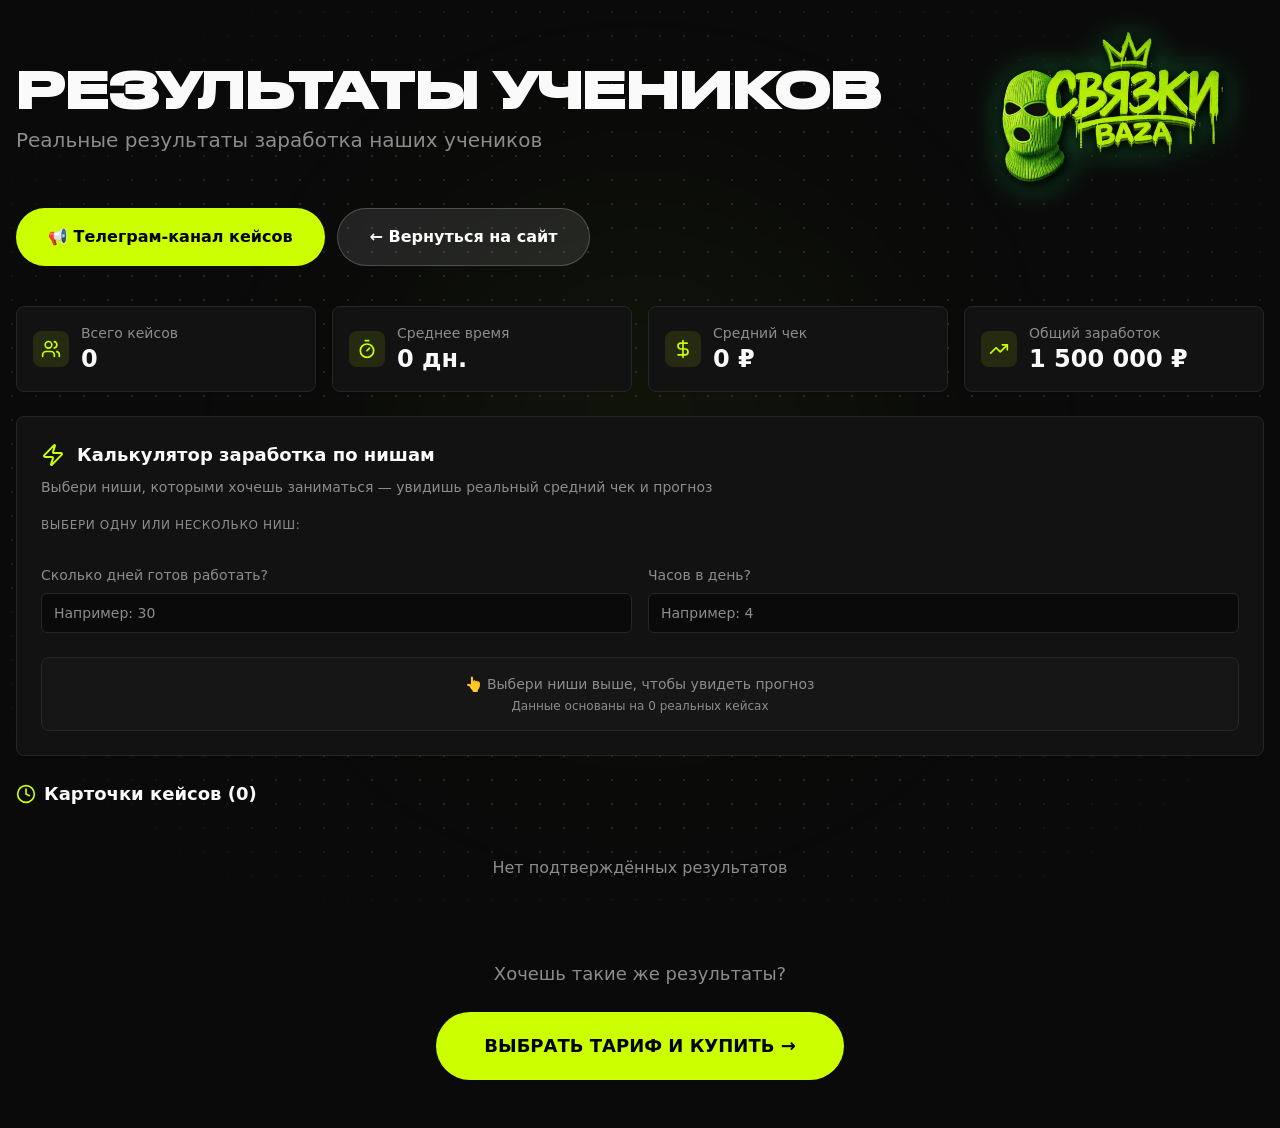
==== commit 8a4fda15: "feat: add navigation links (telegram, baza, pricing)" ====
--- a/index.html
+++ b/index.html
@@ -27,8 +27,8 @@
   <meta property="og:description" content="Игровой гид по продукту THE СВЯЗКИ 3.0: мастер-класс, комьюнити и система связок с ИИ">
   <meta name="twitter:description" content="Игровой гид по продукту THE СВЯЗКИ 3.0: мастер-класс, комьюнити и система связок с ИИ">
   <link rel="icon" type="image/png" href="https://storage.googleapis.com/gpt-engineer-file-uploads/b40ENIdIQ2dQ240iCeF6QNXpbN92/uploads/1768644423512-Gemini_Generated_Image_dmqakcdmqakcdmqa (фон удален).png">
-  <script type="module" crossorigin src="/assets/index-1OIHm_RY.js"></script>
-  <link rel="stylesheet" crossorigin href="/assets/index-Dnv7FTu5.css">
+  <script type="module" crossorigin src="/assets/index-C3_M-OOf.js"></script>
+  <link rel="stylesheet" crossorigin href="/assets/index-nZl5hLAu.css">
 </head>
 
   <body>
--- a/assets/index-nZl5hLAu.css
+++ b/assets/index-nZl5hLAu.css
@@ -0,0 +1 @@
+*,:before,:after{--tw-border-spacing-x: 0;--tw-border-spacing-y: 0;--tw-translate-x: 0;--tw-translate-y: 0;--tw-rotate: 0;--tw-skew-x: 0;--tw-skew-y: 0;--tw-scale-x: 1;--tw-scale-y: 1;--tw-pan-x: ;--tw-pan-y: ;--tw-pinch-zoom: ;--tw-scroll-snap-strictness: proximity;--tw-gradient-from-position: ;--tw-gradient-via-position: ;--tw-gradient-to-position: ;--tw-ordinal: ;--tw-slashed-zero: ;--tw-numeric-figure: ;--tw-numeric-spacing: ;--tw-numeric-fraction: ;--tw-ring-inset: ;--tw-ring-offset-width: 0px;--tw-ring-offset-color: #fff;--tw-ring-color: rgb(59 130 246 / .5);--tw-ring-offset-shadow: 0 0 #0000;--tw-ring-shadow: 0 0 #0000;--tw-shadow: 0 0 #0000;--tw-shadow-colored: 0 0 #0000;--tw-blur: ;--tw-brightness: ;--tw-contrast: ;--tw-grayscale: ;--tw-hue-rotate: ;--tw-invert: ;--tw-saturate: ;--tw-sepia: ;--tw-drop-shadow: ;--tw-backdrop-blur: ;--tw-backdrop-brightness: ;--tw-backdrop-contrast: ;--tw-backdrop-grayscale: ;--tw-backdrop-hue-rotate: ;--tw-backdrop-invert: ;--tw-backdrop-opacity: ;--tw-backdrop-saturate: ;--tw-backdrop-sepia: ;--tw-contain-size: ;--tw-contain-layout: ;--tw-contain-paint: ;--tw-contain-style: }::backdrop{--tw-border-spacing-x: 0;--tw-border-spacing-y: 0;--tw-translate-x: 0;--tw-translate-y: 0;--tw-rotate: 0;--tw-skew-x: 0;--tw-skew-y: 0;--tw-scale-x: 1;--tw-scale-y: 1;--tw-pan-x: ;--tw-pan-y: ;--tw-pinch-zoom: ;--tw-scroll-snap-strictness: proximity;--tw-gradient-from-position: ;--tw-gradient-via-position: ;--tw-gradient-to-position: ;--tw-ordinal: ;--tw-slashed-zero: ;--tw-numeric-figure: ;--tw-numeric-spacing: ;--tw-numeric-fraction: ;--tw-ring-inset: ;--tw-ring-offset-width: 0px;--tw-ring-offset-color: #fff;--tw-ring-color: rgb(59 130 246 / .5);--tw-ring-offset-shadow: 0 0 #0000;--tw-ring-shadow: 0 0 #0000;--tw-shadow: 0 0 #0000;--tw-shadow-colored: 0 0 #0000;--tw-blur: ;--tw-brightness: ;--tw-contrast: ;--tw-grayscale: ;--tw-hue-rotate: ;--tw-invert: ;--tw-saturate: ;--tw-sepia: ;--tw-drop-shadow: ;--tw-backdrop-blur: ;--tw-backdrop-brightness: ;--tw-backdrop-contrast: ;--tw-backdrop-grayscale: ;--tw-backdrop-hue-rotate: ;--tw-backdrop-invert: ;--tw-backdrop-opacity: ;--tw-backdrop-saturate: ;--tw-backdrop-sepia: ;--tw-contain-size: ;--tw-contain-layout: ;--tw-contain-paint: ;--tw-contain-style: }*,:before,:after{box-sizing:border-box;border-width:0;border-style:solid;border-color:#e5e7eb}:before,:after{--tw-content: ""}html,:host{line-height:1.5;-webkit-text-size-adjust:100%;-moz-tab-size:4;-o-tab-size:4;tab-size:4;font-family:ui-sans-serif,system-ui,sans-serif,"Apple Color Emoji","Segoe UI Emoji",Segoe UI Symbol,"Noto Color Emoji";font-feature-settings:normal;font-variation-settings:normal;-webkit-tap-highlight-color:transparent}body{margin:0;line-height:inherit}hr{height:0;color:inherit;border-top-width:1px}abbr:where([title]){-webkit-text-decoration:underline dotted;text-decoration:underline dotted}h1,h2,h3,h4,h5,h6{font-size:inherit;font-weight:inherit}a{color:inherit;text-decoration:inherit}b,strong{font-weight:bolder}code,kbd,samp,pre{font-family:ui-monospace,SFMono-Regular,Menlo,Monaco,Consolas,Liberation Mono,Courier New,monospace;font-feature-settings:normal;font-variation-settings:normal;font-size:1em}small{font-size:80%}sub,sup{font-size:75%;line-height:0;position:relative;vertical-align:baseline}sub{bottom:-.25em}sup{top:-.5em}table{text-indent:0;border-color:inherit;border-collapse:collapse}button,input,optgroup,select,textarea{font-family:inherit;font-feature-settings:inherit;font-variation-settings:inherit;font-size:100%;font-weight:inherit;line-height:inherit;letter-spacing:inherit;color:inherit;margin:0;padding:0}button,select{text-transform:none}button,input:where([type=button]),input:where([type=reset]),input:where([type=submit]){-webkit-appearance:button;background-color:transparent;background-image:none}:-moz-focusring{outline:auto}:-moz-ui-invalid{box-shadow:none}progress{vertical-align:baseline}::-webkit-inner-spin-button,::-webkit-outer-spin-button{height:auto}[type=search]{-webkit-appearance:textfield;outline-offset:-2px}::-webkit-search-decoration{-webkit-appearance:none}::-webkit-file-upload-button{-webkit-appearance:button;font:inherit}summary{display:list-item}blockquote,dl,dd,h1,h2,h3,h4,h5,h6,hr,figure,p,pre{margin:0}fieldset{margin:0;padding:0}legend{padding:0}ol,ul,menu{list-style:none;margin:0;padding:0}dialog{padding:0}textarea{resize:vertical}input::-moz-placeholder,textarea::-moz-placeholder{opacity:1;color:#9ca3af}input::placeholder,textarea::placeholder{opacity:1;color:#9ca3af}button,[role=button]{cursor:pointer}:disabled{cursor:default}img,svg,video,canvas,audio,iframe,embed,object{display:block;vertical-align:middle}img,video{max-width:100%;height:auto}[hidden]:where(:not([hidden=until-found])){display:none}:root{--background: 0 0% 4%;--foreground: 0 0% 98%;--card: 0 0% 7%;--card-foreground: 0 0% 98%;--popover: 0 0% 6%;--popover-foreground: 0 0% 98%;--primary: 72 100% 50%;--primary-foreground: 0 0% 5%;--secondary: 85 60% 40%;--secondary-foreground: 0 0% 98%;--muted: 0 0% 12%;--muted-foreground: 0 0% 55%;--accent: 72 100% 50%;--accent-foreground: 0 0% 5%;--destructive: 0 84.2% 60.2%;--destructive-foreground: 0 0% 98%;--border: 0 0% 15%;--input: 0 0% 15%;--ring: 72 100% 50%;--radius: .5rem;--neon-lime: 72 100% 50%;--neon-green: 85 60% 40%;--urban-dark: 0 0% 4%;--urban-gray: 0 0% 18%;--gradient-primary: linear-gradient(135deg, hsl(72 100% 50%), hsl(85 60% 40%));--gradient-dark: linear-gradient(180deg, hsl(0 0% 6%), hsl(0 0% 4%));--shadow-neon: 0 0 20px hsl(72 100% 50% / .4);--shadow-card: 0 8px 32px hsl(0 0% 0% / .6);--transition-smooth: all .3s cubic-bezier(.4, 0, .2, 1)}*{border-color:hsl(var(--border))}body{background-color:hsl(var(--background));color:hsl(var(--foreground))}.container{width:100%;margin-right:auto;margin-left:auto;padding-right:2rem;padding-left:2rem}@media (min-width: 1400px){.container{max-width:1400px}}.sr-only{position:absolute;width:1px;height:1px;padding:0;margin:-1px;overflow:hidden;clip:rect(0,0,0,0);white-space:nowrap;border-width:0}.pointer-events-none{pointer-events:none}.pointer-events-auto{pointer-events:auto}.visible{visibility:visible}.invisible{visibility:hidden}.fixed{position:fixed}.absolute{position:absolute}.relative{position:relative}.-inset-0\.5{top:-.125rem;right:-.125rem;bottom:-.125rem;left:-.125rem}.inset-0{top:0;right:0;bottom:0;left:0}.inset-3{top:.75rem;right:.75rem;bottom:.75rem;left:.75rem}.inset-x-0{left:0;right:0}.inset-y-0{top:0;bottom:0}.-bottom-12{bottom:-3rem}.-bottom-2{bottom:-.5rem}.-left-12{left:-3rem}.-left-4{left:-1rem}.-right-12{right:-3rem}.-right-2{right:-.5rem}.-right-3{right:-.75rem}.-top-1{top:-.25rem}.-top-12{top:-3rem}.-top-2{top:-.5rem}.-top-4{top:-1rem}.bottom-0{bottom:0}.bottom-10{bottom:2.5rem}.bottom-12{bottom:3rem}.bottom-16{bottom:4rem}.bottom-4{bottom:1rem}.left-0{left:0}.left-1{left:.25rem}.left-1\/2{left:50%}.left-10{left:2.5rem}.left-2{left:.5rem}.left-3{left:.75rem}.left-\[50\%\]{left:50%}.right-0{right:0}.right-1{right:.25rem}.right-10{right:2.5rem}.right-16{right:4rem}.right-2{right:.5rem}.right-3{right:.75rem}.right-4{right:1rem}.top-0{top:0}.top-1\.5{top:.375rem}.top-1\/2{top:50%}.top-10{top:2.5rem}.top-2{top:.5rem}.top-3{top:.75rem}.top-3\.5{top:.875rem}.top-4{top:1rem}.top-6{top:1.5rem}.top-\[1px\]{top:1px}.top-\[50\%\]{top:50%}.top-\[60\%\]{top:60%}.top-full{top:100%}.isolate{isolation:isolate}.-z-10{z-index:-10}.z-0{z-index:0}.z-10{z-index:10}.z-20{z-index:20}.z-50{z-index:50}.z-\[100\]{z-index:100}.z-\[1\]{z-index:1}.-m-4{margin:-1rem}.-mx-1{margin-left:-.25rem;margin-right:-.25rem}.mx-2{margin-left:.5rem;margin-right:.5rem}.mx-3\.5{margin-left:.875rem;margin-right:.875rem}.mx-auto{margin-left:auto;margin-right:auto}.my-0\.5{margin-top:.125rem;margin-bottom:.125rem}.my-1{margin-top:.25rem;margin-bottom:.25rem}.my-6{margin-top:1.5rem;margin-bottom:1.5rem}.-ml-4{margin-left:-1rem}.-mt-4{margin-top:-1rem}.mb-1{margin-bottom:.25rem}.mb-10{margin-bottom:2.5rem}.mb-2{margin-bottom:.5rem}.mb-3{margin-bottom:.75rem}.mb-4{margin-bottom:1rem}.mb-5{margin-bottom:1.25rem}.mb-6{margin-bottom:1.5rem}.mb-8{margin-bottom:2rem}.ml-1{margin-left:.25rem}.ml-2{margin-left:.5rem}.ml-4{margin-left:1rem}.ml-auto{margin-left:auto}.mr-1{margin-right:.25rem}.mr-2{margin-right:.5rem}.mt-0{margin-top:0}.mt-0\.5{margin-top:.125rem}.mt-1{margin-top:.25rem}.mt-1\.5{margin-top:.375rem}.mt-12{margin-top:3rem}.mt-2{margin-top:.5rem}.mt-24{margin-top:6rem}.mt-3{margin-top:.75rem}.mt-4{margin-top:1rem}.mt-6{margin-top:1.5rem}.mt-8{margin-top:2rem}.mt-auto{margin-top:auto}.line-clamp-1{overflow:hidden;display:-webkit-box;-webkit-box-orient:vertical;-webkit-line-clamp:1}.line-clamp-2{overflow:hidden;display:-webkit-box;-webkit-box-orient:vertical;-webkit-line-clamp:2}.line-clamp-3{overflow:hidden;display:-webkit-box;-webkit-box-orient:vertical;-webkit-line-clamp:3}.block{display:block}.inline-block{display:inline-block}.flex{display:flex}.inline-flex{display:inline-flex}.table{display:table}.grid{display:grid}.hidden{display:none}.aspect-\[4\/3\]{aspect-ratio:4/3}.aspect-square{aspect-ratio:1 / 1}.aspect-video{aspect-ratio:16 / 9}.size-4{width:1rem;height:1rem}.h-0\.5{height:.125rem}.h-1{height:.25rem}.h-1\.5{height:.375rem}.h-10{height:2.5rem}.h-11{height:2.75rem}.h-12{height:3rem}.h-14{height:3.5rem}.h-16{height:4rem}.h-2{height:.5rem}.h-2\.5{height:.625rem}.h-20{height:5rem}.h-24{height:6rem}.h-3{height:.75rem}.h-3\.5{height:.875rem}.h-32{height:8rem}.h-4{height:1rem}.h-40{height:10rem}.h-5{height:1.25rem}.h-6{height:1.5rem}.h-64{height:16rem}.h-7{height:1.75rem}.h-8{height:2rem}.h-9{height:2.25rem}.h-\[1px\]{height:1px}.h-\[280px\]{height:280px}.h-\[300px\]{height:300px}.h-\[480px\]{height:480px}.h-\[500px\]{height:500px}.h-\[900px\]{height:900px}.h-\[calc\(100\%-1\.5rem\)\]{height:calc(100% - 1.5rem)}.h-\[var\(--radix-navigation-menu-viewport-height\)\]{height:var(--radix-navigation-menu-viewport-height)}.h-\[var\(--radix-select-trigger-height\)\]{height:var(--radix-select-trigger-height)}.h-auto{height:auto}.h-full{height:100%}.h-px{height:1px}.h-screen{height:100vh}.h-svh{height:100svh}.max-h-96{max-height:24rem}.max-h-\[300px\]{max-height:300px}.max-h-\[60vh\]{max-height:60vh}.max-h-\[80vh\]{max-height:80vh}.max-h-\[90vh\]{max-height:90vh}.max-h-screen{max-height:100vh}.min-h-0{min-height:0px}.min-h-\[40px\]{min-height:40px}.min-h-\[50vh\]{min-height:50vh}.min-h-\[600px\]{min-height:600px}.min-h-\[68px\]{min-height:68px}.min-h-\[80px\]{min-height:80px}.min-h-screen{min-height:100vh}.min-h-svh{min-height:100svh}.w-0{width:0px}.w-1{width:.25rem}.w-1\.5{width:.375rem}.w-1\/2{width:50%}.w-10{width:2.5rem}.w-11{width:2.75rem}.w-12{width:3rem}.w-14{width:3.5rem}.w-16{width:4rem}.w-2{width:.5rem}.w-2\.5{width:.625rem}.w-20{width:5rem}.w-24{width:6rem}.w-3{width:.75rem}.w-3\.5{width:.875rem}.w-3\/4{width:75%}.w-32{width:8rem}.w-4{width:1rem}.w-5{width:1.25rem}.w-6{width:1.5rem}.w-64{width:16rem}.w-7{width:1.75rem}.w-72{width:18rem}.w-8{width:2rem}.w-9{width:2.25rem}.w-\[--sidebar-width\]{width:var(--sidebar-width)}.w-\[100px\]{width:100px}.w-\[120px\]{width:120px}.w-\[1px\]{width:1px}.w-\[200px\]{width:200px}.w-\[340px\]{width:340px}.w-\[500px\]{width:500px}.w-\[600px\]{width:600px}.w-auto{width:auto}.w-full{width:100%}.w-max{width:-moz-max-content;width:max-content}.w-px{width:1px}.min-w-0{min-width:0px}.min-w-5{min-width:1.25rem}.min-w-\[12rem\]{min-width:12rem}.min-w-\[140px\]{min-width:140px}.min-w-\[8rem\]{min-width:8rem}.min-w-\[var\(--radix-select-trigger-width\)\]{min-width:var(--radix-select-trigger-width)}.min-w-max{min-width:-moz-max-content;min-width:max-content}.max-w-2xl{max-width:42rem}.max-w-3xl{max-width:48rem}.max-w-4xl{max-width:56rem}.max-w-6xl{max-width:72rem}.max-w-\[--skeleton-width\]{max-width:var(--skeleton-width)}.max-w-\[100px\]{max-width:100px}.max-w-\[120px\]{max-width:120px}.max-w-\[200px\]{max-width:200px}.max-w-\[400px\]{max-width:400px}.max-w-\[75px\]{max-width:75px}.max-w-\[840px\]{max-width:840px}.max-w-lg{max-width:32rem}.max-w-max{max-width:-moz-max-content;max-width:max-content}.max-w-md{max-width:28rem}.max-w-none{max-width:none}.max-w-sm{max-width:24rem}.flex-1{flex:1 1 0%}.flex-shrink-0,.shrink-0{flex-shrink:0}.flex-grow,.grow{flex-grow:1}.grow-0{flex-grow:0}.basis-full{flex-basis:100%}.caption-bottom{caption-side:bottom}.border-collapse{border-collapse:collapse}.-translate-x-1\/2{--tw-translate-x: -50%;transform:translate(var(--tw-translate-x),var(--tw-translate-y)) rotate(var(--tw-rotate)) skew(var(--tw-skew-x)) skewY(var(--tw-skew-y)) scaleX(var(--tw-scale-x)) scaleY(var(--tw-scale-y))}.-translate-x-px{--tw-translate-x: -1px;transform:translate(var(--tw-translate-x),var(--tw-translate-y)) rotate(var(--tw-rotate)) skew(var(--tw-skew-x)) skewY(var(--tw-skew-y)) scaleX(var(--tw-scale-x)) scaleY(var(--tw-scale-y))}.-translate-y-1\/2{--tw-translate-y: -50%;transform:translate(var(--tw-translate-x),var(--tw-translate-y)) rotate(var(--tw-rotate)) skew(var(--tw-skew-x)) skewY(var(--tw-skew-y)) scaleX(var(--tw-scale-x)) scaleY(var(--tw-scale-y))}.translate-x-\[-50\%\]{--tw-translate-x: -50%;transform:translate(var(--tw-translate-x),var(--tw-translate-y)) rotate(var(--tw-rotate)) skew(var(--tw-skew-x)) skewY(var(--tw-skew-y)) scaleX(var(--tw-scale-x)) scaleY(var(--tw-scale-y))}.translate-x-px{--tw-translate-x: 1px;transform:translate(var(--tw-translate-x),var(--tw-translate-y)) rotate(var(--tw-rotate)) skew(var(--tw-skew-x)) skewY(var(--tw-skew-y)) scaleX(var(--tw-scale-x)) scaleY(var(--tw-scale-y))}.translate-y-\[-50\%\]{--tw-translate-y: -50%;transform:translate(var(--tw-translate-x),var(--tw-translate-y)) rotate(var(--tw-rotate)) skew(var(--tw-skew-x)) skewY(var(--tw-skew-y)) scaleX(var(--tw-scale-x)) scaleY(var(--tw-scale-y))}.rotate-12{--tw-rotate: 12deg;transform:translate(var(--tw-translate-x),var(--tw-translate-y)) rotate(var(--tw-rotate)) skew(var(--tw-skew-x)) skewY(var(--tw-skew-y)) scaleX(var(--tw-scale-x)) scaleY(var(--tw-scale-y))}.rotate-45{--tw-rotate: 45deg;transform:translate(var(--tw-translate-x),var(--tw-translate-y)) rotate(var(--tw-rotate)) skew(var(--tw-skew-x)) skewY(var(--tw-skew-y)) scaleX(var(--tw-scale-x)) scaleY(var(--tw-scale-y))}.rotate-6{--tw-rotate: 6deg;transform:translate(var(--tw-translate-x),var(--tw-translate-y)) rotate(var(--tw-rotate)) skew(var(--tw-skew-x)) skewY(var(--tw-skew-y)) scaleX(var(--tw-scale-x)) scaleY(var(--tw-scale-y))}.rotate-90{--tw-rotate: 90deg;transform:translate(var(--tw-translate-x),var(--tw-translate-y)) rotate(var(--tw-rotate)) skew(var(--tw-skew-x)) skewY(var(--tw-skew-y)) scaleX(var(--tw-scale-x)) scaleY(var(--tw-scale-y))}.rotate-\[-90deg\]{--tw-rotate: -90deg;transform:translate(var(--tw-translate-x),var(--tw-translate-y)) rotate(var(--tw-rotate)) skew(var(--tw-skew-x)) skewY(var(--tw-skew-y)) scaleX(var(--tw-scale-x)) scaleY(var(--tw-scale-y))}.scale-100{--tw-scale-x: 1;--tw-scale-y: 1;transform:translate(var(--tw-translate-x),var(--tw-translate-y)) rotate(var(--tw-rotate)) skew(var(--tw-skew-x)) skewY(var(--tw-skew-y)) scaleX(var(--tw-scale-x)) scaleY(var(--tw-scale-y))}.scale-110{--tw-scale-x: 1.1;--tw-scale-y: 1.1;transform:translate(var(--tw-translate-x),var(--tw-translate-y)) rotate(var(--tw-rotate)) skew(var(--tw-skew-x)) skewY(var(--tw-skew-y)) scaleX(var(--tw-scale-x)) scaleY(var(--tw-scale-y))}.scale-\[0\.99\]{--tw-scale-x: .99;--tw-scale-y: .99;transform:translate(var(--tw-translate-x),var(--tw-translate-y)) rotate(var(--tw-rotate)) skew(var(--tw-skew-x)) skewY(var(--tw-skew-y)) scaleX(var(--tw-scale-x)) scaleY(var(--tw-scale-y))}.transform{transform:translate(var(--tw-translate-x),var(--tw-translate-y)) rotate(var(--tw-rotate)) skew(var(--tw-skew-x)) skewY(var(--tw-skew-y)) scaleX(var(--tw-scale-x)) scaleY(var(--tw-scale-y))}.animate-\[pulse_2s_ease-in-out_infinite\]{animation:pulse 2s ease-in-out infinite}@keyframes bounce{0%,to{transform:translateY(-25%);animation-timing-function:cubic-bezier(.8,0,1,1)}50%{transform:none;animation-timing-function:cubic-bezier(0,0,.2,1)}}.animate-bounce{animation:bounce 1s infinite}@keyframes float{0%,to{transform:translateY(0)}50%{transform:translateY(-10px)}}.animate-float{animation:float 3s ease-in-out infinite}@keyframes ping{75%,to{transform:scale(2);opacity:0}}.animate-ping{animation:ping 1s cubic-bezier(0,0,.2,1) infinite}@keyframes pulse{50%{opacity:.5}}.animate-pulse{animation:pulse 2s cubic-bezier(.4,0,.6,1) infinite}@keyframes spin{to{transform:rotate(360deg)}}.animate-spin{animation:spin 1s linear infinite}.cursor-default{cursor:default}.cursor-not-allowed{cursor:not-allowed}.cursor-pointer{cursor:pointer}.touch-none{touch-action:none}.touch-pan-y{--tw-pan-y: pan-y;touch-action:var(--tw-pan-x) var(--tw-pan-y) var(--tw-pinch-zoom)}.select-none{-webkit-user-select:none;-moz-user-select:none;user-select:none}.resize{resize:both}.list-none{list-style-type:none}.grid-cols-1{grid-template-columns:repeat(1,minmax(0,1fr))}.grid-cols-2{grid-template-columns:repeat(2,minmax(0,1fr))}.grid-cols-3{grid-template-columns:repeat(3,minmax(0,1fr))}.grid-cols-8{grid-template-columns:repeat(8,minmax(0,1fr))}.flex-row{flex-direction:row}.flex-col{flex-direction:column}.flex-col-reverse{flex-direction:column-reverse}.flex-wrap{flex-wrap:wrap}.items-start{align-items:flex-start}.items-end{align-items:flex-end}.items-center{align-items:center}.items-baseline{align-items:baseline}.items-stretch{align-items:stretch}.justify-end{justify-content:flex-end}.justify-center{justify-content:center}.justify-between{justify-content:space-between}.gap-0\.5{gap:.125rem}.gap-1{gap:.25rem}.gap-1\.5{gap:.375rem}.gap-2{gap:.5rem}.gap-3{gap:.75rem}.gap-4{gap:1rem}.gap-5{gap:1.25rem}.gap-6{gap:1.5rem}.space-x-1>:not([hidden])~:not([hidden]){--tw-space-x-reverse: 0;margin-right:calc(.25rem * var(--tw-space-x-reverse));margin-left:calc(.25rem * calc(1 - var(--tw-space-x-reverse)))}.space-x-4>:not([hidden])~:not([hidden]){--tw-space-x-reverse: 0;margin-right:calc(1rem * var(--tw-space-x-reverse));margin-left:calc(1rem * calc(1 - var(--tw-space-x-reverse)))}.space-y-0>:not([hidden])~:not([hidden]){--tw-space-y-reverse: 0;margin-top:calc(0px * calc(1 - var(--tw-space-y-reverse)));margin-bottom:calc(0px * var(--tw-space-y-reverse))}.space-y-1>:not([hidden])~:not([hidden]){--tw-space-y-reverse: 0;margin-top:calc(.25rem * calc(1 - var(--tw-space-y-reverse)));margin-bottom:calc(.25rem * var(--tw-space-y-reverse))}.space-y-1\.5>:not([hidden])~:not([hidden]){--tw-space-y-reverse: 0;margin-top:calc(.375rem * calc(1 - var(--tw-space-y-reverse)));margin-bottom:calc(.375rem * var(--tw-space-y-reverse))}.space-y-2>:not([hidden])~:not([hidden]){--tw-space-y-reverse: 0;margin-top:calc(.5rem * calc(1 - var(--tw-space-y-reverse)));margin-bottom:calc(.5rem * var(--tw-space-y-reverse))}.space-y-3>:not([hidden])~:not([hidden]){--tw-space-y-reverse: 0;margin-top:calc(.75rem * calc(1 - var(--tw-space-y-reverse)));margin-bottom:calc(.75rem * var(--tw-space-y-reverse))}.space-y-4>:not([hidden])~:not([hidden]){--tw-space-y-reverse: 0;margin-top:calc(1rem * calc(1 - var(--tw-space-y-reverse)));margin-bottom:calc(1rem * var(--tw-space-y-reverse))}.space-y-6>:not([hidden])~:not([hidden]){--tw-space-y-reverse: 0;margin-top:calc(1.5rem * calc(1 - var(--tw-space-y-reverse)));margin-bottom:calc(1.5rem * var(--tw-space-y-reverse))}.overflow-auto{overflow:auto}.overflow-hidden{overflow:hidden}.overflow-x-auto{overflow-x:auto}.overflow-y-auto{overflow-y:auto}.overflow-x-hidden{overflow-x:hidden}.truncate{overflow:hidden;text-overflow:ellipsis;white-space:nowrap}.whitespace-nowrap{white-space:nowrap}.break-words{overflow-wrap:break-word}.rounded{border-radius:.25rem}.rounded-2xl{border-radius:1rem}.rounded-\[2px\]{border-radius:2px}.rounded-\[30px\]{border-radius:30px}.rounded-\[32px\]{border-radius:32px}.rounded-\[inherit\]{border-radius:inherit}.rounded-full{border-radius:9999px}.rounded-lg{border-radius:var(--radius)}.rounded-md{border-radius:calc(var(--radius) - 2px)}.rounded-sm{border-radius:calc(var(--radius) - 4px)}.rounded-xl{border-radius:.75rem}.rounded-b-sm{border-bottom-right-radius:calc(var(--radius) - 4px);border-bottom-left-radius:calc(var(--radius) - 4px)}.rounded-t-\[10px\]{border-top-left-radius:10px;border-top-right-radius:10px}.rounded-bl-xl{border-bottom-left-radius:.75rem}.rounded-tl-sm{border-top-left-radius:calc(var(--radius) - 4px)}.rounded-tr-xl{border-top-right-radius:.75rem}.border{border-width:1px}.border-0{border-width:0px}.border-2{border-width:2px}.border-4{border-width:4px}.border-\[1\.5px\]{border-width:1.5px}.border-\[10px\]{border-width:10px}.border-y{border-top-width:1px;border-bottom-width:1px}.border-b{border-bottom-width:1px}.border-b-2{border-bottom-width:2px}.border-l{border-left-width:1px}.border-l-2{border-left-width:2px}.border-r{border-right-width:1px}.border-r-2{border-right-width:2px}.border-t{border-top-width:1px}.border-t-2{border-top-width:2px}.border-dashed{border-style:dashed}.border-\[--color-border\]{border-color:var(--color-border)}.border-accent{border-color:hsl(var(--accent))}.border-amber-500\/50{border-color:#f59e0b80}.border-amber-700{--tw-border-opacity: 1;border-color:rgb(180 83 9 / var(--tw-border-opacity, 1))}.border-border{border-color:hsl(var(--border))}.border-border\/50{border-color:hsl(var(--border) / .5)}.border-destructive{border-color:hsl(var(--destructive))}.border-destructive\/50{border-color:hsl(var(--destructive) / .5)}.border-emerald-500\/20{border-color:#10b98133}.border-gray-300\/50{border-color:#d1d5db80}.border-green-500{--tw-border-opacity: 1;border-color:rgb(34 197 94 / var(--tw-border-opacity, 1))}.border-green-500\/20{border-color:#22c55e33}.border-green-500\/30{border-color:#22c55e4d}.border-green-500\/50{border-color:#22c55e80}.border-input{border-color:hsl(var(--input))}.border-lime-400\/50{border-color:#a3e63580}.border-muted{border-color:hsl(var(--muted))}.border-muted-foreground\/30{border-color:hsl(var(--muted-foreground) / .3)}.border-neon-lime{border-color:hsl(var(--neon-lime))}.border-neon-lime\/30{border-color:hsl(var(--neon-lime) / .3)}.border-neon-lime\/50{border-color:hsl(var(--neon-lime) / .5)}.border-primary{border-color:hsl(var(--primary))}.border-primary\/20{border-color:hsl(var(--primary) / .2)}.border-primary\/30{border-color:hsl(var(--primary) / .3)}.border-primary\/50{border-color:hsl(var(--primary) / .5)}.border-red-500\/20{border-color:#ef444433}.border-red-500\/30{border-color:#ef44444d}.border-rose-500\/20{border-color:#f43f5e33}.border-secondary{border-color:hsl(var(--secondary))}.border-transparent{border-color:transparent}.border-white\/10{border-color:#ffffff1a}.border-white\/20{border-color:#fff3}.border-white\/5{border-color:#ffffff0d}.border-yellow-400\/50{border-color:#facc1580}.border-yellow-500\/30{border-color:#eab3084d}.border-l-transparent{border-left-color:transparent}.border-t-transparent{border-top-color:transparent}.bg-\[\#09090b\]{--tw-bg-opacity: 1;background-color:rgb(9 9 11 / var(--tw-bg-opacity, 1))}.bg-\[\#C8FF00\]{--tw-bg-opacity: 1;background-color:rgb(200 255 0 / var(--tw-bg-opacity, 1))}.bg-\[--color-bg\]{background-color:var(--color-bg)}.bg-\[hsl\(var\(--primary\)\)\]{background-color:hsl(var(--primary))}.bg-accent{background-color:hsl(var(--accent))}.bg-amber-100\/90{background-color:#fef3c7e6}.bg-amber-500{--tw-bg-opacity: 1;background-color:rgb(245 158 11 / var(--tw-bg-opacity, 1))}.bg-background{background-color:hsl(var(--background))}.bg-background\/20{background-color:hsl(var(--background) / .2)}.bg-background\/40{background-color:hsl(var(--background) / .4)}.bg-background\/60{background-color:hsl(var(--background) / .6)}.bg-background\/95{background-color:hsl(var(--background) / .95)}.bg-black{--tw-bg-opacity: 1;background-color:rgb(0 0 0 / var(--tw-bg-opacity, 1))}.bg-black\/50{background-color:#00000080}.bg-black\/80{background-color:#000c}.bg-border{background-color:hsl(var(--border))}.bg-card{background-color:hsl(var(--card))}.bg-card\/50{background-color:hsl(var(--card) / .5)}.bg-card\/80{background-color:hsl(var(--card) / .8)}.bg-card\/90{background-color:hsl(var(--card) / .9)}.bg-current{background-color:currentColor}.bg-destructive{background-color:hsl(var(--destructive))}.bg-emerald-500\/10{background-color:#10b9811a}.bg-foreground{background-color:hsl(var(--foreground))}.bg-gray-300{--tw-bg-opacity: 1;background-color:rgb(209 213 219 / var(--tw-bg-opacity, 1))}.bg-gray-400{--tw-bg-opacity: 1;background-color:rgb(156 163 175 / var(--tw-bg-opacity, 1))}.bg-gray-500{--tw-bg-opacity: 1;background-color:rgb(107 114 128 / var(--tw-bg-opacity, 1))}.bg-green-500{--tw-bg-opacity: 1;background-color:rgb(34 197 94 / var(--tw-bg-opacity, 1))}.bg-green-500\/10{background-color:#22c55e1a}.bg-green-500\/20{background-color:#22c55e33}.bg-green-500\/5{background-color:#22c55e0d}.bg-green-600{--tw-bg-opacity: 1;background-color:rgb(22 163 74 / var(--tw-bg-opacity, 1))}.bg-lime-300{--tw-bg-opacity: 1;background-color:rgb(190 242 100 / var(--tw-bg-opacity, 1))}.bg-lime-500{--tw-bg-opacity: 1;background-color:rgb(132 204 22 / var(--tw-bg-opacity, 1))}.bg-lime-500\/20{background-color:#84cc1633}.bg-lime-500\/5{background-color:#84cc160d}.bg-lime-600{--tw-bg-opacity: 1;background-color:rgb(101 163 13 / var(--tw-bg-opacity, 1))}.bg-muted{background-color:hsl(var(--muted))}.bg-muted-foreground\/10{background-color:hsl(var(--muted-foreground) / .1)}.bg-muted-foreground\/30{background-color:hsl(var(--muted-foreground) / .3)}.bg-muted\/10{background-color:hsl(var(--muted) / .1)}.bg-muted\/20{background-color:hsl(var(--muted) / .2)}.bg-muted\/30{background-color:hsl(var(--muted) / .3)}.bg-muted\/50{background-color:hsl(var(--muted) / .5)}.bg-orange-500{--tw-bg-opacity: 1;background-color:rgb(249 115 22 / var(--tw-bg-opacity, 1))}.bg-popover{background-color:hsl(var(--popover))}.bg-primary{background-color:hsl(var(--primary))}.bg-primary\/10{background-color:hsl(var(--primary) / .1)}.bg-primary\/20{background-color:hsl(var(--primary) / .2)}.bg-primary\/30{background-color:hsl(var(--primary) / .3)}.bg-primary\/5{background-color:hsl(var(--primary) / .05)}.bg-primary\/80{background-color:hsl(var(--primary) / .8)}.bg-red-500{--tw-bg-opacity: 1;background-color:rgb(239 68 68 / var(--tw-bg-opacity, 1))}.bg-red-500\/20{background-color:#ef444433}.bg-red-500\/5{background-color:#ef44440d}.bg-rose-500\/10{background-color:#f43f5e1a}.bg-secondary{background-color:hsl(var(--secondary))}.bg-transparent{background-color:transparent}.bg-urban-dark{background-color:hsl(var(--urban-dark))}.bg-urban-dark\/50{background-color:hsl(var(--urban-dark) / .5)}.bg-urban-dark\/95{background-color:hsl(var(--urban-dark) / .95)}.bg-white{--tw-bg-opacity: 1;background-color:rgb(255 255 255 / var(--tw-bg-opacity, 1))}.bg-white\/10{background-color:#ffffff1a}.bg-white\/5{background-color:#ffffff0d}.bg-yellow-300{--tw-bg-opacity: 1;background-color:rgb(253 224 71 / var(--tw-bg-opacity, 1))}.bg-yellow-400{--tw-bg-opacity: 1;background-color:rgb(250 204 21 / var(--tw-bg-opacity, 1))}.bg-yellow-500{--tw-bg-opacity: 1;background-color:rgb(234 179 8 / var(--tw-bg-opacity, 1))}.bg-yellow-500\/20{background-color:#eab30833}.bg-yellow-500\/5{background-color:#eab3080d}.bg-zinc-900\/40{background-color:#18181b66}.bg-zinc-900\/50{background-color:#18181b80}.bg-zinc-950{--tw-bg-opacity: 1;background-color:rgb(9 9 11 / var(--tw-bg-opacity, 1))}.bg-\[radial-gradient\(\#27272a_1px\,transparent_1px\)\]{background-image:radial-gradient(#27272a 1px,transparent 1px)}.bg-gradient-to-b{background-image:linear-gradient(to bottom,var(--tw-gradient-stops))}.bg-gradient-to-br{background-image:linear-gradient(to bottom right,var(--tw-gradient-stops))}.bg-gradient-to-r{background-image:linear-gradient(to right,var(--tw-gradient-stops))}.bg-gradient-to-tr{background-image:linear-gradient(to top right,var(--tw-gradient-stops))}.from-amber-600\/20{--tw-gradient-from: rgb(217 119 6 / .2) var(--tw-gradient-from-position);--tw-gradient-to: rgb(217 119 6 / 0) var(--tw-gradient-to-position);--tw-gradient-stops: var(--tw-gradient-from), var(--tw-gradient-to)}.from-amber-900{--tw-gradient-from: #78350f var(--tw-gradient-from-position);--tw-gradient-to: rgb(120 53 15 / 0) var(--tw-gradient-to-position);--tw-gradient-stops: var(--tw-gradient-from), var(--tw-gradient-to)}.from-card{--tw-gradient-from: hsl(var(--card)) var(--tw-gradient-from-position);--tw-gradient-to: hsl(var(--card) / 0) var(--tw-gradient-to-position);--tw-gradient-stops: var(--tw-gradient-from), var(--tw-gradient-to)}.from-gray-300\/20{--tw-gradient-from: rgb(209 213 219 / .2) var(--tw-gradient-from-position);--tw-gradient-to: rgb(209 213 219 / 0) var(--tw-gradient-to-position);--tw-gradient-stops: var(--tw-gradient-from), var(--tw-gradient-to)}.from-gray-500{--tw-gradient-from: #6b7280 var(--tw-gradient-from-position);--tw-gradient-to: rgb(107 114 128 / 0) var(--tw-gradient-to-position);--tw-gradient-stops: var(--tw-gradient-from), var(--tw-gradient-to)}.from-gray-800{--tw-gradient-from: #1f2937 var(--tw-gradient-from-position);--tw-gradient-to: rgb(31 41 55 / 0) var(--tw-gradient-to-position);--tw-gradient-stops: var(--tw-gradient-from), var(--tw-gradient-to)}.from-green-400{--tw-gradient-from: #4ade80 var(--tw-gradient-from-position);--tw-gradient-to: rgb(74 222 128 / 0) var(--tw-gradient-to-position);--tw-gradient-stops: var(--tw-gradient-from), var(--tw-gradient-to)}.from-lime-500{--tw-gradient-from: #84cc16 var(--tw-gradient-from-position);--tw-gradient-to: rgb(132 204 22 / 0) var(--tw-gradient-to-position);--tw-gradient-stops: var(--tw-gradient-from), var(--tw-gradient-to)}.from-lime-500\/20{--tw-gradient-from: rgb(132 204 22 / .2) var(--tw-gradient-from-position);--tw-gradient-to: rgb(132 204 22 / 0) var(--tw-gradient-to-position);--tw-gradient-stops: var(--tw-gradient-from), var(--tw-gradient-to)}.from-lime-600{--tw-gradient-from: #65a30d var(--tw-gradient-from-position);--tw-gradient-to: rgb(101 163 13 / 0) var(--tw-gradient-to-position);--tw-gradient-stops: var(--tw-gradient-from), var(--tw-gradient-to)}.from-muted\/50{--tw-gradient-from: hsl(var(--muted) / .5) var(--tw-gradient-from-position);--tw-gradient-to: hsl(var(--muted) / 0) var(--tw-gradient-to-position);--tw-gradient-stops: var(--tw-gradient-from), var(--tw-gradient-to)}.from-neon-lime\/20{--tw-gradient-from: hsl(var(--neon-lime) / .2) var(--tw-gradient-from-position);--tw-gradient-to: hsl(var(--neon-lime) / 0) var(--tw-gradient-to-position);--tw-gradient-stops: var(--tw-gradient-from), var(--tw-gradient-to)}.from-primary{--tw-gradient-from: hsl(var(--primary)) var(--tw-gradient-from-position);--tw-gradient-to: hsl(var(--primary) / 0) var(--tw-gradient-to-position);--tw-gradient-stops: var(--tw-gradient-from), var(--tw-gradient-to)}.from-primary\/10{--tw-gradient-from: hsl(var(--primary) / .1) var(--tw-gradient-from-position);--tw-gradient-to: hsl(var(--primary) / 0) var(--tw-gradient-to-position);--tw-gradient-stops: var(--tw-gradient-from), var(--tw-gradient-to)}.from-primary\/20{--tw-gradient-from: hsl(var(--primary) / .2) var(--tw-gradient-from-position);--tw-gradient-to: hsl(var(--primary) / 0) var(--tw-gradient-to-position);--tw-gradient-stops: var(--tw-gradient-from), var(--tw-gradient-to)}.from-primary\/70{--tw-gradient-from: hsl(var(--primary) / .7) var(--tw-gradient-from-position);--tw-gradient-to: hsl(var(--primary) / 0) var(--tw-gradient-to-position);--tw-gradient-stops: var(--tw-gradient-from), var(--tw-gradient-to)}.from-transparent{--tw-gradient-from: transparent var(--tw-gradient-from-position);--tw-gradient-to: rgb(0 0 0 / 0) var(--tw-gradient-to-position);--tw-gradient-stops: var(--tw-gradient-from), var(--tw-gradient-to)}.from-white\/20{--tw-gradient-from: rgb(255 255 255 / .2) var(--tw-gradient-from-position);--tw-gradient-to: rgb(255 255 255 / 0) var(--tw-gradient-to-position);--tw-gradient-stops: var(--tw-gradient-from), var(--tw-gradient-to)}.from-yellow-500\/20{--tw-gradient-from: rgb(234 179 8 / .2) var(--tw-gradient-from-position);--tw-gradient-to: rgb(234 179 8 / 0) var(--tw-gradient-to-position);--tw-gradient-stops: var(--tw-gradient-from), var(--tw-gradient-to)}.via-accent{--tw-gradient-to: hsl(var(--accent) / 0) var(--tw-gradient-to-position);--tw-gradient-stops: var(--tw-gradient-from), hsl(var(--accent)) var(--tw-gradient-via-position), var(--tw-gradient-to)}.via-amber-500\/10{--tw-gradient-to: rgb(245 158 11 / 0) var(--tw-gradient-to-position);--tw-gradient-stops: var(--tw-gradient-from), rgb(245 158 11 / .1) var(--tw-gradient-via-position), var(--tw-gradient-to)}.via-amber-800{--tw-gradient-to: rgb(146 64 14 / 0) var(--tw-gradient-to-position);--tw-gradient-stops: var(--tw-gradient-from), #92400e var(--tw-gradient-via-position), var(--tw-gradient-to)}.via-background{--tw-gradient-to: hsl(var(--background) / 0) var(--tw-gradient-to-position);--tw-gradient-stops: var(--tw-gradient-from), hsl(var(--background)) var(--tw-gradient-via-position), var(--tw-gradient-to)}.via-gray-200\/10{--tw-gradient-to: rgb(229 231 235 / 0) var(--tw-gradient-to-position);--tw-gradient-stops: var(--tw-gradient-from), rgb(229 231 235 / .1) var(--tw-gradient-via-position), var(--tw-gradient-to)}.via-gray-900{--tw-gradient-to: rgb(17 24 39 / 0) var(--tw-gradient-to-position);--tw-gradient-stops: var(--tw-gradient-from), #111827 var(--tw-gradient-via-position), var(--tw-gradient-to)}.via-lime-400\/10{--tw-gradient-to: rgb(163 230 53 / 0) var(--tw-gradient-to-position);--tw-gradient-stops: var(--tw-gradient-from), rgb(163 230 53 / .1) var(--tw-gradient-via-position), var(--tw-gradient-to)}.via-primary\/20{--tw-gradient-to: hsl(var(--primary) / 0) var(--tw-gradient-to-position);--tw-gradient-stops: var(--tw-gradient-from), hsl(var(--primary) / .2) var(--tw-gradient-via-position), var(--tw-gradient-to)}.via-primary\/90{--tw-gradient-to: hsl(var(--primary) / 0) var(--tw-gradient-to-position);--tw-gradient-stops: var(--tw-gradient-from), hsl(var(--primary) / .9) var(--tw-gradient-via-position), var(--tw-gradient-to)}.via-secondary{--tw-gradient-to: hsl(var(--secondary) / 0) var(--tw-gradient-to-position);--tw-gradient-stops: var(--tw-gradient-from), hsl(var(--secondary)) var(--tw-gradient-via-position), var(--tw-gradient-to)}.via-transparent{--tw-gradient-to: rgb(0 0 0 / 0) var(--tw-gradient-to-position);--tw-gradient-stops: var(--tw-gradient-from), transparent var(--tw-gradient-via-position), var(--tw-gradient-to)}.via-white\/10{--tw-gradient-to: rgb(255 255 255 / 0) var(--tw-gradient-to-position);--tw-gradient-stops: var(--tw-gradient-from), rgb(255 255 255 / .1) var(--tw-gradient-via-position), var(--tw-gradient-to)}.via-yellow-400\/10{--tw-gradient-to: rgb(250 204 21 / 0) var(--tw-gradient-to-position);--tw-gradient-stops: var(--tw-gradient-from), rgb(250 204 21 / .1) var(--tw-gradient-via-position), var(--tw-gradient-to)}.to-accent\/10{--tw-gradient-to: hsl(var(--accent) / .1) var(--tw-gradient-to-position)}.to-amber-600\/20{--tw-gradient-to: rgb(217 119 6 / .2) var(--tw-gradient-to-position)}.to-amber-900{--tw-gradient-to: #78350f var(--tw-gradient-to-position)}.to-black{--tw-gradient-to: #000 var(--tw-gradient-to-position)}.to-card{--tw-gradient-to: hsl(var(--card)) var(--tw-gradient-to-position)}.to-gray-300\/20{--tw-gradient-to: rgb(209 213 219 / .2) var(--tw-gradient-to-position)}.to-gray-700{--tw-gradient-to: #374151 var(--tw-gradient-to-position)}.to-green-600{--tw-gradient-to: #16a34a var(--tw-gradient-to-position)}.to-lime-500\/20{--tw-gradient-to: rgb(132 204 22 / .2) var(--tw-gradient-to-position)}.to-muted{--tw-gradient-to: hsl(var(--muted)) var(--tw-gradient-to-position)}.to-neon-green\/20{--tw-gradient-to: hsl(var(--neon-green) / .2) var(--tw-gradient-to-position)}.to-primary{--tw-gradient-to: hsl(var(--primary)) var(--tw-gradient-to-position)}.to-primary\/40{--tw-gradient-to: hsl(var(--primary) / .4) var(--tw-gradient-to-position)}.to-primary\/5{--tw-gradient-to: hsl(var(--primary) / .05) var(--tw-gradient-to-position)}.to-secondary{--tw-gradient-to: hsl(var(--secondary)) var(--tw-gradient-to-position)}.to-secondary\/20{--tw-gradient-to: hsl(var(--secondary) / .2) var(--tw-gradient-to-position)}.to-transparent{--tw-gradient-to: transparent var(--tw-gradient-to-position)}.to-yellow-500\/20{--tw-gradient-to: rgb(234 179 8 / .2) var(--tw-gradient-to-position)}.bg-cover{background-size:cover}.bg-clip-text{-webkit-background-clip:text;background-clip:text}.bg-center{background-position:center}.fill-current{fill:currentColor}.fill-neon-lime{fill:hsl(var(--neon-lime))}.object-contain{-o-object-fit:contain;object-fit:contain}.object-cover{-o-object-fit:cover;object-fit:cover}.p-0{padding:0}.p-0\.5{padding:.125rem}.p-1{padding:.25rem}.p-1\.5{padding:.375rem}.p-2{padding:.5rem}.p-2\.5{padding:.625rem}.p-3{padding:.75rem}.p-4{padding:1rem}.p-5{padding:1.25rem}.p-6{padding:1.5rem}.p-8{padding:2rem}.p-\[1px\]{padding:1px}.px-1{padding-left:.25rem;padding-right:.25rem}.px-1\.5{padding-left:.375rem;padding-right:.375rem}.px-12{padding-left:3rem;padding-right:3rem}.px-2{padding-left:.5rem;padding-right:.5rem}.px-2\.5{padding-left:.625rem;padding-right:.625rem}.px-3{padding-left:.75rem;padding-right:.75rem}.px-4{padding-left:1rem;padding-right:1rem}.px-5{padding-left:1.25rem;padding-right:1.25rem}.px-6{padding-left:1.5rem;padding-right:1.5rem}.px-8{padding-left:2rem;padding-right:2rem}.py-0\.5{padding-top:.125rem;padding-bottom:.125rem}.py-1{padding-top:.25rem;padding-bottom:.25rem}.py-1\.5{padding-top:.375rem;padding-bottom:.375rem}.py-12{padding-top:3rem;padding-bottom:3rem}.py-2{padding-top:.5rem;padding-bottom:.5rem}.py-2\.5{padding-top:.625rem;padding-bottom:.625rem}.py-3{padding-top:.75rem;padding-bottom:.75rem}.py-4{padding-top:1rem;padding-bottom:1rem}.py-5{padding-top:1.25rem;padding-bottom:1.25rem}.py-6{padding-top:1.5rem;padding-bottom:1.5rem}.py-8{padding-top:2rem;padding-bottom:2rem}.pb-0\.5{padding-bottom:.125rem}.pb-12{padding-bottom:3rem}.pb-2{padding-bottom:.5rem}.pb-3{padding-bottom:.75rem}.pb-4{padding-bottom:1rem}.pb-6{padding-bottom:1.5rem}.pb-8{padding-bottom:2rem}.pl-10{padding-left:2.5rem}.pl-2\.5{padding-left:.625rem}.pl-4{padding-left:1rem}.pl-8{padding-left:2rem}.pr-2{padding-right:.5rem}.pr-2\.5{padding-right:.625rem}.pr-4{padding-right:1rem}.pr-8{padding-right:2rem}.pt-0{padding-top:0}.pt-1{padding-top:.25rem}.pt-10{padding-top:2.5rem}.pt-2{padding-top:.5rem}.pt-20{padding-top:5rem}.pt-24{padding-top:6rem}.pt-3{padding-top:.75rem}.pt-4{padding-top:1rem}.pt-6{padding-top:1.5rem}.pt-8{padding-top:2rem}.text-left{text-align:left}.text-center{text-align:center}.text-right{text-align:right}.align-middle{vertical-align:middle}.font-mono{font-family:ui-monospace,SFMono-Regular,Menlo,Monaco,Consolas,Liberation Mono,Courier New,monospace}.font-sans{font-family:ui-sans-serif,system-ui,sans-serif,"Apple Color Emoji","Segoe UI Emoji",Segoe UI Symbol,"Noto Color Emoji"}.text-2xl{font-size:1.5rem;line-height:2rem}.text-3xl{font-size:1.875rem;line-height:2.25rem}.text-4xl{font-size:2.25rem;line-height:2.5rem}.text-5xl{font-size:3rem;line-height:1}.text-\[0\.8rem\]{font-size:.8rem}.text-\[10px\]{font-size:10px}.text-\[11px\]{font-size:11px}.text-\[7px\]{font-size:7px}.text-base{font-size:1rem;line-height:1.5rem}.text-lg{font-size:1.125rem;line-height:1.75rem}.text-sm{font-size:.875rem;line-height:1.25rem}.text-xl{font-size:1.25rem;line-height:1.75rem}.text-xs{font-size:.75rem;line-height:1rem}.font-black{font-weight:900}.font-bold{font-weight:700}.font-medium{font-weight:500}.font-normal{font-weight:400}.font-semibold{font-weight:600}.uppercase{text-transform:uppercase}.italic{font-style:italic}.tabular-nums{--tw-numeric-spacing: tabular-nums;font-variant-numeric:var(--tw-ordinal) var(--tw-slashed-zero) var(--tw-numeric-figure) var(--tw-numeric-spacing) var(--tw-numeric-fraction)}.leading-none{line-height:1}.leading-relaxed{line-height:1.625}.leading-tight{line-height:1.25}.tracking-\[0\.2em\]{letter-spacing:.2em}.tracking-tight{letter-spacing:-.025em}.tracking-tighter{letter-spacing:-.05em}.tracking-wide{letter-spacing:.025em}.tracking-wider{letter-spacing:.05em}.tracking-widest{letter-spacing:.1em}.text-accent-foreground{color:hsl(var(--accent-foreground))}.text-amber-500{--tw-text-opacity: 1;color:rgb(245 158 11 / var(--tw-text-opacity, 1))}.text-amber-600{--tw-text-opacity: 1;color:rgb(217 119 6 / var(--tw-text-opacity, 1))}.text-amber-900{--tw-text-opacity: 1;color:rgb(120 53 15 / var(--tw-text-opacity, 1))}.text-black{--tw-text-opacity: 1;color:rgb(0 0 0 / var(--tw-text-opacity, 1))}.text-blue-500{--tw-text-opacity: 1;color:rgb(59 130 246 / var(--tw-text-opacity, 1))}.text-border{color:hsl(var(--border))}.text-card-foreground{color:hsl(var(--card-foreground))}.text-current{color:currentColor}.text-destructive{color:hsl(var(--destructive))}.text-destructive-foreground{color:hsl(var(--destructive-foreground))}.text-emerald-500{--tw-text-opacity: 1;color:rgb(16 185 129 / var(--tw-text-opacity, 1))}.text-foreground{color:hsl(var(--foreground))}.text-foreground\/50{color:hsl(var(--foreground) / .5)}.text-gray-300{--tw-text-opacity: 1;color:rgb(209 213 219 / var(--tw-text-opacity, 1))}.text-gray-500{--tw-text-opacity: 1;color:rgb(107 114 128 / var(--tw-text-opacity, 1))}.text-gray-700{--tw-text-opacity: 1;color:rgb(55 65 81 / var(--tw-text-opacity, 1))}.text-gray-800{--tw-text-opacity: 1;color:rgb(31 41 55 / var(--tw-text-opacity, 1))}.text-gray-900{--tw-text-opacity: 1;color:rgb(17 24 39 / var(--tw-text-opacity, 1))}.text-green-400{--tw-text-opacity: 1;color:rgb(74 222 128 / var(--tw-text-opacity, 1))}.text-green-500{--tw-text-opacity: 1;color:rgb(34 197 94 / var(--tw-text-opacity, 1))}.text-lime-400{--tw-text-opacity: 1;color:rgb(163 230 53 / var(--tw-text-opacity, 1))}.text-lime-950{--tw-text-opacity: 1;color:rgb(26 46 5 / var(--tw-text-opacity, 1))}.text-muted-foreground{color:hsl(var(--muted-foreground))}.text-neon-green{color:hsl(var(--neon-green))}.text-neon-lime{color:hsl(var(--neon-lime))}.text-orange-500{--tw-text-opacity: 1;color:rgb(249 115 22 / var(--tw-text-opacity, 1))}.text-popover-foreground{color:hsl(var(--popover-foreground))}.text-primary{color:hsl(var(--primary))}.text-primary-foreground{color:hsl(var(--primary-foreground))}.text-primary\/20{color:hsl(var(--primary) / .2)}.text-primary\/50{color:hsl(var(--primary) / .5)}.text-primary\/70{color:hsl(var(--primary) / .7)}.text-red-400{--tw-text-opacity: 1;color:rgb(248 113 113 / var(--tw-text-opacity, 1))}.text-red-500{--tw-text-opacity: 1;color:rgb(239 68 68 / var(--tw-text-opacity, 1))}.text-rose-500{--tw-text-opacity: 1;color:rgb(244 63 94 / var(--tw-text-opacity, 1))}.text-secondary-foreground{color:hsl(var(--secondary-foreground))}.text-transparent{color:transparent}.text-white{--tw-text-opacity: 1;color:rgb(255 255 255 / var(--tw-text-opacity, 1))}.text-yellow-400{--tw-text-opacity: 1;color:rgb(250 204 21 / var(--tw-text-opacity, 1))}.text-yellow-500{--tw-text-opacity: 1;color:rgb(234 179 8 / var(--tw-text-opacity, 1))}.text-yellow-900{--tw-text-opacity: 1;color:rgb(113 63 18 / var(--tw-text-opacity, 1))}.text-zinc-300{--tw-text-opacity: 1;color:rgb(212 212 216 / var(--tw-text-opacity, 1))}.text-zinc-400{--tw-text-opacity: 1;color:rgb(161 161 170 / var(--tw-text-opacity, 1))}.text-zinc-500{--tw-text-opacity: 1;color:rgb(113 113 122 / var(--tw-text-opacity, 1))}.text-zinc-700{--tw-text-opacity: 1;color:rgb(63 63 70 / var(--tw-text-opacity, 1))}.text-zinc-950{--tw-text-opacity: 1;color:rgb(9 9 11 / var(--tw-text-opacity, 1))}.underline{text-decoration-line:underline}.line-through{text-decoration-line:line-through}.underline-offset-4{text-underline-offset:4px}.opacity-0{opacity:0}.opacity-15{opacity:.15}.opacity-20{opacity:.2}.opacity-25{opacity:.25}.opacity-30{opacity:.3}.opacity-40{opacity:.4}.opacity-50{opacity:.5}.opacity-60{opacity:.6}.opacity-70{opacity:.7}.opacity-80{opacity:.8}.opacity-90{opacity:.9}.opacity-\[0\.08\]{opacity:.08}.shadow-2xl{--tw-shadow: 0 25px 50px -12px rgb(0 0 0 / .25);--tw-shadow-colored: 0 25px 50px -12px var(--tw-shadow-color);box-shadow:var(--tw-ring-offset-shadow, 0 0 #0000),var(--tw-ring-shadow, 0 0 #0000),var(--tw-shadow)}.shadow-\[0_0_0_1px_hsl\(var\(--sidebar-border\)\)\]{--tw-shadow: 0 0 0 1px hsl(var(--sidebar-border));--tw-shadow-colored: 0 0 0 1px var(--tw-shadow-color);box-shadow:var(--tw-ring-offset-shadow, 0 0 #0000),var(--tw-ring-shadow, 0 0 #0000),var(--tw-shadow)}.shadow-\[0_0_15px_hsl\(var\(--primary\)\/0\.5\)\]{--tw-shadow: 0 0 15px hsl(var(--primary)/.5);--tw-shadow-colored: 0 0 15px var(--tw-shadow-color);box-shadow:var(--tw-ring-offset-shadow, 0 0 #0000),var(--tw-ring-shadow, 0 0 #0000),var(--tw-shadow)}.shadow-\[0_0_20px_rgba\(250\,204\,21\,0\.3\)\]{--tw-shadow: 0 0 20px rgba(250,204,21,.3);--tw-shadow-colored: 0 0 20px var(--tw-shadow-color);box-shadow:var(--tw-ring-offset-shadow, 0 0 #0000),var(--tw-ring-shadow, 0 0 #0000),var(--tw-shadow)}.shadow-\[0_0_20px_rgba\(var\(--primary\)\,0\.3\)\]{--tw-shadow: 0 0 20px rgba(var(--primary),.3);--tw-shadow-colored: 0 0 20px var(--tw-shadow-color);box-shadow:var(--tw-ring-offset-shadow, 0 0 #0000),var(--tw-ring-shadow, 0 0 #0000),var(--tw-shadow)}.shadow-\[0_0_40px_hsl\(var\(--neon-lime\)\/0\.3\)\]{--tw-shadow: 0 0 40px hsl(var(--neon-lime)/.3);--tw-shadow-colored: 0 0 40px var(--tw-shadow-color);box-shadow:var(--tw-ring-offset-shadow, 0 0 #0000),var(--tw-ring-shadow, 0 0 #0000),var(--tw-shadow)}.shadow-lg{--tw-shadow: 0 10px 15px -3px rgb(0 0 0 / .1), 0 4px 6px -4px rgb(0 0 0 / .1);--tw-shadow-colored: 0 10px 15px -3px var(--tw-shadow-color), 0 4px 6px -4px var(--tw-shadow-color);box-shadow:var(--tw-ring-offset-shadow, 0 0 #0000),var(--tw-ring-shadow, 0 0 #0000),var(--tw-shadow)}.shadow-md{--tw-shadow: 0 4px 6px -1px rgb(0 0 0 / .1), 0 2px 4px -2px rgb(0 0 0 / .1);--tw-shadow-colored: 0 4px 6px -1px var(--tw-shadow-color), 0 2px 4px -2px var(--tw-shadow-color);box-shadow:var(--tw-ring-offset-shadow, 0 0 #0000),var(--tw-ring-shadow, 0 0 #0000),var(--tw-shadow)}.shadow-none{--tw-shadow: 0 0 #0000;--tw-shadow-colored: 0 0 #0000;box-shadow:var(--tw-ring-offset-shadow, 0 0 #0000),var(--tw-ring-shadow, 0 0 #0000),var(--tw-shadow)}.shadow-sm{--tw-shadow: 0 1px 2px 0 rgb(0 0 0 / .05);--tw-shadow-colored: 0 1px 2px 0 var(--tw-shadow-color);box-shadow:var(--tw-ring-offset-shadow, 0 0 #0000),var(--tw-ring-shadow, 0 0 #0000),var(--tw-shadow)}.shadow-xl{--tw-shadow: 0 20px 25px -5px rgb(0 0 0 / .1), 0 8px 10px -6px rgb(0 0 0 / .1);--tw-shadow-colored: 0 20px 25px -5px var(--tw-shadow-color), 0 8px 10px -6px var(--tw-shadow-color);box-shadow:var(--tw-ring-offset-shadow, 0 0 #0000),var(--tw-ring-shadow, 0 0 #0000),var(--tw-shadow)}.shadow-primary\/10{--tw-shadow-color: hsl(var(--primary) / .1);--tw-shadow: var(--tw-shadow-colored)}.shadow-primary\/20{--tw-shadow-color: hsl(var(--primary) / .2);--tw-shadow: var(--tw-shadow-colored)}.outline-none{outline:2px solid transparent;outline-offset:2px}.outline{outline-style:solid}.ring{--tw-ring-offset-shadow: var(--tw-ring-inset) 0 0 0 var(--tw-ring-offset-width) var(--tw-ring-offset-color);--tw-ring-shadow: var(--tw-ring-inset) 0 0 0 calc(3px + var(--tw-ring-offset-width)) var(--tw-ring-color);box-shadow:var(--tw-ring-offset-shadow),var(--tw-ring-shadow),var(--tw-shadow, 0 0 #0000)}.ring-0{--tw-ring-offset-shadow: var(--tw-ring-inset) 0 0 0 var(--tw-ring-offset-width) var(--tw-ring-offset-color);--tw-ring-shadow: var(--tw-ring-inset) 0 0 0 calc(0px + var(--tw-ring-offset-width)) var(--tw-ring-color);box-shadow:var(--tw-ring-offset-shadow),var(--tw-ring-shadow),var(--tw-shadow, 0 0 #0000)}.ring-2{--tw-ring-offset-shadow: var(--tw-ring-inset) 0 0 0 var(--tw-ring-offset-width) var(--tw-ring-offset-color);--tw-ring-shadow: var(--tw-ring-inset) 0 0 0 calc(2px + var(--tw-ring-offset-width)) var(--tw-ring-color);box-shadow:var(--tw-ring-offset-shadow),var(--tw-ring-shadow),var(--tw-shadow, 0 0 #0000)}.ring-primary{--tw-ring-color: hsl(var(--primary))}.ring-ring{--tw-ring-color: hsl(var(--ring))}.ring-offset-1{--tw-ring-offset-width: 1px}.ring-offset-2{--tw-ring-offset-width: 2px}.ring-offset-background{--tw-ring-offset-color: hsl(var(--background))}.blur{--tw-blur: blur(8px);filter:var(--tw-blur) var(--tw-brightness) var(--tw-contrast) var(--tw-grayscale) var(--tw-hue-rotate) var(--tw-invert) var(--tw-saturate) var(--tw-sepia) var(--tw-drop-shadow)}.blur-2xl{--tw-blur: blur(40px);filter:var(--tw-blur) var(--tw-brightness) var(--tw-contrast) var(--tw-grayscale) var(--tw-hue-rotate) var(--tw-invert) var(--tw-saturate) var(--tw-sepia) var(--tw-drop-shadow)}.blur-\[120px\]{--tw-blur: blur(120px);filter:var(--tw-blur) var(--tw-brightness) var(--tw-contrast) var(--tw-grayscale) var(--tw-hue-rotate) var(--tw-invert) var(--tw-saturate) var(--tw-sepia) var(--tw-drop-shadow)}.blur-\[40px\]{--tw-blur: blur(40px);filter:var(--tw-blur) var(--tw-brightness) var(--tw-contrast) var(--tw-grayscale) var(--tw-hue-rotate) var(--tw-invert) var(--tw-saturate) var(--tw-sepia) var(--tw-drop-shadow)}.blur-md{--tw-blur: blur(12px);filter:var(--tw-blur) var(--tw-brightness) var(--tw-contrast) var(--tw-grayscale) var(--tw-hue-rotate) var(--tw-invert) var(--tw-saturate) var(--tw-sepia) var(--tw-drop-shadow)}.blur-xl{--tw-blur: blur(24px);filter:var(--tw-blur) var(--tw-brightness) var(--tw-contrast) var(--tw-grayscale) var(--tw-hue-rotate) var(--tw-invert) var(--tw-saturate) var(--tw-sepia) var(--tw-drop-shadow)}.drop-shadow{--tw-drop-shadow: drop-shadow(0 1px 2px rgb(0 0 0 / .1)) drop-shadow(0 1px 1px rgb(0 0 0 / .06));filter:var(--tw-blur) var(--tw-brightness) var(--tw-contrast) var(--tw-grayscale) var(--tw-hue-rotate) var(--tw-invert) var(--tw-saturate) var(--tw-sepia) var(--tw-drop-shadow)}.drop-shadow-2xl{--tw-drop-shadow: drop-shadow(0 25px 25px rgb(0 0 0 / .15));filter:var(--tw-blur) var(--tw-brightness) var(--tw-contrast) var(--tw-grayscale) var(--tw-hue-rotate) var(--tw-invert) var(--tw-saturate) var(--tw-sepia) var(--tw-drop-shadow)}.drop-shadow-\[0_0_15px_rgba\(200\,255\,0\,0\.8\)\]{--tw-drop-shadow: drop-shadow(0 0 15px rgba(200,255,0,.8));filter:var(--tw-blur) var(--tw-brightness) var(--tw-contrast) var(--tw-grayscale) var(--tw-hue-rotate) var(--tw-invert) var(--tw-saturate) var(--tw-sepia) var(--tw-drop-shadow)}.drop-shadow-\[0_0_15px_rgba\(34\,197\,94\,0\.4\)\]{--tw-drop-shadow: drop-shadow(0 0 15px rgba(34,197,94,.4));filter:var(--tw-blur) var(--tw-brightness) var(--tw-contrast) var(--tw-grayscale) var(--tw-hue-rotate) var(--tw-invert) var(--tw-saturate) var(--tw-sepia) var(--tw-drop-shadow)}.drop-shadow-\[0_0_20px_rgba\(255\,51\,153\,0\.6\)\]{--tw-drop-shadow: drop-shadow(0 0 20px rgba(255,51,153,.6));filter:var(--tw-blur) var(--tw-brightness) var(--tw-contrast) var(--tw-grayscale) var(--tw-hue-rotate) var(--tw-invert) var(--tw-saturate) var(--tw-sepia) var(--tw-drop-shadow)}.grayscale{--tw-grayscale: grayscale(100%);filter:var(--tw-blur) var(--tw-brightness) var(--tw-contrast) var(--tw-grayscale) var(--tw-hue-rotate) var(--tw-invert) var(--tw-saturate) var(--tw-sepia) var(--tw-drop-shadow)}.filter{filter:var(--tw-blur) var(--tw-brightness) var(--tw-contrast) var(--tw-grayscale) var(--tw-hue-rotate) var(--tw-invert) var(--tw-saturate) var(--tw-sepia) var(--tw-drop-shadow)}.backdrop-blur-md{--tw-backdrop-blur: blur(12px);-webkit-backdrop-filter:var(--tw-backdrop-blur) var(--tw-backdrop-brightness) var(--tw-backdrop-contrast) var(--tw-backdrop-grayscale) var(--tw-backdrop-hue-rotate) var(--tw-backdrop-invert) var(--tw-backdrop-opacity) var(--tw-backdrop-saturate) var(--tw-backdrop-sepia);backdrop-filter:var(--tw-backdrop-blur) var(--tw-backdrop-brightness) var(--tw-backdrop-contrast) var(--tw-backdrop-grayscale) var(--tw-backdrop-hue-rotate) var(--tw-backdrop-invert) var(--tw-backdrop-opacity) var(--tw-backdrop-saturate) var(--tw-backdrop-sepia)}.backdrop-blur-sm{--tw-backdrop-blur: blur(4px);-webkit-backdrop-filter:var(--tw-backdrop-blur) var(--tw-backdrop-brightness) var(--tw-backdrop-contrast) var(--tw-backdrop-grayscale) var(--tw-backdrop-hue-rotate) var(--tw-backdrop-invert) var(--tw-backdrop-opacity) var(--tw-backdrop-saturate) var(--tw-backdrop-sepia);backdrop-filter:var(--tw-backdrop-blur) var(--tw-backdrop-brightness) var(--tw-backdrop-contrast) var(--tw-backdrop-grayscale) var(--tw-backdrop-hue-rotate) var(--tw-backdrop-invert) var(--tw-backdrop-opacity) var(--tw-backdrop-saturate) var(--tw-backdrop-sepia)}.backdrop-blur-xl{--tw-backdrop-blur: blur(24px);-webkit-backdrop-filter:var(--tw-backdrop-blur) var(--tw-backdrop-brightness) var(--tw-backdrop-contrast) var(--tw-backdrop-grayscale) var(--tw-backdrop-hue-rotate) var(--tw-backdrop-invert) var(--tw-backdrop-opacity) var(--tw-backdrop-saturate) var(--tw-backdrop-sepia);backdrop-filter:var(--tw-backdrop-blur) var(--tw-backdrop-brightness) var(--tw-backdrop-contrast) var(--tw-backdrop-grayscale) var(--tw-backdrop-hue-rotate) var(--tw-backdrop-invert) var(--tw-backdrop-opacity) var(--tw-backdrop-saturate) var(--tw-backdrop-sepia)}.transition{transition-property:color,background-color,border-color,text-decoration-color,fill,stroke,opacity,box-shadow,transform,filter,-webkit-backdrop-filter;transition-property:color,background-color,border-color,text-decoration-color,fill,stroke,opacity,box-shadow,transform,filter,backdrop-filter;transition-property:color,background-color,border-color,text-decoration-color,fill,stroke,opacity,box-shadow,transform,filter,backdrop-filter,-webkit-backdrop-filter;transition-timing-function:cubic-bezier(.4,0,.2,1);transition-duration:.15s}.transition-\[left\,right\,width\]{transition-property:left,right,width;transition-timing-function:cubic-bezier(.4,0,.2,1);transition-duration:.15s}.transition-\[margin\,opa\]{transition-property:margin,opa;transition-timing-function:cubic-bezier(.4,0,.2,1);transition-duration:.15s}.transition-\[width\,height\,padding\]{transition-property:width,height,padding;transition-timing-function:cubic-bezier(.4,0,.2,1);transition-duration:.15s}.transition-\[width\]{transition-property:width;transition-timing-function:cubic-bezier(.4,0,.2,1);transition-duration:.15s}.transition-all{transition-property:all;transition-timing-function:cubic-bezier(.4,0,.2,1);transition-duration:.15s}.transition-colors{transition-property:color,background-color,border-color,text-decoration-color,fill,stroke;transition-timing-function:cubic-bezier(.4,0,.2,1);transition-duration:.15s}.transition-opacity{transition-property:opacity;transition-timing-function:cubic-bezier(.4,0,.2,1);transition-duration:.15s}.transition-shadow{transition-property:box-shadow;transition-timing-function:cubic-bezier(.4,0,.2,1);transition-duration:.15s}.transition-transform{transition-property:transform;transition-timing-function:cubic-bezier(.4,0,.2,1);transition-duration:.15s}.duration-1000{transition-duration:1s}.duration-200{transition-duration:.2s}.duration-300{transition-duration:.3s}.duration-500{transition-duration:.5s}.duration-700{transition-duration:.7s}.ease-in-out{transition-timing-function:cubic-bezier(.4,0,.2,1)}.ease-linear{transition-timing-function:linear}@keyframes enter{0%{opacity:var(--tw-enter-opacity, 1);transform:translate3d(var(--tw-enter-translate-x, 0),var(--tw-enter-translate-y, 0),0) scale3d(var(--tw-enter-scale, 1),var(--tw-enter-scale, 1),var(--tw-enter-scale, 1)) rotate(var(--tw-enter-rotate, 0))}}@keyframes exit{to{opacity:var(--tw-exit-opacity, 1);transform:translate3d(var(--tw-exit-translate-x, 0),var(--tw-exit-translate-y, 0),0) scale3d(var(--tw-exit-scale, 1),var(--tw-exit-scale, 1),var(--tw-exit-scale, 1)) rotate(var(--tw-exit-rotate, 0))}}.animate-in{animation-name:enter;animation-duration:.15s;--tw-enter-opacity: initial;--tw-enter-scale: initial;--tw-enter-rotate: initial;--tw-enter-translate-x: initial;--tw-enter-translate-y: initial}.fade-in,.fade-in-0{--tw-enter-opacity: 0}.fade-in-80{--tw-enter-opacity: .8}.zoom-in{--tw-enter-scale: 0}.zoom-in-95{--tw-enter-scale: .95}.slide-in-from-bottom-4{--tw-enter-translate-y: 1rem}.duration-1000{animation-duration:1s}.duration-200{animation-duration:.2s}.duration-300{animation-duration:.3s}.duration-500{animation-duration:.5s}.duration-700{animation-duration:.7s}.ease-in-out{animation-timing-function:cubic-bezier(.4,0,.2,1)}.ease-linear{animation-timing-function:linear}.\[background-size\:16px_16px\]{background-size:16px 16px}.\[background-size\:24px_24px\]{background-size:24px 24px}.\[mask-image\:radial-gradient\(ellipse_50\%_50\%_at_50\%_50\%\,\#000_70\%\,transparent_100\%\)\]{-webkit-mask-image:radial-gradient(ellipse 50% 50% at 50% 50%,#000 70%,transparent 100%);mask-image:radial-gradient(ellipse 50% 50% at 50% 50%,#000 70%,transparent 100%)}.\[mask-image\:radial-gradient\(ellipse_60\%_60\%_at_50\%_50\%\,\#000_70\%\,transparent_100\%\)\]{-webkit-mask-image:radial-gradient(ellipse 60% 60% at 50% 50%,#000 70%,transparent 100%);mask-image:radial-gradient(ellipse 60% 60% at 50% 50%,#000 70%,transparent 100%)}@font-face{font-family:DrukWideCy;src:url(/DrukWideCy-Medium.ttf) format("truetype");font-weight:500;font-style:normal;font-display:swap}h1,h2{font-family:DrukWideCy,Impact,sans-serif;text-transform:uppercase;letter-spacing:.02em}.selection\:bg-lime-500\/30 *::-moz-selection{background-color:#84cc164d}.selection\:bg-lime-500\/30 *::selection{background-color:#84cc164d}.selection\:bg-lime-500\/30::-moz-selection{background-color:#84cc164d}.selection\:bg-lime-500\/30::selection{background-color:#84cc164d}.file\:border-0::file-selector-button{border-width:0px}.file\:bg-transparent::file-selector-button{background-color:transparent}.file\:text-sm::file-selector-button{font-size:.875rem;line-height:1.25rem}.file\:font-medium::file-selector-button{font-weight:500}.file\:text-foreground::file-selector-button{color:hsl(var(--foreground))}.placeholder\:text-muted-foreground::-moz-placeholder{color:hsl(var(--muted-foreground))}.placeholder\:text-muted-foreground::placeholder{color:hsl(var(--muted-foreground))}.placeholder\:text-zinc-700::-moz-placeholder{--tw-text-opacity: 1;color:rgb(63 63 70 / var(--tw-text-opacity, 1))}.placeholder\:text-zinc-700::placeholder{--tw-text-opacity: 1;color:rgb(63 63 70 / var(--tw-text-opacity, 1))}.after\:absolute:after{content:var(--tw-content);position:absolute}.after\:-inset-2:after{content:var(--tw-content);top:-.5rem;right:-.5rem;bottom:-.5rem;left:-.5rem}.after\:inset-y-0:after{content:var(--tw-content);top:0;bottom:0}.after\:left-1\/2:after{content:var(--tw-content);left:50%}.after\:w-1:after{content:var(--tw-content);width:.25rem}.after\:w-\[2px\]:after{content:var(--tw-content);width:2px}.after\:-translate-x-1\/2:after{content:var(--tw-content);--tw-translate-x: -50%;transform:translate(var(--tw-translate-x),var(--tw-translate-y)) rotate(var(--tw-rotate)) skew(var(--tw-skew-x)) skewY(var(--tw-skew-y)) scaleX(var(--tw-scale-x)) scaleY(var(--tw-scale-y))}.first\:rounded-l-md:first-child{border-top-left-radius:calc(var(--radius) - 2px);border-bottom-left-radius:calc(var(--radius) - 2px)}.first\:border-l:first-child{border-left-width:1px}.last\:rounded-r-md:last-child{border-top-right-radius:calc(var(--radius) - 2px);border-bottom-right-radius:calc(var(--radius) - 2px)}.last\:border-0:last-child{border-width:0px}.last\:pb-0:last-child{padding-bottom:0}.focus-within\:relative:focus-within{position:relative}.focus-within\:z-20:focus-within{z-index:20}.hover\:scale-105:hover{--tw-scale-x: 1.05;--tw-scale-y: 1.05;transform:translate(var(--tw-translate-x),var(--tw-translate-y)) rotate(var(--tw-rotate)) skew(var(--tw-skew-x)) skewY(var(--tw-skew-y)) scaleX(var(--tw-scale-x)) scaleY(var(--tw-scale-y))}.hover\:scale-125:hover{--tw-scale-x: 1.25;--tw-scale-y: 1.25;transform:translate(var(--tw-translate-x),var(--tw-translate-y)) rotate(var(--tw-rotate)) skew(var(--tw-skew-x)) skewY(var(--tw-skew-y)) scaleX(var(--tw-scale-x)) scaleY(var(--tw-scale-y))}.hover\:scale-\[1\.02\]:hover{--tw-scale-x: 1.02;--tw-scale-y: 1.02;transform:translate(var(--tw-translate-x),var(--tw-translate-y)) rotate(var(--tw-rotate)) skew(var(--tw-skew-x)) skewY(var(--tw-skew-y)) scaleX(var(--tw-scale-x)) scaleY(var(--tw-scale-y))}.hover\:animate-none:hover{animation:none}.hover\:border-green-500:hover{--tw-border-opacity: 1;border-color:rgb(34 197 94 / var(--tw-border-opacity, 1))}.hover\:border-neon-lime:hover{border-color:hsl(var(--neon-lime))}.hover\:border-primary:hover{border-color:hsl(var(--primary))}.hover\:border-primary\/30:hover{border-color:hsl(var(--primary) / .3)}.hover\:border-primary\/40:hover{border-color:hsl(var(--primary) / .4)}.hover\:border-primary\/50:hover{border-color:hsl(var(--primary) / .5)}.hover\:bg-\[hsl\(72\,100\%\,55\%\)\]:hover{--tw-bg-opacity: 1;background-color:hsl(72 100% 55% / var(--tw-bg-opacity, 1))}.hover\:bg-accent:hover{background-color:hsl(var(--accent))}.hover\:bg-accent\/50:hover{background-color:hsl(var(--accent) / .5)}.hover\:bg-blue-500\/10:hover{background-color:#3b82f61a}.hover\:bg-destructive:hover{background-color:hsl(var(--destructive))}.hover\:bg-destructive\/10:hover{background-color:hsl(var(--destructive) / .1)}.hover\:bg-destructive\/80:hover{background-color:hsl(var(--destructive) / .8)}.hover\:bg-destructive\/90:hover{background-color:hsl(var(--destructive) / .9)}.hover\:bg-green-500:hover{--tw-bg-opacity: 1;background-color:rgb(34 197 94 / var(--tw-bg-opacity, 1))}.hover\:bg-green-500\/10:hover{background-color:#22c55e1a}.hover\:bg-green-600:hover{--tw-bg-opacity: 1;background-color:rgb(22 163 74 / var(--tw-bg-opacity, 1))}.hover\:bg-lime-600:hover{--tw-bg-opacity: 1;background-color:rgb(101 163 13 / var(--tw-bg-opacity, 1))}.hover\:bg-muted:hover{background-color:hsl(var(--muted))}.hover\:bg-muted-foreground\/50:hover{background-color:hsl(var(--muted-foreground) / .5)}.hover\:bg-muted\/20:hover{background-color:hsl(var(--muted) / .2)}.hover\:bg-muted\/50:hover{background-color:hsl(var(--muted) / .5)}.hover\:bg-orange-500:hover{--tw-bg-opacity: 1;background-color:rgb(249 115 22 / var(--tw-bg-opacity, 1))}.hover\:bg-orange-500\/10:hover{background-color:#f973161a}.hover\:bg-primary:hover{background-color:hsl(var(--primary))}.hover\:bg-primary\/10:hover{background-color:hsl(var(--primary) / .1)}.hover\:bg-primary\/20:hover{background-color:hsl(var(--primary) / .2)}.hover\:bg-primary\/80:hover{background-color:hsl(var(--primary) / .8)}.hover\:bg-primary\/90:hover{background-color:hsl(var(--primary) / .9)}.hover\:bg-red-500\/10:hover{background-color:#ef44441a}.hover\:bg-secondary:hover{background-color:hsl(var(--secondary))}.hover\:bg-secondary\/80:hover{background-color:hsl(var(--secondary) / .8)}.hover\:bg-white\/20:hover{background-color:#fff3}.hover\:from-lime-500:hover{--tw-gradient-from: #84cc16 var(--tw-gradient-from-position);--tw-gradient-to: rgb(132 204 22 / 0) var(--tw-gradient-to-position);--tw-gradient-stops: var(--tw-gradient-from), var(--tw-gradient-to)}.hover\:from-primary\/80:hover{--tw-gradient-from: hsl(var(--primary) / .8) var(--tw-gradient-from-position);--tw-gradient-to: hsl(var(--primary) / 0) var(--tw-gradient-to-position);--tw-gradient-stops: var(--tw-gradient-from), var(--tw-gradient-to)}.hover\:via-primary:hover{--tw-gradient-to: hsl(var(--primary) / 0) var(--tw-gradient-to-position);--tw-gradient-stops: var(--tw-gradient-from), hsl(var(--primary)) var(--tw-gradient-via-position), var(--tw-gradient-to)}.hover\:to-green-500:hover{--tw-gradient-to: #22c55e var(--tw-gradient-to-position)}.hover\:to-primary\/80:hover{--tw-gradient-to: hsl(var(--primary) / .8) var(--tw-gradient-to-position)}.hover\:text-accent-foreground:hover{color:hsl(var(--accent-foreground))}.hover\:text-blue-600:hover{--tw-text-opacity: 1;color:rgb(37 99 235 / var(--tw-text-opacity, 1))}.hover\:text-destructive:hover{color:hsl(var(--destructive))}.hover\:text-foreground:hover{color:hsl(var(--foreground))}.hover\:text-green-400:hover{--tw-text-opacity: 1;color:rgb(74 222 128 / var(--tw-text-opacity, 1))}.hover\:text-green-600:hover{--tw-text-opacity: 1;color:rgb(22 163 74 / var(--tw-text-opacity, 1))}.hover\:text-lime-400:hover{--tw-text-opacity: 1;color:rgb(163 230 53 / var(--tw-text-opacity, 1))}.hover\:text-muted-foreground:hover{color:hsl(var(--muted-foreground))}.hover\:text-neon-lime:hover{color:hsl(var(--neon-lime))}.hover\:text-orange-600:hover{--tw-text-opacity: 1;color:rgb(234 88 12 / var(--tw-text-opacity, 1))}.hover\:text-primary:hover{color:hsl(var(--primary))}.hover\:text-primary-foreground:hover{color:hsl(var(--primary-foreground))}.hover\:text-primary\/80:hover{color:hsl(var(--primary) / .8)}.hover\:text-primary\/90:hover{color:hsl(var(--primary) / .9)}.hover\:text-red-600:hover{--tw-text-opacity: 1;color:rgb(220 38 38 / var(--tw-text-opacity, 1))}.hover\:text-yellow-500:hover{--tw-text-opacity: 1;color:rgb(234 179 8 / var(--tw-text-opacity, 1))}.hover\:text-zinc-300:hover{--tw-text-opacity: 1;color:rgb(212 212 216 / var(--tw-text-opacity, 1))}.hover\:underline:hover{text-decoration-line:underline}.hover\:opacity-100:hover{opacity:1}.hover\:opacity-80:hover{opacity:.8}.hover\:shadow-\[0_0_0_1px_hsl\(var\(--sidebar-accent\)\)\]:hover{--tw-shadow: 0 0 0 1px hsl(var(--sidebar-accent));--tw-shadow-colored: 0 0 0 1px var(--tw-shadow-color);box-shadow:var(--tw-ring-offset-shadow, 0 0 #0000),var(--tw-ring-shadow, 0 0 #0000),var(--tw-shadow)}.hover\:shadow-\[0_0_20px_hsl\(var\(--neon-lime\)\/0\.3\)\]:hover{--tw-shadow: 0 0 20px hsl(var(--neon-lime)/.3);--tw-shadow-colored: 0 0 20px var(--tw-shadow-color);box-shadow:var(--tw-ring-offset-shadow, 0 0 #0000),var(--tw-ring-shadow, 0 0 #0000),var(--tw-shadow)}.hover\:shadow-\[0_0_30px_rgba\(204\,255\,0\,0\.4\)\]:hover{--tw-shadow: 0 0 30px rgba(204,255,0,.4);--tw-shadow-colored: 0 0 30px var(--tw-shadow-color);box-shadow:var(--tw-ring-offset-shadow, 0 0 #0000),var(--tw-ring-shadow, 0 0 #0000),var(--tw-shadow)}.hover\:shadow-\[0_0_30px_rgba\(var\(--primary\)\,0\.5\)\]:hover{--tw-shadow: 0 0 30px rgba(var(--primary),.5);--tw-shadow-colored: 0 0 30px var(--tw-shadow-color);box-shadow:var(--tw-ring-offset-shadow, 0 0 #0000),var(--tw-ring-shadow, 0 0 #0000),var(--tw-shadow)}.hover\:shadow-\[0_0_50px_rgba\(204\,255\,0\,0\.4\)\]:hover{--tw-shadow: 0 0 50px rgba(204,255,0,.4);--tw-shadow-colored: 0 0 50px var(--tw-shadow-color);box-shadow:var(--tw-ring-offset-shadow, 0 0 #0000),var(--tw-ring-shadow, 0 0 #0000),var(--tw-shadow)}.hover\:shadow-\[0_0_60px_hsl\(var\(--neon-lime\)\/0\.5\)\]:hover{--tw-shadow: 0 0 60px hsl(var(--neon-lime)/.5);--tw-shadow-colored: 0 0 60px var(--tw-shadow-color);box-shadow:var(--tw-ring-offset-shadow, 0 0 #0000),var(--tw-ring-shadow, 0 0 #0000),var(--tw-shadow)}.hover\:shadow-lg:hover{--tw-shadow: 0 10px 15px -3px rgb(0 0 0 / .1), 0 4px 6px -4px rgb(0 0 0 / .1);--tw-shadow-colored: 0 10px 15px -3px var(--tw-shadow-color), 0 4px 6px -4px var(--tw-shadow-color);box-shadow:var(--tw-ring-offset-shadow, 0 0 #0000),var(--tw-ring-shadow, 0 0 #0000),var(--tw-shadow)}.hover\:shadow-xl:hover{--tw-shadow: 0 20px 25px -5px rgb(0 0 0 / .1), 0 8px 10px -6px rgb(0 0 0 / .1);--tw-shadow-colored: 0 20px 25px -5px var(--tw-shadow-color), 0 8px 10px -6px var(--tw-shadow-color);box-shadow:var(--tw-ring-offset-shadow, 0 0 #0000),var(--tw-ring-shadow, 0 0 #0000),var(--tw-shadow)}.hover\:shadow-primary\/10:hover{--tw-shadow-color: hsl(var(--primary) / .1);--tw-shadow: var(--tw-shadow-colored)}.hover\:shadow-primary\/20:hover{--tw-shadow-color: hsl(var(--primary) / .2);--tw-shadow: var(--tw-shadow-colored)}.focus\:border-lime-500\/50:focus{border-color:#84cc1680}.focus\:bg-accent:focus{background-color:hsl(var(--accent))}.focus\:bg-primary:focus{background-color:hsl(var(--primary))}.focus\:text-accent-foreground:focus{color:hsl(var(--accent-foreground))}.focus\:text-primary-foreground:focus{color:hsl(var(--primary-foreground))}.focus\:opacity-100:focus{opacity:1}.focus\:outline-none:focus{outline:2px solid transparent;outline-offset:2px}.focus\:ring-1:focus{--tw-ring-offset-shadow: var(--tw-ring-inset) 0 0 0 var(--tw-ring-offset-width) var(--tw-ring-offset-color);--tw-ring-shadow: var(--tw-ring-inset) 0 0 0 calc(1px + var(--tw-ring-offset-width)) var(--tw-ring-color);box-shadow:var(--tw-ring-offset-shadow),var(--tw-ring-shadow),var(--tw-shadow, 0 0 #0000)}.focus\:ring-2:focus{--tw-ring-offset-shadow: var(--tw-ring-inset) 0 0 0 var(--tw-ring-offset-width) var(--tw-ring-offset-color);--tw-ring-shadow: var(--tw-ring-inset) 0 0 0 calc(2px + var(--tw-ring-offset-width)) var(--tw-ring-color);box-shadow:var(--tw-ring-offset-shadow),var(--tw-ring-shadow),var(--tw-shadow, 0 0 #0000)}.focus\:ring-lime-500\/50:focus{--tw-ring-color: rgb(132 204 22 / .5)}.focus\:ring-ring:focus{--tw-ring-color: hsl(var(--ring))}.focus\:ring-offset-2:focus{--tw-ring-offset-width: 2px}.focus-visible\:outline-none:focus-visible{outline:2px solid transparent;outline-offset:2px}.focus-visible\:ring-1:focus-visible{--tw-ring-offset-shadow: var(--tw-ring-inset) 0 0 0 var(--tw-ring-offset-width) var(--tw-ring-offset-color);--tw-ring-shadow: var(--tw-ring-inset) 0 0 0 calc(1px + var(--tw-ring-offset-width)) var(--tw-ring-color);box-shadow:var(--tw-ring-offset-shadow),var(--tw-ring-shadow),var(--tw-shadow, 0 0 #0000)}.focus-visible\:ring-2:focus-visible{--tw-ring-offset-shadow: var(--tw-ring-inset) 0 0 0 var(--tw-ring-offset-width) var(--tw-ring-offset-color);--tw-ring-shadow: var(--tw-ring-inset) 0 0 0 calc(2px + var(--tw-ring-offset-width)) var(--tw-ring-color);box-shadow:var(--tw-ring-offset-shadow),var(--tw-ring-shadow),var(--tw-shadow, 0 0 #0000)}.focus-visible\:ring-ring:focus-visible{--tw-ring-color: hsl(var(--ring))}.focus-visible\:ring-offset-1:focus-visible{--tw-ring-offset-width: 1px}.focus-visible\:ring-offset-2:focus-visible{--tw-ring-offset-width: 2px}.focus-visible\:ring-offset-background:focus-visible{--tw-ring-offset-color: hsl(var(--background))}.disabled\:pointer-events-none:disabled{pointer-events:none}.disabled\:cursor-not-allowed:disabled{cursor:not-allowed}.disabled\:opacity-50:disabled{opacity:.5}.group\/menu-item:focus-within .group-focus-within\/menu-item\:opacity-100{opacity:1}.group:hover .group-hover\:translate-x-1{--tw-translate-x: .25rem;transform:translate(var(--tw-translate-x),var(--tw-translate-y)) rotate(var(--tw-rotate)) skew(var(--tw-skew-x)) skewY(var(--tw-skew-y)) scaleX(var(--tw-scale-x)) scaleY(var(--tw-scale-y))}.group:hover .group-hover\:scale-110{--tw-scale-x: 1.1;--tw-scale-y: 1.1;transform:translate(var(--tw-translate-x),var(--tw-translate-y)) rotate(var(--tw-rotate)) skew(var(--tw-skew-x)) skewY(var(--tw-skew-y)) scaleX(var(--tw-scale-x)) scaleY(var(--tw-scale-y))}.group:hover .group-hover\:bg-primary\/30{background-color:hsl(var(--primary) / .3)}.group:hover .group-hover\:bg-white\/10{background-color:#ffffff1a}.group:hover .group-hover\:text-primary{color:hsl(var(--primary))}.group\/menu-item:hover .group-hover\/menu-item\:opacity-100,.group:hover .group-hover\:opacity-100{opacity:1}.group:hover .group-hover\:opacity-50{opacity:.5}.group:hover .group-hover\:duration-200{transition-duration:.2s;animation-duration:.2s}.group:active .group-active\:scale-\[0\.98\]{--tw-scale-x: .98;--tw-scale-y: .98;transform:translate(var(--tw-translate-x),var(--tw-translate-y)) rotate(var(--tw-rotate)) skew(var(--tw-skew-x)) skewY(var(--tw-skew-y)) scaleX(var(--tw-scale-x)) scaleY(var(--tw-scale-y))}.group.destructive .group-\[\.destructive\]\:border-muted\/40{border-color:hsl(var(--muted) / .4)}.group.toaster .group-\[\.toaster\]\:border-border{border-color:hsl(var(--border))}.group.toast .group-\[\.toast\]\:bg-muted{background-color:hsl(var(--muted))}.group.toast .group-\[\.toast\]\:bg-primary{background-color:hsl(var(--primary))}.group.toaster .group-\[\.toaster\]\:bg-background{background-color:hsl(var(--background))}.group.destructive .group-\[\.destructive\]\:text-red-300{--tw-text-opacity: 1;color:rgb(252 165 165 / var(--tw-text-opacity, 1))}.group.toast .group-\[\.toast\]\:text-muted-foreground{color:hsl(var(--muted-foreground))}.group.toast .group-\[\.toast\]\:text-primary-foreground{color:hsl(var(--primary-foreground))}.group.toaster .group-\[\.toaster\]\:text-foreground{color:hsl(var(--foreground))}.group.toaster .group-\[\.toaster\]\:shadow-lg{--tw-shadow: 0 10px 15px -3px rgb(0 0 0 / .1), 0 4px 6px -4px rgb(0 0 0 / .1);--tw-shadow-colored: 0 10px 15px -3px var(--tw-shadow-color), 0 4px 6px -4px var(--tw-shadow-color);box-shadow:var(--tw-ring-offset-shadow, 0 0 #0000),var(--tw-ring-shadow, 0 0 #0000),var(--tw-shadow)}.group.destructive .group-\[\.destructive\]\:hover\:border-destructive\/30:hover{border-color:hsl(var(--destructive) / .3)}.group.destructive .group-\[\.destructive\]\:hover\:bg-destructive:hover{background-color:hsl(var(--destructive))}.group.destructive .group-\[\.destructive\]\:hover\:text-destructive-foreground:hover{color:hsl(var(--destructive-foreground))}.group.destructive .group-\[\.destructive\]\:hover\:text-red-50:hover{--tw-text-opacity: 1;color:rgb(254 242 242 / var(--tw-text-opacity, 1))}.group.destructive .group-\[\.destructive\]\:focus\:ring-destructive:focus{--tw-ring-color: hsl(var(--destructive))}.group.destructive .group-\[\.destructive\]\:focus\:ring-red-400:focus{--tw-ring-opacity: 1;--tw-ring-color: rgb(248 113 113 / var(--tw-ring-opacity, 1))}.group.destructive .group-\[\.destructive\]\:focus\:ring-offset-red-600:focus{--tw-ring-offset-color: #dc2626}.peer:disabled~.peer-disabled\:cursor-not-allowed{cursor:not-allowed}.peer:disabled~.peer-disabled\:opacity-70{opacity:.7}.has-\[\:disabled\]\:opacity-50:has(:disabled){opacity:.5}.group\/menu-item:has([data-sidebar=menu-action]) .group-has-\[\[data-sidebar\=menu-action\]\]\/menu-item\:pr-8{padding-right:2rem}.aria-disabled\:pointer-events-none[aria-disabled=true]{pointer-events:none}.aria-disabled\:opacity-50[aria-disabled=true]{opacity:.5}.aria-selected\:bg-accent[aria-selected=true]{background-color:hsl(var(--accent))}.aria-selected\:bg-accent\/50[aria-selected=true]{background-color:hsl(var(--accent) / .5)}.aria-selected\:text-accent-foreground[aria-selected=true]{color:hsl(var(--accent-foreground))}.aria-selected\:text-muted-foreground[aria-selected=true]{color:hsl(var(--muted-foreground))}.aria-selected\:opacity-100[aria-selected=true]{opacity:1}.aria-selected\:opacity-30[aria-selected=true]{opacity:.3}.data-\[disabled\=true\]\:pointer-events-none[data-disabled=true],.data-\[disabled\]\:pointer-events-none[data-disabled]{pointer-events:none}.data-\[panel-group-direction\=vertical\]\:h-px[data-panel-group-direction=vertical]{height:1px}.data-\[panel-group-direction\=vertical\]\:w-full[data-panel-group-direction=vertical]{width:100%}.data-\[side\=bottom\]\:translate-y-1[data-side=bottom]{--tw-translate-y: .25rem;transform:translate(var(--tw-translate-x),var(--tw-translate-y)) rotate(var(--tw-rotate)) skew(var(--tw-skew-x)) skewY(var(--tw-skew-y)) scaleX(var(--tw-scale-x)) scaleY(var(--tw-scale-y))}.data-\[side\=left\]\:-translate-x-1[data-side=left]{--tw-translate-x: -.25rem;transform:translate(var(--tw-translate-x),var(--tw-translate-y)) rotate(var(--tw-rotate)) skew(var(--tw-skew-x)) skewY(var(--tw-skew-y)) scaleX(var(--tw-scale-x)) scaleY(var(--tw-scale-y))}.data-\[side\=right\]\:translate-x-1[data-side=right]{--tw-translate-x: .25rem;transform:translate(var(--tw-translate-x),var(--tw-translate-y)) rotate(var(--tw-rotate)) skew(var(--tw-skew-x)) skewY(var(--tw-skew-y)) scaleX(var(--tw-scale-x)) scaleY(var(--tw-scale-y))}.data-\[side\=top\]\:-translate-y-1[data-side=top]{--tw-translate-y: -.25rem;transform:translate(var(--tw-translate-x),var(--tw-translate-y)) rotate(var(--tw-rotate)) skew(var(--tw-skew-x)) skewY(var(--tw-skew-y)) scaleX(var(--tw-scale-x)) scaleY(var(--tw-scale-y))}.data-\[state\=checked\]\:translate-x-5[data-state=checked]{--tw-translate-x: 1.25rem;transform:translate(var(--tw-translate-x),var(--tw-translate-y)) rotate(var(--tw-rotate)) skew(var(--tw-skew-x)) skewY(var(--tw-skew-y)) scaleX(var(--tw-scale-x)) scaleY(var(--tw-scale-y))}.data-\[state\=unchecked\]\:translate-x-0[data-state=unchecked],.data-\[swipe\=cancel\]\:translate-x-0[data-swipe=cancel]{--tw-translate-x: 0px;transform:translate(var(--tw-translate-x),var(--tw-translate-y)) rotate(var(--tw-rotate)) skew(var(--tw-skew-x)) skewY(var(--tw-skew-y)) scaleX(var(--tw-scale-x)) scaleY(var(--tw-scale-y))}.data-\[swipe\=end\]\:translate-x-\[var\(--radix-toast-swipe-end-x\)\][data-swipe=end]{--tw-translate-x: var(--radix-toast-swipe-end-x);transform:translate(var(--tw-translate-x),var(--tw-translate-y)) rotate(var(--tw-rotate)) skew(var(--tw-skew-x)) skewY(var(--tw-skew-y)) scaleX(var(--tw-scale-x)) scaleY(var(--tw-scale-y))}.data-\[swipe\=move\]\:translate-x-\[var\(--radix-toast-swipe-move-x\)\][data-swipe=move]{--tw-translate-x: var(--radix-toast-swipe-move-x);transform:translate(var(--tw-translate-x),var(--tw-translate-y)) rotate(var(--tw-rotate)) skew(var(--tw-skew-x)) skewY(var(--tw-skew-y)) scaleX(var(--tw-scale-x)) scaleY(var(--tw-scale-y))}@keyframes accordion-up{0%{height:var(--radix-accordion-content-height)}to{height:0}}.data-\[state\=closed\]\:animate-accordion-up[data-state=closed]{animation:accordion-up .2s ease-out}@keyframes accordion-down{0%{height:0}to{height:var(--radix-accordion-content-height)}}.data-\[state\=open\]\:animate-accordion-down[data-state=open]{animation:accordion-down .2s ease-out}.data-\[panel-group-direction\=vertical\]\:flex-col[data-panel-group-direction=vertical]{flex-direction:column}.data-\[active\]\:bg-accent\/50[data-active]{background-color:hsl(var(--accent) / .5)}.data-\[selected\=\'true\'\]\:bg-accent[data-selected=true]{background-color:hsl(var(--accent))}.data-\[state\=active\]\:bg-background[data-state=active]{background-color:hsl(var(--background))}.data-\[state\=active\]\:bg-primary[data-state=active],.data-\[state\=checked\]\:bg-primary[data-state=checked]{background-color:hsl(var(--primary))}.data-\[state\=on\]\:bg-accent[data-state=on],.data-\[state\=open\]\:bg-accent[data-state=open]{background-color:hsl(var(--accent))}.data-\[state\=open\]\:bg-accent\/50[data-state=open]{background-color:hsl(var(--accent) / .5)}.data-\[state\=open\]\:bg-secondary[data-state=open]{background-color:hsl(var(--secondary))}.data-\[state\=selected\]\:bg-muted[data-state=selected]{background-color:hsl(var(--muted))}.data-\[state\=unchecked\]\:bg-input[data-state=unchecked]{background-color:hsl(var(--input))}.data-\[active\=true\]\:font-medium[data-active=true]{font-weight:500}.data-\[selected\=true\]\:text-accent-foreground[data-selected=true]{color:hsl(var(--accent-foreground))}.data-\[state\=active\]\:text-foreground[data-state=active]{color:hsl(var(--foreground))}.data-\[state\=active\]\:text-primary-foreground[data-state=active],.data-\[state\=checked\]\:text-primary-foreground[data-state=checked]{color:hsl(var(--primary-foreground))}.data-\[state\=on\]\:text-accent-foreground[data-state=on],.data-\[state\=open\]\:text-accent-foreground[data-state=open]{color:hsl(var(--accent-foreground))}.data-\[state\=open\]\:text-muted-foreground[data-state=open]{color:hsl(var(--muted-foreground))}.data-\[disabled\=true\]\:opacity-50[data-disabled=true],.data-\[disabled\]\:opacity-50[data-disabled]{opacity:.5}.data-\[state\=open\]\:opacity-100[data-state=open]{opacity:1}.data-\[state\=active\]\:shadow-sm[data-state=active]{--tw-shadow: 0 1px 2px 0 rgb(0 0 0 / .05);--tw-shadow-colored: 0 1px 2px 0 var(--tw-shadow-color);box-shadow:var(--tw-ring-offset-shadow, 0 0 #0000),var(--tw-ring-shadow, 0 0 #0000),var(--tw-shadow)}.data-\[swipe\=move\]\:transition-none[data-swipe=move]{transition-property:none}.data-\[state\=closed\]\:duration-300[data-state=closed]{transition-duration:.3s}.data-\[state\=open\]\:duration-500[data-state=open]{transition-duration:.5s}.data-\[motion\^\=from-\]\:animate-in[data-motion^=from-],.data-\[state\=open\]\:animate-in[data-state=open],.data-\[state\=visible\]\:animate-in[data-state=visible]{animation-name:enter;animation-duration:.15s;--tw-enter-opacity: initial;--tw-enter-scale: initial;--tw-enter-rotate: initial;--tw-enter-translate-x: initial;--tw-enter-translate-y: initial}.data-\[motion\^\=to-\]\:animate-out[data-motion^=to-],.data-\[state\=closed\]\:animate-out[data-state=closed],.data-\[state\=hidden\]\:animate-out[data-state=hidden],.data-\[swipe\=end\]\:animate-out[data-swipe=end]{animation-name:exit;animation-duration:.15s;--tw-exit-opacity: initial;--tw-exit-scale: initial;--tw-exit-rotate: initial;--tw-exit-translate-x: initial;--tw-exit-translate-y: initial}.data-\[motion\^\=from-\]\:fade-in[data-motion^=from-]{--tw-enter-opacity: 0}.data-\[motion\^\=to-\]\:fade-out[data-motion^=to-],.data-\[state\=closed\]\:fade-out-0[data-state=closed]{--tw-exit-opacity: 0}.data-\[state\=closed\]\:fade-out-80[data-state=closed]{--tw-exit-opacity: .8}.data-\[state\=hidden\]\:fade-out[data-state=hidden]{--tw-exit-opacity: 0}.data-\[state\=open\]\:fade-in-0[data-state=open],.data-\[state\=visible\]\:fade-in[data-state=visible]{--tw-enter-opacity: 0}.data-\[state\=closed\]\:zoom-out-95[data-state=closed]{--tw-exit-scale: .95}.data-\[state\=open\]\:zoom-in-90[data-state=open]{--tw-enter-scale: .9}.data-\[state\=open\]\:zoom-in-95[data-state=open]{--tw-enter-scale: .95}.data-\[motion\=from-end\]\:slide-in-from-right-52[data-motion=from-end]{--tw-enter-translate-x: 13rem}.data-\[motion\=from-start\]\:slide-in-from-left-52[data-motion=from-start]{--tw-enter-translate-x: -13rem}.data-\[motion\=to-end\]\:slide-out-to-right-52[data-motion=to-end]{--tw-exit-translate-x: 13rem}.data-\[motion\=to-start\]\:slide-out-to-left-52[data-motion=to-start]{--tw-exit-translate-x: -13rem}.data-\[side\=bottom\]\:slide-in-from-top-2[data-side=bottom]{--tw-enter-translate-y: -.5rem}.data-\[side\=left\]\:slide-in-from-right-2[data-side=left]{--tw-enter-translate-x: .5rem}.data-\[side\=right\]\:slide-in-from-left-2[data-side=right]{--tw-enter-translate-x: -.5rem}.data-\[side\=top\]\:slide-in-from-bottom-2[data-side=top]{--tw-enter-translate-y: .5rem}.data-\[state\=closed\]\:slide-out-to-bottom[data-state=closed]{--tw-exit-translate-y: 100%}.data-\[state\=closed\]\:slide-out-to-left[data-state=closed]{--tw-exit-translate-x: -100%}.data-\[state\=closed\]\:slide-out-to-left-1\/2[data-state=closed]{--tw-exit-translate-x: -50%}.data-\[state\=closed\]\:slide-out-to-right[data-state=closed],.data-\[state\=closed\]\:slide-out-to-right-full[data-state=closed]{--tw-exit-translate-x: 100%}.data-\[state\=closed\]\:slide-out-to-top[data-state=closed]{--tw-exit-translate-y: -100%}.data-\[state\=closed\]\:slide-out-to-top-\[48\%\][data-state=closed]{--tw-exit-translate-y: -48%}.data-\[state\=open\]\:slide-in-from-bottom[data-state=open]{--tw-enter-translate-y: 100%}.data-\[state\=open\]\:slide-in-from-left[data-state=open]{--tw-enter-translate-x: -100%}.data-\[state\=open\]\:slide-in-from-left-1\/2[data-state=open]{--tw-enter-translate-x: -50%}.data-\[state\=open\]\:slide-in-from-right[data-state=open]{--tw-enter-translate-x: 100%}.data-\[state\=open\]\:slide-in-from-top[data-state=open]{--tw-enter-translate-y: -100%}.data-\[state\=open\]\:slide-in-from-top-\[48\%\][data-state=open]{--tw-enter-translate-y: -48%}.data-\[state\=open\]\:slide-in-from-top-full[data-state=open]{--tw-enter-translate-y: -100%}.data-\[state\=closed\]\:duration-300[data-state=closed]{animation-duration:.3s}.data-\[state\=open\]\:duration-500[data-state=open]{animation-duration:.5s}.data-\[panel-group-direction\=vertical\]\:after\:left-0[data-panel-group-direction=vertical]:after{content:var(--tw-content);left:0}.data-\[panel-group-direction\=vertical\]\:after\:h-1[data-panel-group-direction=vertical]:after{content:var(--tw-content);height:.25rem}.data-\[panel-group-direction\=vertical\]\:after\:w-full[data-panel-group-direction=vertical]:after{content:var(--tw-content);width:100%}.data-\[panel-group-direction\=vertical\]\:after\:-translate-y-1\/2[data-panel-group-direction=vertical]:after{content:var(--tw-content);--tw-translate-y: -50%;transform:translate(var(--tw-translate-x),var(--tw-translate-y)) rotate(var(--tw-rotate)) skew(var(--tw-skew-x)) skewY(var(--tw-skew-y)) scaleX(var(--tw-scale-x)) scaleY(var(--tw-scale-y))}.data-\[panel-group-direction\=vertical\]\:after\:translate-x-0[data-panel-group-direction=vertical]:after{content:var(--tw-content);--tw-translate-x: 0px;transform:translate(var(--tw-translate-x),var(--tw-translate-y)) rotate(var(--tw-rotate)) skew(var(--tw-skew-x)) skewY(var(--tw-skew-y)) scaleX(var(--tw-scale-x)) scaleY(var(--tw-scale-y))}.group[data-collapsible=offcanvas] .group-data-\[collapsible\=offcanvas\]\:left-\[calc\(var\(--sidebar-width\)\*-1\)\]{left:calc(var(--sidebar-width) * -1)}.group[data-collapsible=offcanvas] .group-data-\[collapsible\=offcanvas\]\:right-\[calc\(var\(--sidebar-width\)\*-1\)\]{right:calc(var(--sidebar-width) * -1)}.group[data-side=left] .group-data-\[side\=left\]\:-right-4{right:-1rem}.group[data-side=right] .group-data-\[side\=right\]\:left-0{left:0}.group[data-collapsible=icon] .group-data-\[collapsible\=icon\]\:-mt-8{margin-top:-2rem}.group[data-collapsible=icon] .group-data-\[collapsible\=icon\]\:hidden{display:none}.group[data-collapsible=icon] .group-data-\[collapsible\=icon\]\:\!size-8{width:2rem!important;height:2rem!important}.group[data-collapsible=icon] .group-data-\[collapsible\=icon\]\:w-\[--sidebar-width-icon\]{width:var(--sidebar-width-icon)}.group[data-collapsible=icon] .group-data-\[collapsible\=icon\]\:w-\[calc\(var\(--sidebar-width-icon\)_\+_theme\(spacing\.4\)\)\]{width:calc(var(--sidebar-width-icon) + 1rem)}.group[data-collapsible=icon] .group-data-\[collapsible\=icon\]\:w-\[calc\(var\(--sidebar-width-icon\)_\+_theme\(spacing\.4\)_\+2px\)\]{width:calc(var(--sidebar-width-icon) + 1rem + 2px)}.group[data-collapsible=offcanvas] .group-data-\[collapsible\=offcanvas\]\:w-0{width:0px}.group[data-collapsible=offcanvas] .group-data-\[collapsible\=offcanvas\]\:translate-x-0{--tw-translate-x: 0px;transform:translate(var(--tw-translate-x),var(--tw-translate-y)) rotate(var(--tw-rotate)) skew(var(--tw-skew-x)) skewY(var(--tw-skew-y)) scaleX(var(--tw-scale-x)) scaleY(var(--tw-scale-y))}.group[data-side=right] .group-data-\[side\=right\]\:rotate-180,.group[data-state=open] .group-data-\[state\=open\]\:rotate-180{--tw-rotate: 180deg;transform:translate(var(--tw-translate-x),var(--tw-translate-y)) rotate(var(--tw-rotate)) skew(var(--tw-skew-x)) skewY(var(--tw-skew-y)) scaleX(var(--tw-scale-x)) scaleY(var(--tw-scale-y))}.group[data-collapsible=icon] .group-data-\[collapsible\=icon\]\:overflow-hidden{overflow:hidden}.group[data-variant=floating] .group-data-\[variant\=floating\]\:rounded-lg{border-radius:var(--radius)}.group[data-variant=floating] .group-data-\[variant\=floating\]\:border{border-width:1px}.group[data-side=left] .group-data-\[side\=left\]\:border-r{border-right-width:1px}.group[data-side=right] .group-data-\[side\=right\]\:border-l{border-left-width:1px}.group[data-collapsible=icon] .group-data-\[collapsible\=icon\]\:\!p-0{padding:0!important}.group[data-collapsible=icon] .group-data-\[collapsible\=icon\]\:\!p-2{padding:.5rem!important}.group[data-collapsible=icon] .group-data-\[collapsible\=icon\]\:opacity-0{opacity:0}.group[data-variant=floating] .group-data-\[variant\=floating\]\:shadow{--tw-shadow: 0 1px 3px 0 rgb(0 0 0 / .1), 0 1px 2px -1px rgb(0 0 0 / .1);--tw-shadow-colored: 0 1px 3px 0 var(--tw-shadow-color), 0 1px 2px -1px var(--tw-shadow-color);box-shadow:var(--tw-ring-offset-shadow, 0 0 #0000),var(--tw-ring-shadow, 0 0 #0000),var(--tw-shadow)}.group[data-collapsible=offcanvas] .group-data-\[collapsible\=offcanvas\]\:after\:left-full:after{content:var(--tw-content);left:100%}.peer\/menu-button[data-size=default]~.peer-data-\[size\=default\]\/menu-button\:top-1\.5{top:.375rem}.peer\/menu-button[data-size=lg]~.peer-data-\[size\=lg\]\/menu-button\:top-2\.5{top:.625rem}.peer\/menu-button[data-size=sm]~.peer-data-\[size\=sm\]\/menu-button\:top-1{top:.25rem}.peer[data-variant=inset]~.peer-data-\[variant\=inset\]\:min-h-\[calc\(100svh-theme\(spacing\.4\)\)\]{min-height:calc(100svh - 1rem)}.dark\:border-destructive:is(.dark *){border-color:hsl(var(--destructive))}@media (min-width: 640px){.sm\:-left-6{left:-1.5rem}.sm\:-top-6{top:-1.5rem}.sm\:bottom-0{bottom:0}.sm\:right-0{right:0}.sm\:top-4{top:1rem}.sm\:top-auto{top:auto}.sm\:-m-5{margin:-1.25rem}.sm\:mb-12{margin-bottom:3rem}.sm\:mb-4{margin-bottom:1rem}.sm\:mt-0{margin-top:0}.sm\:mt-12{margin-top:3rem}.sm\:inline{display:inline}.sm\:flex{display:flex}.sm\:hidden{display:none}.sm\:h-10{height:2.5rem}.sm\:h-40{height:10rem}.sm\:h-48{height:12rem}.sm\:h-5{height:1.25rem}.sm\:h-\[400px\]{height:400px}.sm\:w-10{width:2.5rem}.sm\:w-40{width:10rem}.sm\:w-5{width:1.25rem}.sm\:max-w-md{max-width:28rem}.sm\:max-w-sm{max-width:24rem}.sm\:grid-cols-2{grid-template-columns:repeat(2,minmax(0,1fr))}.sm\:flex-row{flex-direction:row}.sm\:flex-col{flex-direction:column}.sm\:items-center{align-items:center}.sm\:justify-end{justify-content:flex-end}.sm\:gap-2\.5{gap:.625rem}.sm\:gap-6{gap:1.5rem}.sm\:space-x-2>:not([hidden])~:not([hidden]){--tw-space-x-reverse: 0;margin-right:calc(.5rem * var(--tw-space-x-reverse));margin-left:calc(.5rem * calc(1 - var(--tw-space-x-reverse)))}.sm\:space-x-4>:not([hidden])~:not([hidden]){--tw-space-x-reverse: 0;margin-right:calc(1rem * var(--tw-space-x-reverse));margin-left:calc(1rem * calc(1 - var(--tw-space-x-reverse)))}.sm\:space-y-0>:not([hidden])~:not([hidden]){--tw-space-y-reverse: 0;margin-top:calc(0px * calc(1 - var(--tw-space-y-reverse)));margin-bottom:calc(0px * var(--tw-space-y-reverse))}.sm\:rounded-lg{border-radius:var(--radius)}.sm\:p-5{padding:1.25rem}.sm\:px-6{padding-left:1.5rem;padding-right:1.5rem}.sm\:py-12{padding-top:3rem;padding-bottom:3rem}.sm\:py-2{padding-top:.5rem;padding-bottom:.5rem}.sm\:pt-24{padding-top:6rem}.sm\:text-left{text-align:left}.sm\:text-4xl{font-size:2.25rem;line-height:2.5rem}.sm\:text-base{font-size:1rem;line-height:1.5rem}.sm\:text-lg{font-size:1.125rem;line-height:1.75rem}.sm\:text-sm{font-size:.875rem;line-height:1.25rem}.sm\:text-xl{font-size:1.25rem;line-height:1.75rem}.data-\[state\=open\]\:sm\:slide-in-from-bottom-full[data-state=open]{--tw-enter-translate-y: 100%}}@media (min-width: 768px){.md\:absolute{position:absolute}.md\:-left-8{left:-2rem}.md\:-top-8{top:-2rem}.md\:col-span-2{grid-column:span 2 / span 2}.md\:-m-6{margin:-1.5rem}.md\:my-12{margin-top:3rem;margin-bottom:3rem}.md\:mb-2{margin-bottom:.5rem}.md\:mb-3{margin-bottom:.75rem}.md\:mb-4{margin-bottom:1rem}.md\:mt-6{margin-top:1.5rem}.md\:block{display:block}.md\:flex{display:flex}.md\:hidden{display:none}.md\:h-10{height:2.5rem}.md\:h-12{height:3rem}.md\:h-32{height:8rem}.md\:h-4{height:1rem}.md\:h-5{height:1.25rem}.md\:h-56{height:14rem}.md\:h-8{height:2rem}.md\:h-\[500px\]{height:500px}.md\:w-10{width:2.5rem}.md\:w-12{width:3rem}.md\:w-4{width:1rem}.md\:w-5{width:1.25rem}.md\:w-56{width:14rem}.md\:w-8{width:2rem}.md\:w-\[var\(--radix-navigation-menu-viewport-width\)\]{width:var(--radix-navigation-menu-viewport-width)}.md\:w-auto{width:auto}.md\:max-w-\[420px\]{max-width:420px}.md\:grid-cols-2{grid-template-columns:repeat(2,minmax(0,1fr))}.md\:grid-cols-3{grid-template-columns:repeat(3,minmax(0,1fr))}.md\:grid-cols-4{grid-template-columns:repeat(4,minmax(0,1fr))}.md\:flex-row{flex-direction:row}.md\:items-center{align-items:center}.md\:justify-start{justify-content:flex-start}.md\:justify-between{justify-content:space-between}.md\:gap-2{gap:.5rem}.md\:gap-3{gap:.75rem}.md\:gap-4{gap:1rem}.md\:space-y-3>:not([hidden])~:not([hidden]){--tw-space-y-reverse: 0;margin-top:calc(.75rem * calc(1 - var(--tw-space-y-reverse)));margin-bottom:calc(.75rem * var(--tw-space-y-reverse))}.md\:space-y-6>:not([hidden])~:not([hidden]){--tw-space-y-reverse: 0;margin-top:calc(1.5rem * calc(1 - var(--tw-space-y-reverse)));margin-bottom:calc(1.5rem * var(--tw-space-y-reverse))}.md\:p-3{padding:.75rem}.md\:p-4{padding:1rem}.md\:p-5{padding:1.25rem}.md\:p-6{padding:1.5rem}.md\:py-6{padding-top:1.5rem;padding-bottom:1.5rem}.md\:text-left{text-align:left}.md\:text-2xl{font-size:1.5rem;line-height:2rem}.md\:text-4xl{font-size:2.25rem;line-height:2.5rem}.md\:text-5xl{font-size:3rem;line-height:1}.md\:text-base{font-size:1rem;line-height:1.5rem}.md\:text-lg{font-size:1.125rem;line-height:1.75rem}.md\:text-sm{font-size:.875rem;line-height:1.25rem}.md\:text-xs{font-size:.75rem;line-height:1rem}.md\:opacity-0{opacity:0}.after\:md\:hidden:after{content:var(--tw-content);display:none}.peer[data-variant=inset]~.md\:peer-data-\[variant\=inset\]\:m-2{margin:.5rem}.peer[data-state=collapsed][data-variant=inset]~.md\:peer-data-\[state\=collapsed\]\:peer-data-\[variant\=inset\]\:ml-2{margin-left:.5rem}.peer[data-variant=inset]~.md\:peer-data-\[variant\=inset\]\:ml-0{margin-left:0}.peer[data-variant=inset]~.md\:peer-data-\[variant\=inset\]\:rounded-xl{border-radius:.75rem}.peer[data-variant=inset]~.md\:peer-data-\[variant\=inset\]\:shadow{--tw-shadow: 0 1px 3px 0 rgb(0 0 0 / .1), 0 1px 2px -1px rgb(0 0 0 / .1);--tw-shadow-colored: 0 1px 3px 0 var(--tw-shadow-color), 0 1px 2px -1px var(--tw-shadow-color);box-shadow:var(--tw-ring-offset-shadow, 0 0 #0000),var(--tw-ring-shadow, 0 0 #0000),var(--tw-shadow)}}@media (min-width: 1024px){.lg\:col-span-1{grid-column:span 1 / span 1}.lg\:flex{display:flex}.lg\:hidden{display:none}.lg\:h-40{height:10rem}.lg\:grid-cols-2{grid-template-columns:repeat(2,minmax(0,1fr))}.lg\:grid-cols-3{grid-template-columns:repeat(3,minmax(0,1fr))}.lg\:grid-cols-4{grid-template-columns:repeat(4,minmax(0,1fr))}.lg\:text-3xl{font-size:1.875rem;line-height:2.25rem}}@media (min-width: 1280px){.xl\:w-80{width:20rem}.xl\:grid-cols-4{grid-template-columns:repeat(4,minmax(0,1fr))}}.\[\&\:has\(\[aria-selected\]\)\]\:bg-accent:has([aria-selected]){background-color:hsl(var(--accent))}.first\:\[\&\:has\(\[aria-selected\]\)\]\:rounded-l-md:has([aria-selected]):first-child{border-top-left-radius:calc(var(--radius) - 2px);border-bottom-left-radius:calc(var(--radius) - 2px)}.last\:\[\&\:has\(\[aria-selected\]\)\]\:rounded-r-md:has([aria-selected]):last-child{border-top-right-radius:calc(var(--radius) - 2px);border-bottom-right-radius:calc(var(--radius) - 2px)}.\[\&\:has\(\[aria-selected\]\.day-outside\)\]\:bg-accent\/50:has([aria-selected].day-outside){background-color:hsl(var(--accent) / .5)}.\[\&\:has\(\[aria-selected\]\.day-range-end\)\]\:rounded-r-md:has([aria-selected].day-range-end){border-top-right-radius:calc(var(--radius) - 2px);border-bottom-right-radius:calc(var(--radius) - 2px)}.\[\&\:has\(\[role\=checkbox\]\)\]\:pr-0:has([role=checkbox]){padding-right:0}.\[\&\>button\]\:hidden>button{display:none}.\[\&\>span\:last-child\]\:truncate>span:last-child{overflow:hidden;text-overflow:ellipsis;white-space:nowrap}.\[\&\>span\]\:line-clamp-1>span{overflow:hidden;display:-webkit-box;-webkit-box-orient:vertical;-webkit-line-clamp:1}.\[\&\>svg\+div\]\:translate-y-\[-3px\]>svg+div{--tw-translate-y: -3px;transform:translate(var(--tw-translate-x),var(--tw-translate-y)) rotate(var(--tw-rotate)) skew(var(--tw-skew-x)) skewY(var(--tw-skew-y)) scaleX(var(--tw-scale-x)) scaleY(var(--tw-scale-y))}.\[\&\>svg\]\:absolute>svg{position:absolute}.\[\&\>svg\]\:left-4>svg{left:1rem}.\[\&\>svg\]\:top-4>svg{top:1rem}.\[\&\>svg\]\:size-3\.5>svg{width:.875rem;height:.875rem}.\[\&\>svg\]\:size-4>svg{width:1rem;height:1rem}.\[\&\>svg\]\:h-2\.5>svg{height:.625rem}.\[\&\>svg\]\:h-3>svg{height:.75rem}.\[\&\>svg\]\:w-2\.5>svg{width:.625rem}.\[\&\>svg\]\:w-3>svg{width:.75rem}.\[\&\>svg\]\:shrink-0>svg{flex-shrink:0}.\[\&\>svg\]\:text-destructive>svg{color:hsl(var(--destructive))}.\[\&\>svg\]\:text-foreground>svg{color:hsl(var(--foreground))}.\[\&\>svg\]\:text-muted-foreground>svg{color:hsl(var(--muted-foreground))}.\[\&\>svg\~\*\]\:pl-7>svg~*{padding-left:1.75rem}.\[\&\>tr\]\:last\:border-b-0:last-child>tr{border-bottom-width:0px}.\[\&\[data-panel-group-direction\=vertical\]\>div\]\:rotate-90[data-panel-group-direction=vertical]>div{--tw-rotate: 90deg;transform:translate(var(--tw-translate-x),var(--tw-translate-y)) rotate(var(--tw-rotate)) skew(var(--tw-skew-x)) skewY(var(--tw-skew-y)) scaleX(var(--tw-scale-x)) scaleY(var(--tw-scale-y))}.\[\&\[data-state\=open\]\>svg\]\:rotate-180[data-state=open]>svg{--tw-rotate: 180deg;transform:translate(var(--tw-translate-x),var(--tw-translate-y)) rotate(var(--tw-rotate)) skew(var(--tw-skew-x)) skewY(var(--tw-skew-y)) scaleX(var(--tw-scale-x)) scaleY(var(--tw-scale-y))}.\[\&_\.recharts-cartesian-axis-tick_text\]\:fill-muted-foreground .recharts-cartesian-axis-tick text{fill:hsl(var(--muted-foreground))}.\[\&_\.recharts-cartesian-grid_line\[stroke\=\'\#ccc\'\]\]\:stroke-border\/50 .recharts-cartesian-grid line[stroke="#ccc"]{stroke:hsl(var(--border) / .5)}.\[\&_\.recharts-curve\.recharts-tooltip-cursor\]\:stroke-border .recharts-curve.recharts-tooltip-cursor{stroke:hsl(var(--border))}.\[\&_\.recharts-dot\[stroke\=\'\#fff\'\]\]\:stroke-transparent .recharts-dot[stroke="#fff"]{stroke:transparent}.\[\&_\.recharts-layer\]\:outline-none .recharts-layer{outline:2px solid transparent;outline-offset:2px}.\[\&_\.recharts-polar-grid_\[stroke\=\'\#ccc\'\]\]\:stroke-border .recharts-polar-grid [stroke="#ccc"]{stroke:hsl(var(--border))}.\[\&_\.recharts-radial-bar-background-sector\]\:fill-muted .recharts-radial-bar-background-sector,.\[\&_\.recharts-rectangle\.recharts-tooltip-cursor\]\:fill-muted .recharts-rectangle.recharts-tooltip-cursor{fill:hsl(var(--muted))}.\[\&_\.recharts-reference-line_\[stroke\=\'\#ccc\'\]\]\:stroke-border .recharts-reference-line [stroke="#ccc"]{stroke:hsl(var(--border))}.\[\&_\.recharts-sector\[stroke\=\'\#fff\'\]\]\:stroke-transparent .recharts-sector[stroke="#fff"]{stroke:transparent}.\[\&_\.recharts-sector\]\:outline-none .recharts-sector,.\[\&_\.recharts-surface\]\:outline-none .recharts-surface{outline:2px solid transparent;outline-offset:2px}.\[\&_\[cmdk-group-heading\]\]\:px-2 [cmdk-group-heading]{padding-left:.5rem;padding-right:.5rem}.\[\&_\[cmdk-group-heading\]\]\:py-1\.5 [cmdk-group-heading]{padding-top:.375rem;padding-bottom:.375rem}.\[\&_\[cmdk-group-heading\]\]\:text-xs [cmdk-group-heading]{font-size:.75rem;line-height:1rem}.\[\&_\[cmdk-group-heading\]\]\:font-medium [cmdk-group-heading]{font-weight:500}.\[\&_\[cmdk-group-heading\]\]\:text-muted-foreground [cmdk-group-heading]{color:hsl(var(--muted-foreground))}.\[\&_\[cmdk-group\]\:not\(\[hidden\]\)_\~\[cmdk-group\]\]\:pt-0 [cmdk-group]:not([hidden])~[cmdk-group]{padding-top:0}.\[\&_\[cmdk-group\]\]\:px-2 [cmdk-group]{padding-left:.5rem;padding-right:.5rem}.\[\&_\[cmdk-input-wrapper\]_svg\]\:h-5 [cmdk-input-wrapper] svg{height:1.25rem}.\[\&_\[cmdk-input-wrapper\]_svg\]\:w-5 [cmdk-input-wrapper] svg{width:1.25rem}.\[\&_\[cmdk-input\]\]\:h-12 [cmdk-input]{height:3rem}.\[\&_\[cmdk-item\]\]\:px-2 [cmdk-item]{padding-left:.5rem;padding-right:.5rem}.\[\&_\[cmdk-item\]\]\:py-3 [cmdk-item]{padding-top:.75rem;padding-bottom:.75rem}.\[\&_\[cmdk-item\]_svg\]\:h-5 [cmdk-item] svg{height:1.25rem}.\[\&_\[cmdk-item\]_svg\]\:w-5 [cmdk-item] svg{width:1.25rem}.\[\&_p\]\:leading-relaxed p{line-height:1.625}.\[\&_svg\]\:pointer-events-none svg{pointer-events:none}.\[\&_svg\]\:size-4 svg{width:1rem;height:1rem}.\[\&_svg\]\:shrink-0 svg{flex-shrink:0}.\[\&_tr\:last-child\]\:border-0 tr:last-child{border-width:0px}.\[\&_tr\]\:border-b tr{border-bottom-width:1px}[data-side=left][data-collapsible=offcanvas] .\[\[data-side\=left\]\[data-collapsible\=offcanvas\]_\&\]\:-right-2{right:-.5rem}[data-side=left][data-state=collapsed] .\[\[data-side\=left\]\[data-state\=collapsed\]_\&\]\:cursor-e-resize{cursor:e-resize}[data-side=left] .\[\[data-side\=left\]_\&\]\:cursor-w-resize{cursor:w-resize}[data-side=right][data-collapsible=offcanvas] .\[\[data-side\=right\]\[data-collapsible\=offcanvas\]_\&\]\:-left-2{left:-.5rem}[data-side=right][data-state=collapsed] .\[\[data-side\=right\]\[data-state\=collapsed\]_\&\]\:cursor-w-resize{cursor:w-resize}[data-side=right] .\[\[data-side\=right\]_\&\]\:cursor-e-resize{cursor:e-resize}
